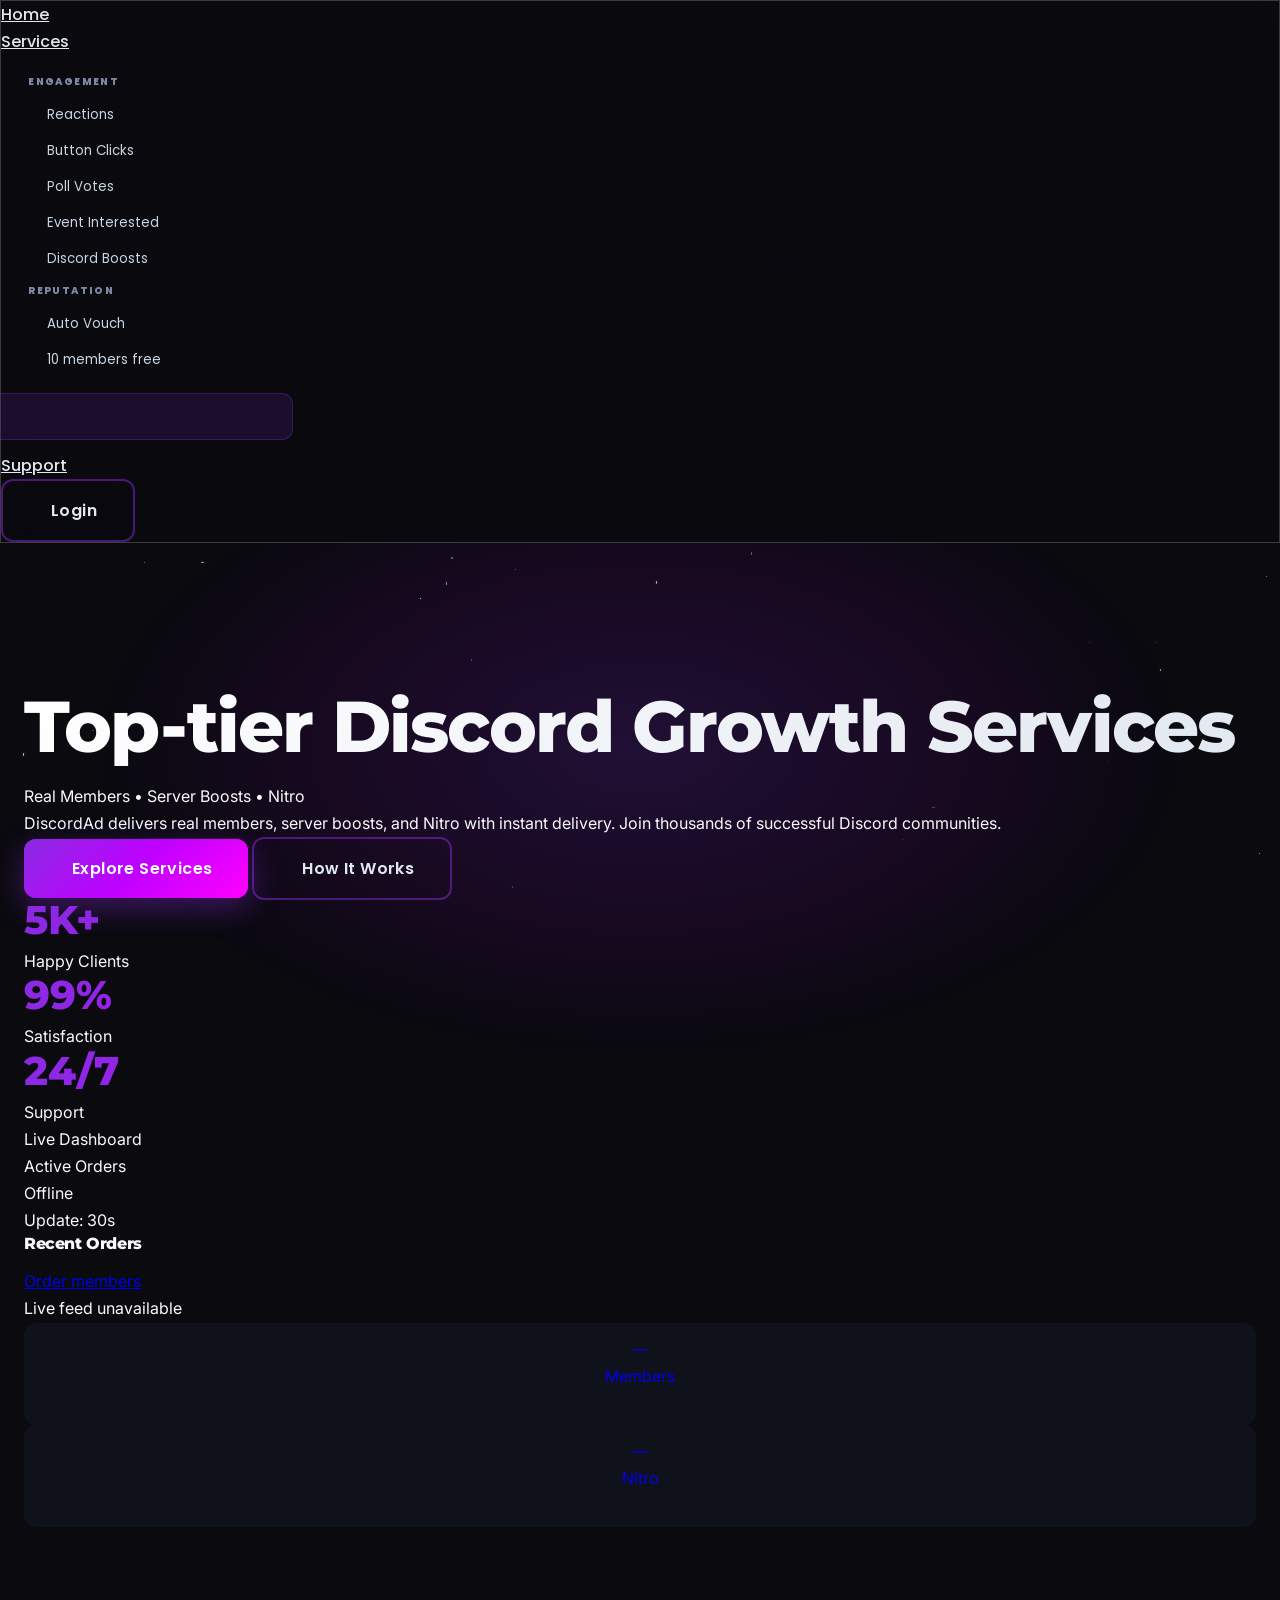
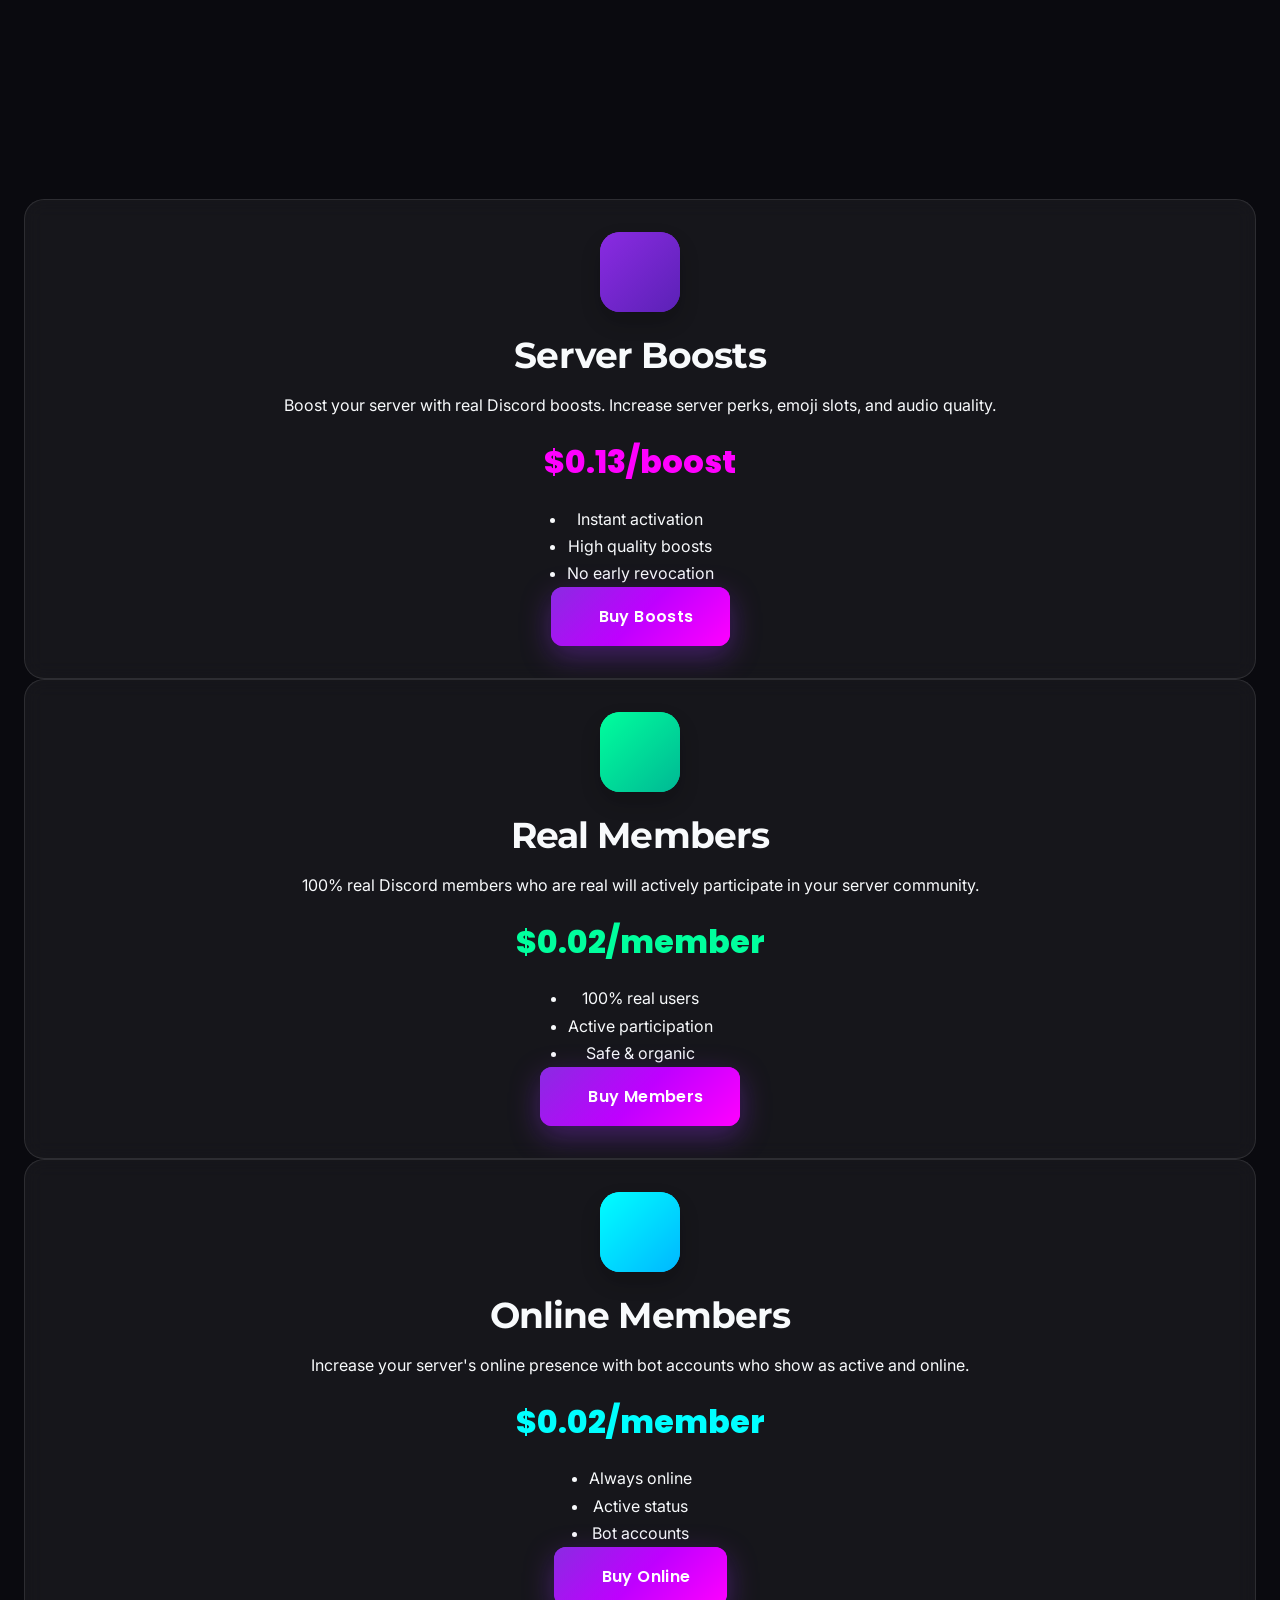
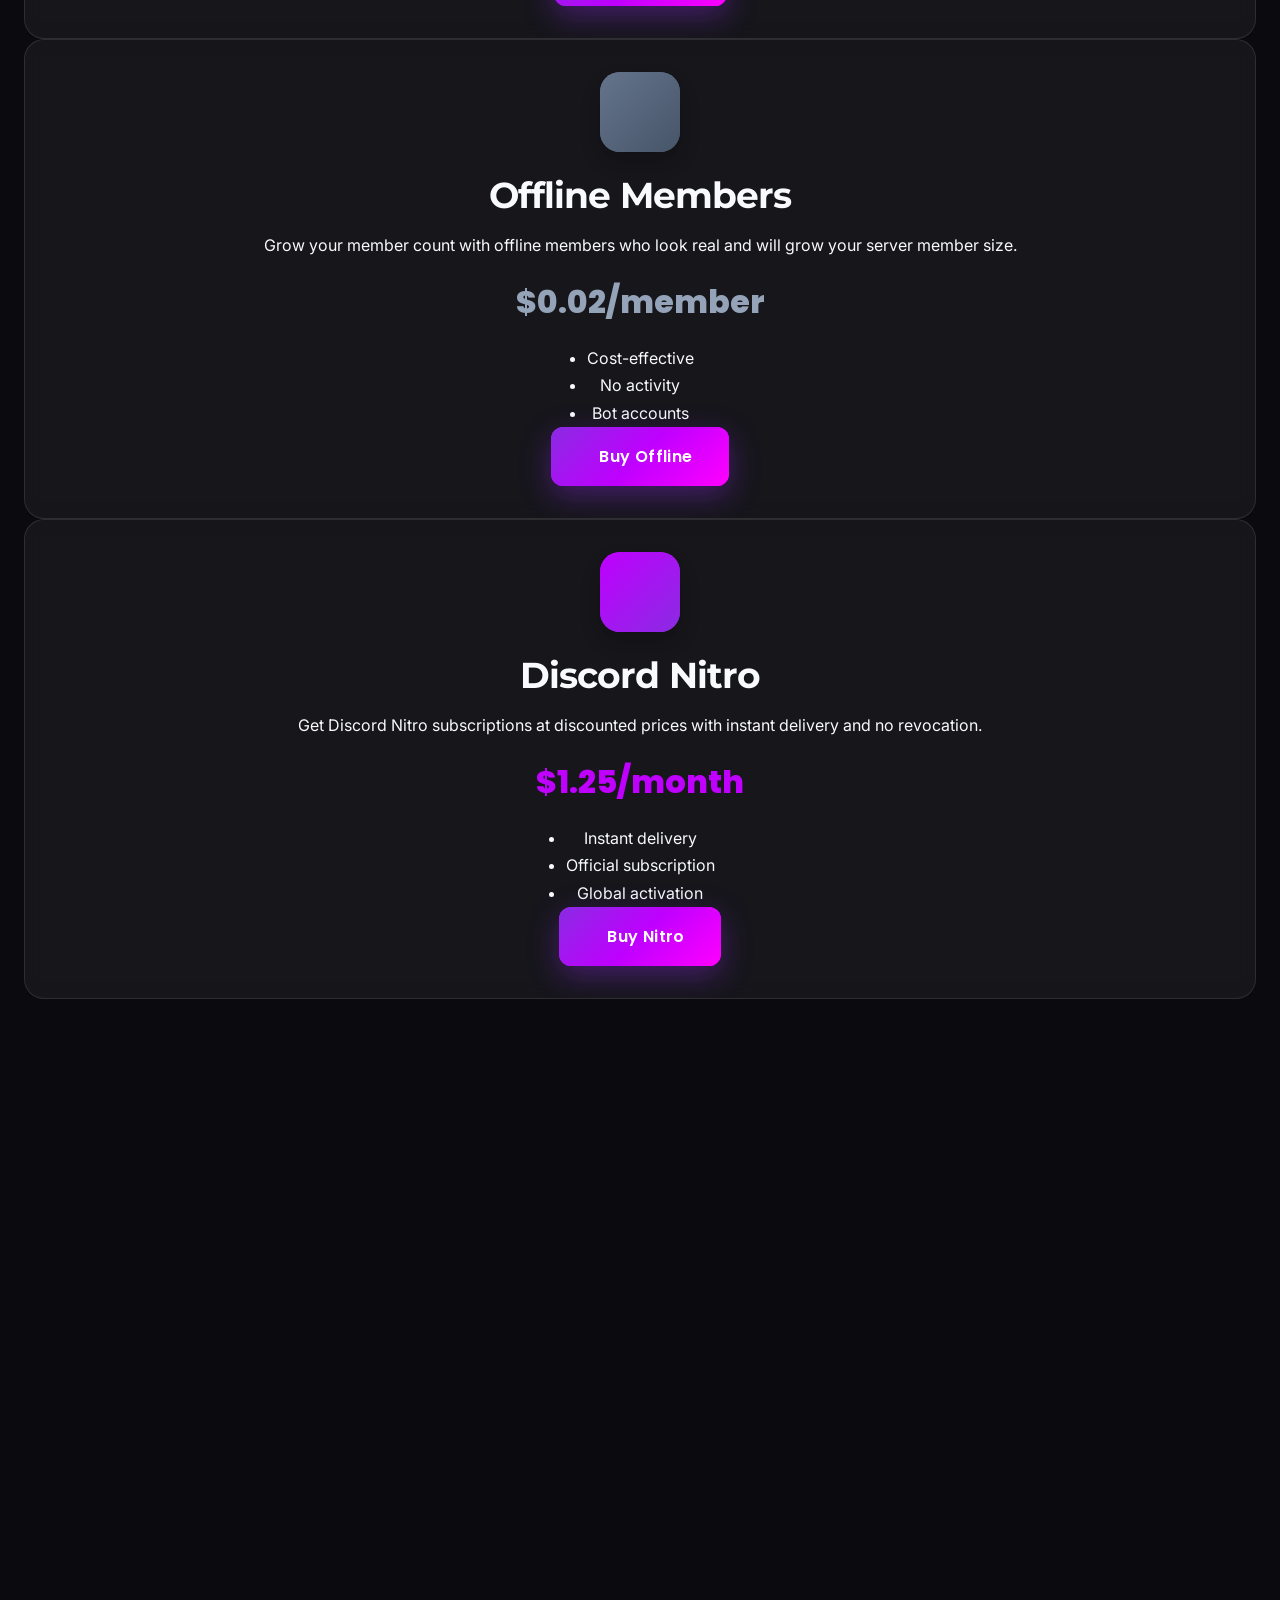
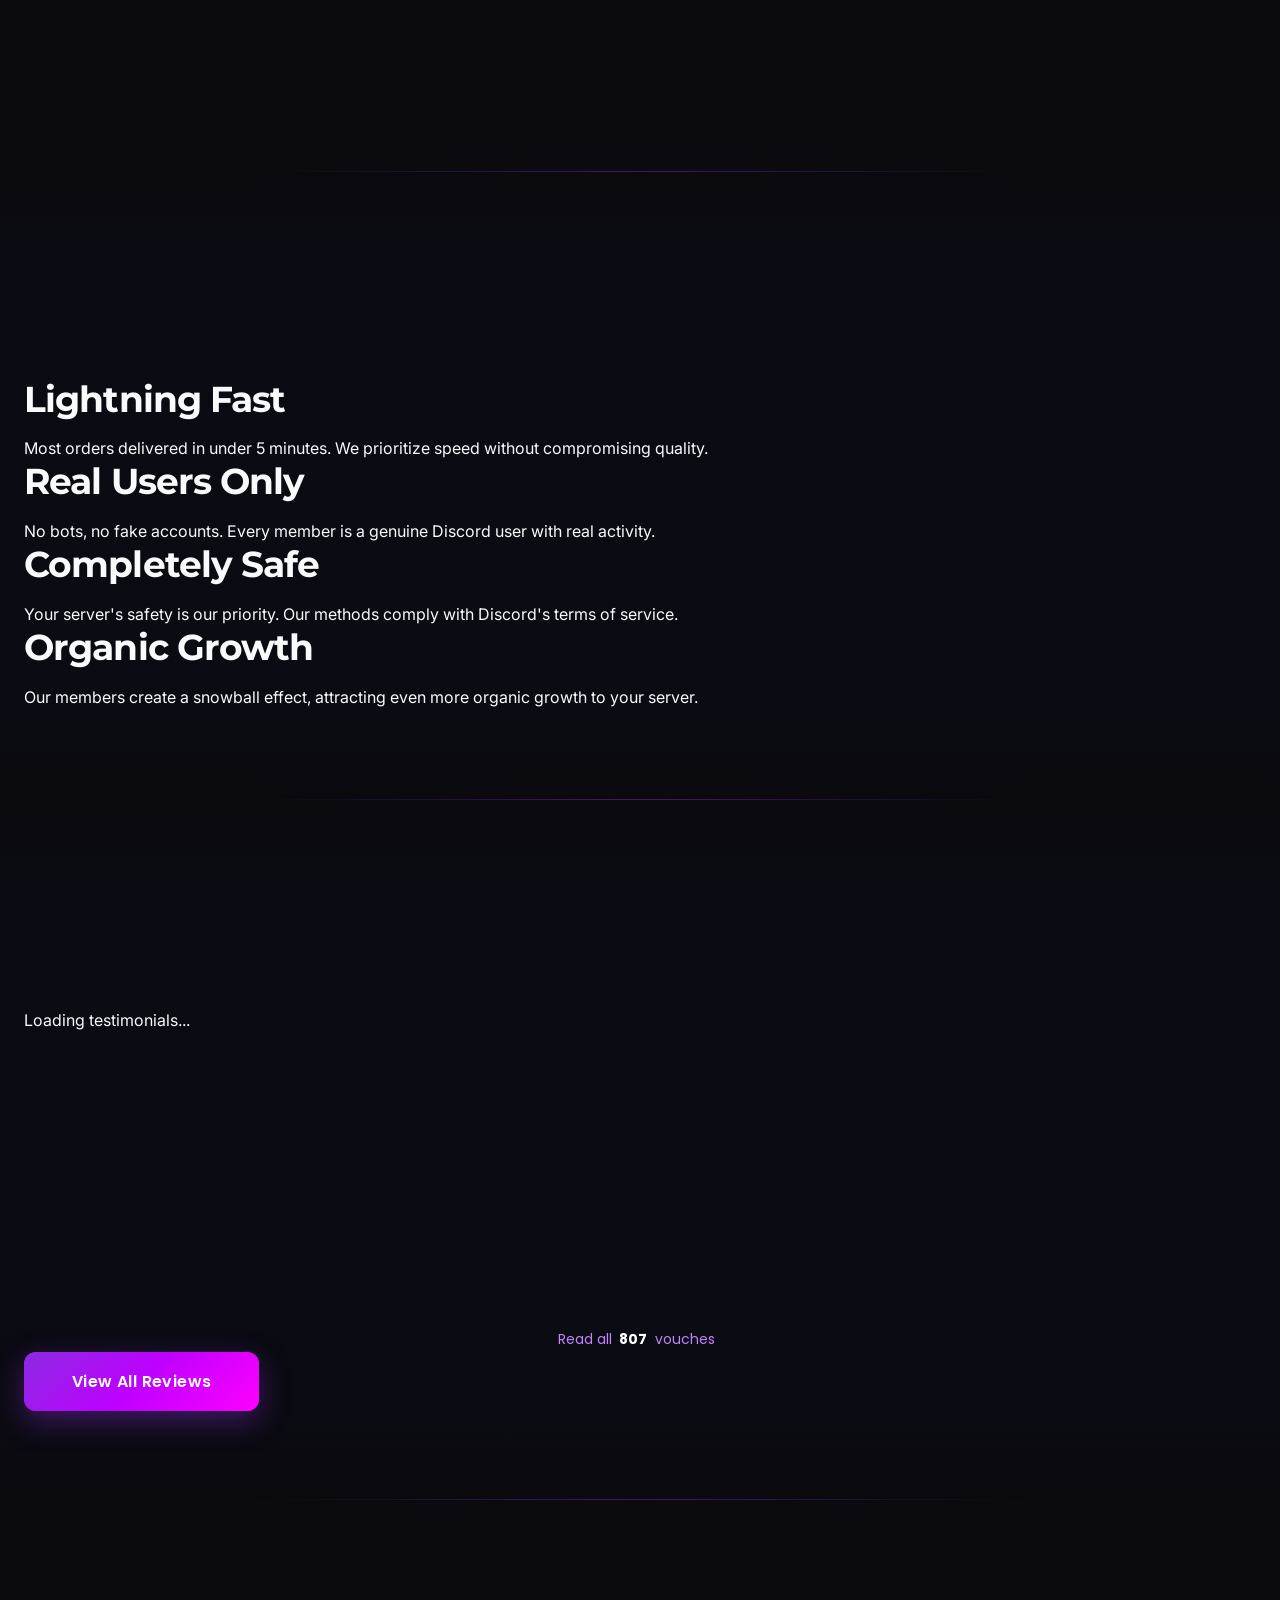
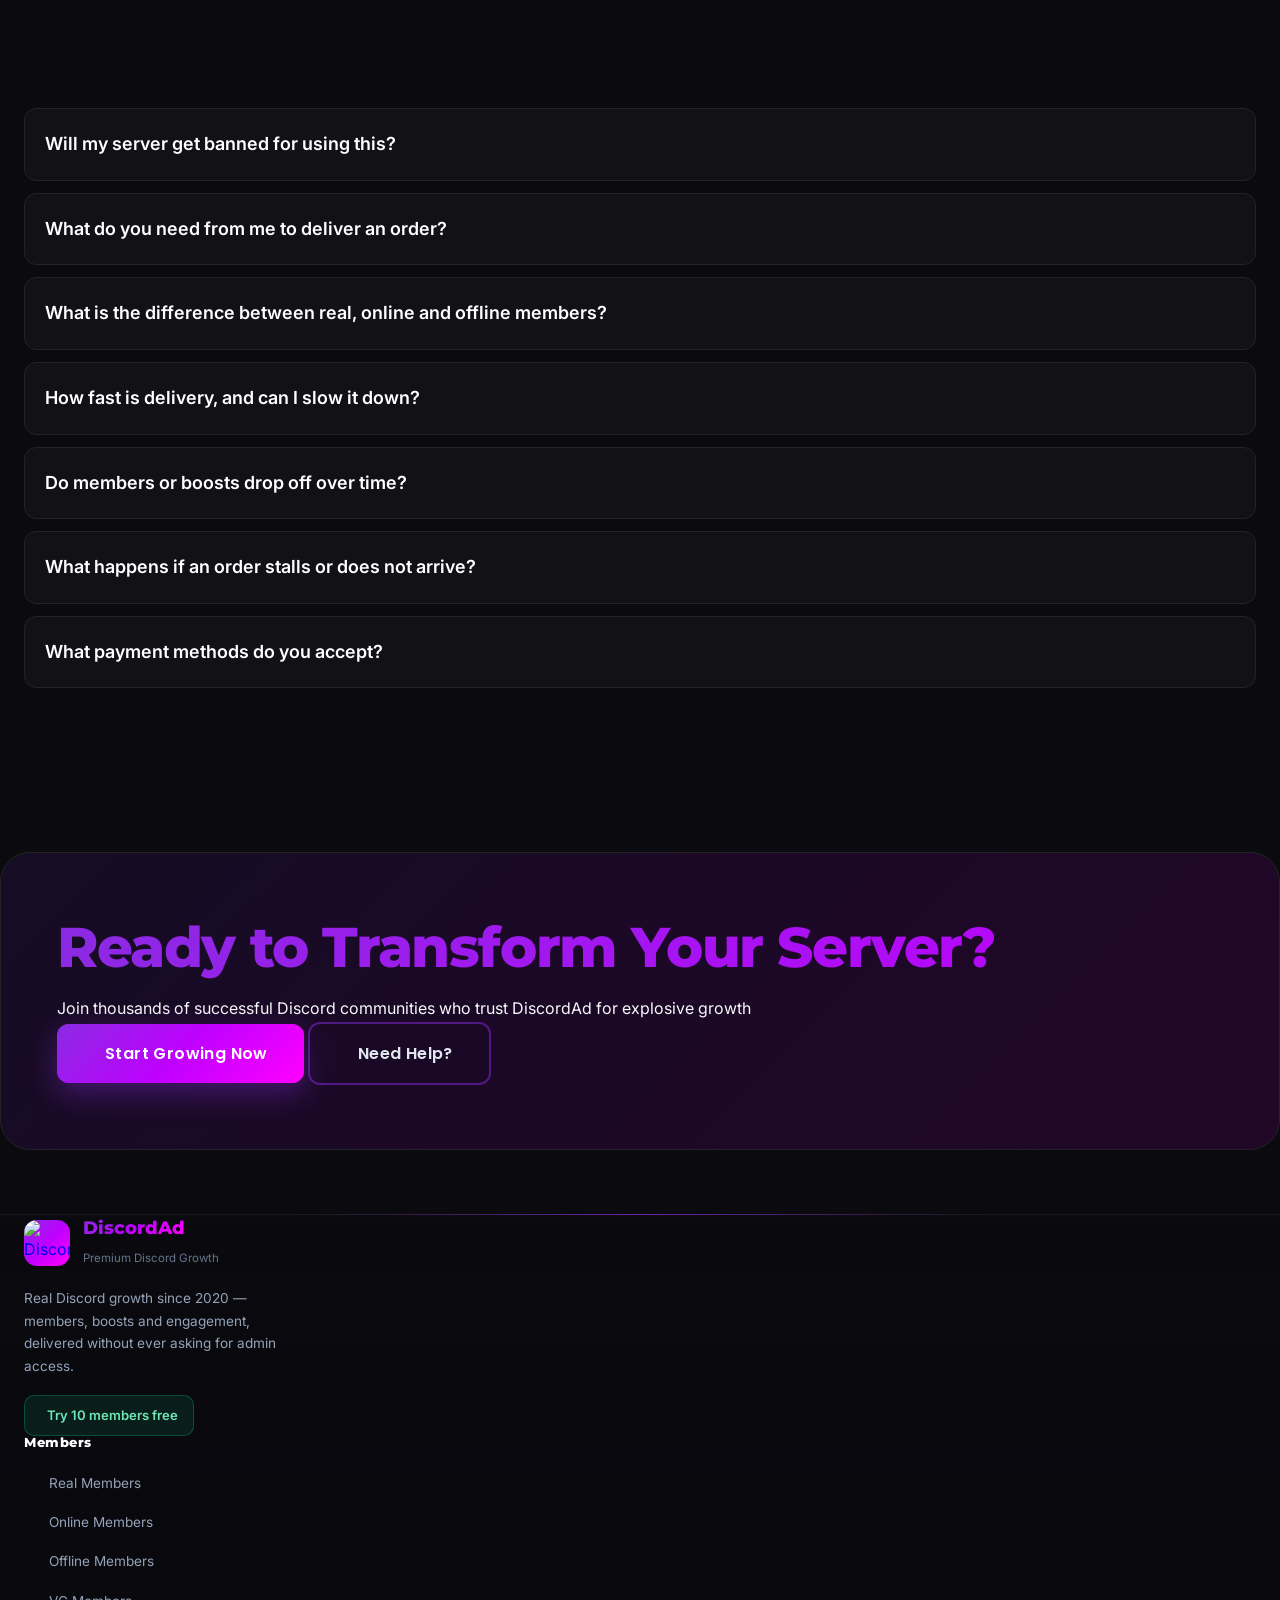
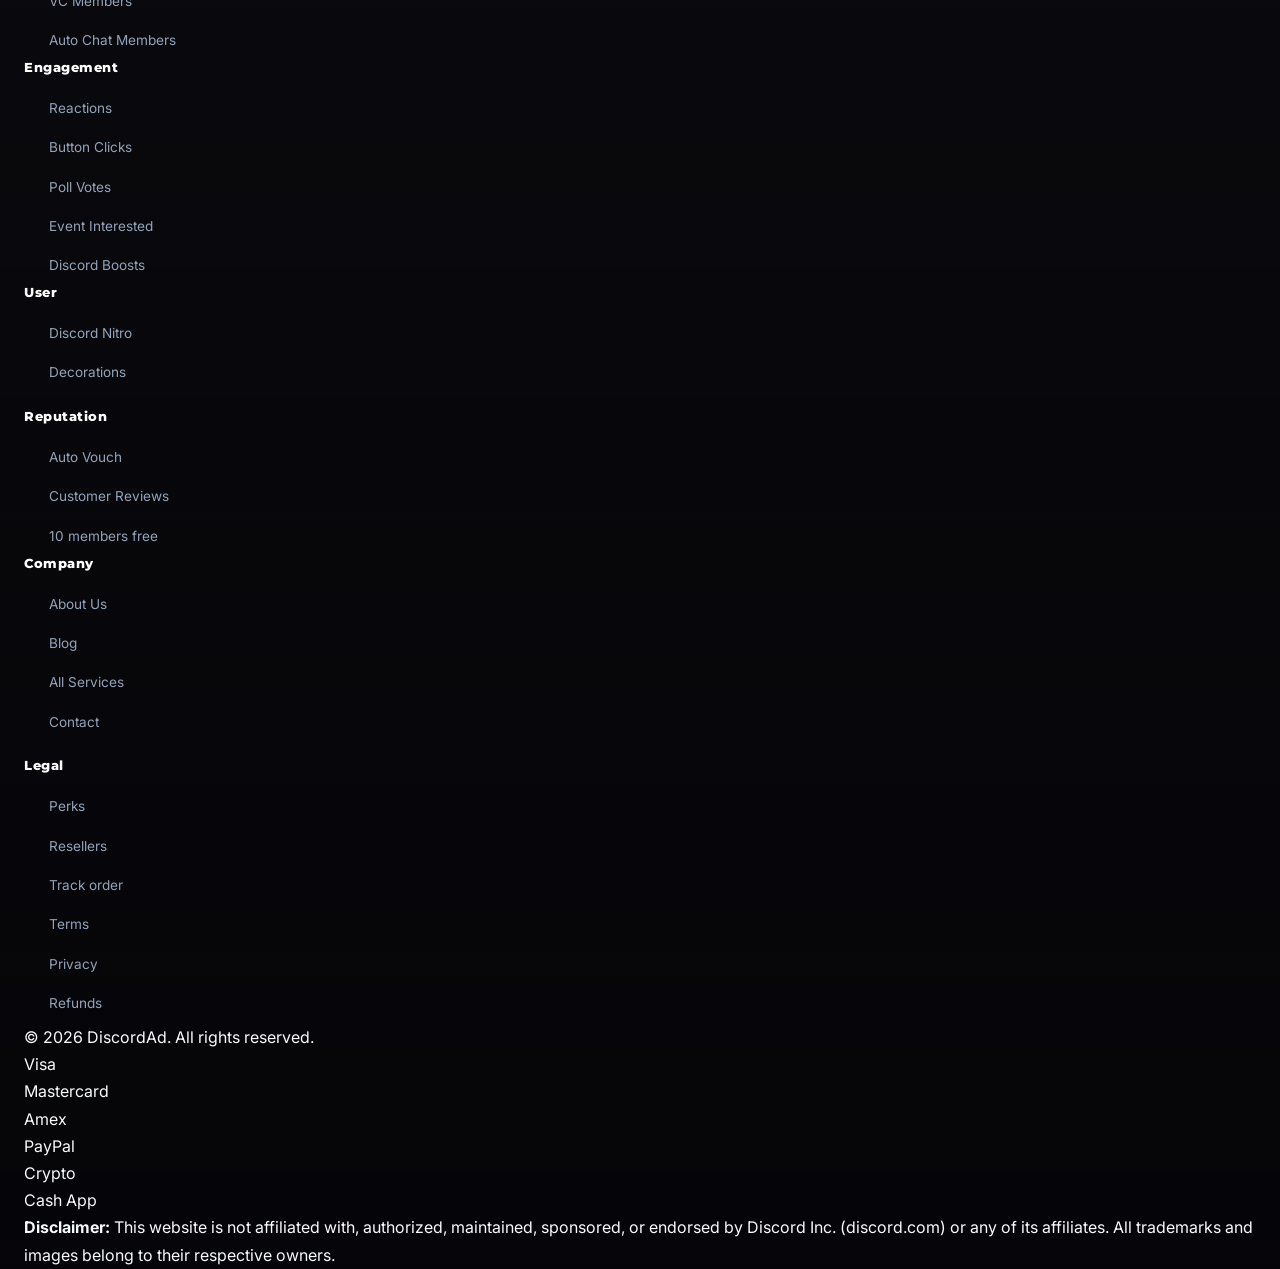
==== index.html @ 53bce49e "Add files via upload" ====
<!DOCTYPE html><html lang="en" class="scroll-smooth reveal-ready"><head>
    <!-- Character Encoding & Viewport -->
    <meta charset="utf-8">
    <meta name="viewport" content="width=device-width, initial-scale=1.0, maximum-scale=5.0">
    <meta http-equiv="X-UA-Compatible" content="IE=edge">

    <!-- Primary Meta Tags for Maximum SEO -->
    <title>Buy Discord Members &amp; Boosts | Real &amp; Active | DiscordAd.com</title>
    <meta name="description" content="Buy real Discord members, server boosts, online and offline members and Nitro. Delivered fast, no admin access needed, from $0.01 per member.">
    <meta name="keywords" content="buy discord members, discord boosts, discord nitro, online discord members, offline discord members, real discord members, discord server growth">
    <meta name="author" content="DiscordAd - Discord Growth Experts">
    <meta name="robots" content="index, follow, max-image-preview:large, max-snippet:-1, max-video-preview:-1">

    <!-- Canonical URL & Alternate URLs -->
    <link rel="canonical" href="https://discordad.com/">
    <link rel="alternate" hreflang="x-default" href="https://discordad.com/">
    <link rel="alternate" hreflang="en" href="https://discordad.com/">

    <!-- Structured Data / Schema.org -->
    <script async="" src="js/gtm.js"></script><script type="application/ld+json">
        [{
                "@context": "https://schema.org",
                "@type": "Brand",
                "name": "DiscordAd",
                "description": "Discord growth service provider offering real Discord members, server boosts, and Nitro",
                "url": "https://discordad.com/",
                "logo": "https://discordad.com/images/logo.png?v=discordad-7hAosCzykC",
                "areaServed": "Worldwide"
            },
            {
                "@context": "https://schema.org",
                "@type": "WebSite",
                "name": "DiscordAd",
                "url": "https://discordad.com/"
            },
            {
                "@context": "https://schema.org",
                "@type": "Organization",
                "name": "DiscordAd",
                "url": "https://discordad.com/",
                "logo": "https://discordad.com/images/logo.png?v=discordad-7hAosCzykC",
                "sameAs": [
                    "https://twitter.com/discordad_",
                    "https://discordad.com/support"
                ]
            }
        ]
    </script>

    <script type="application/ld+json">
        {
            "@context": "https://schema.org",
            "@type": "ItemList",
            "itemListElement": [{
                    "@type": "ListItem",
                    "position": 1,
                    "item": {
                        "@type": "Service",
                        "name": "Discord Server Boosts",
                        "url": "https://discordad.com/buy-discord-boosts",
                        "description": "Boost your Discord server with real Discord boosts. Increase server perks, emoji slots, and audio quality.",
                        "offers": {
                            "@type": "Offer",
                            "price": "0.13",
                            "priceCurrency": "USD"
                        }
                    }
                },
                {
                    "@type": "ListItem",
                    "position": 2,
                    "item": {
                        "@type": "Service",
                        "name": "Real Discord Members",
                        "url": "https://discordad.com/buy-real-members",
                        "description": "Buy 100% real Discord members who actively participate in your server community.",
                        "offers": {
                            "@type": "Offer",
                            "price": "0.02",
                            "priceCurrency": "USD"
                        }
                    }
                },
                {
                    "@type": "ListItem",
                    "position": 3,
                    "item": {
                        "@type": "Service",
                        "name": "Discord Online Members",
                        "url": "https://discordad.com/buy-online-members",
                        "description": "Increase your Discord server's online presence with accounts showing as active and online.",
                        "offers": {
                            "@type": "Offer",
                            "price": "0.02",
                            "priceCurrency": "USD"
                        }
                    }
                },
                {
                    "@type": "ListItem",
                    "position": 4,
                    "item": {
                        "@type": "Service",
                        "name": "Discord Offline Members",
                        "url": "https://discordad.com/buy-offline-members",
                        "description": "Grow your Discord server member count with offline members.",
                        "offers": {
                            "@type": "Offer",
                            "price": "0.02",
                            "priceCurrency": "USD"
                        }
                    }
                },
                {
                    "@type": "ListItem",
                    "position": 5,
                    "item": {
                        "@type": "Service",
                        "name": "Discord Nitro",
                        "url": "https://discordad.com/buy-discord-nitro",
                        "description": "Get Discord Nitro subscriptions at discounted prices with instant delivery.",
                        "offers": {
                            "@type": "Offer",
                            "price": "1.25",
                            "priceCurrency": "USD"
                        }
                    }
                }
            ]
        }
    </script>

    <!-- Breadcrumb Schema -->
    <script type="application/ld+json">
        {
            "@context": "https://schema.org",
            "@type": "BreadcrumbList",
            "itemListElement": [{
                    "@type": "ListItem",
                    "position": 1,
                    "name": "Home",
                    "item": "https://discordad.com/"
                },
                {
                    "@type": "ListItem",
                    "position": 2,
                    "name": "Discord Services",
                    "item": "https://discordad.com/#services"
                }
            ]
        }
    </script>

    <!-- FAQ Schema -->
    <script type="application/ld+json">
        {
            "@context": "https://schema.org",
            "@type": "FAQPage",
            "mainEntity": [
                {
                    "@type": "Question",
                    "name": "Will my server get banned for using this?",
                    "acceptedAnswer": {
                        "@type": "Answer",
                        "text": "We have never had a customer's server actioned as a result of an order. Members and boosts are delivered through your public invite - we never need admin rights, a bot in your server, or your account credentials. If you want to be extra careful, use the custom join rate on member orders so arrivals are gradual rather than a sudden spike."
                    }
                },
                {
                    "@type": "Question",
                    "name": "What do you need from me to deliver an order?",
                    "acceptedAnswer": {
                        "@type": "Answer",
                        "text": "Only your public invite link, and for Nitro an account to deliver to. We never ask for your password, your token, admin permissions, or server ownership - and you should refuse anyone selling Discord growth who does. Set your invite to never expire with unlimited uses so delivery is not interrupted."
                    }
                },
                {
                    "@type": "Question",
                    "name": "What is the difference between real, online and offline members?",
                    "acceptedAnswer": {
                        "@type": "Answer",
                        "text": "Real members are genuine Discord accounts that join and can participate. Online and offline members are presence accounts that raise your visible member and online counts - they make a server look established but they will not chat. Pick real members if you want engagement; pick online or offline if you only need the counts to look healthy."
                    }
                },
                {
                    "@type": "Question",
                    "name": "How fast is delivery, and can I slow it down?",
                    "acceptedAnswer": {
                        "@type": "Answer",
                        "text": "Orders start within minutes of payment confirmation. Members arrive as fast as possible by default, but you can set a custom join rate at checkout - for example 50 members every 15 minutes - to spread it over hours or days. Boosts and Nitro activate as soon as the order is processed."
                    }
                },
                {
                    "@type": "Question",
                    "name": "Do members or boosts drop off over time?",
                    "acceptedAnswer": {
                        "@type": "Answer",
                        "text": "Some drop-off is normal for every growth service, and anyone promising zero is not being straight with you. If you see a significant drop shortly after delivery, contact support and we will look at it. Monthly subscriptions exist for this reason: a steady top-up keeps your counts climbing rather than sliding back."
                    }
                },
                {
                    "@type": "Question",
                    "name": "What happens if an order stalls or does not arrive?",
                    "acceptedAnswer": {
                        "@type": "Answer",
                        "text": "You can track progress from your dashboard at any time. The most common cause is the invite link expiring, hitting its use limit, or the server going private mid-delivery. If an order genuinely stops on our side, contact support and we will restart the remaining balance or refund the undelivered portion."
                    }
                },
                {
                    "@type": "Question",
                    "name": "What payment methods do you accept?",
                    "acceptedAnswer": {
                        "@type": "Answer",
                        "text": "Credit and debit cards, PayPal, Cash App, and a range of cryptocurrencies. Payments are handled by the payment provider - we never see or store your card details."
                    }
                }
            ]
        }
    </script>

    <!-- Open Graph / Social Media Meta Tags -->
    <meta property="og:title" content="Buy Discord Members &amp; Boosts - Real &amp; Active | DiscordAd.com">
    <meta property="og:description" content="DiscordAd: Buy real Discord members, server boosts, online/offline members &amp; Nitro. Instant delivery, 100% real users, cheapest prices.">
    <meta property="og:url" content="https://discordad.com/">
    <meta property="og:type" content="website">
    <meta property="og:image" content="images/social-preview.gif">
    <meta property="og:image:width" content="1200">
    <meta property="og:image:height" content="630">
    <meta property="og:image:alt" content="DiscordAd - Discord Growth Services">
    <meta property="og:site_name" content="DiscordAd">
    <meta property="og:locale" content="en_US">

    <!-- Twitter Card -->
    <meta name="twitter:card" content="summary_large_image">

    <meta name="twitter:site" content="@discordad_">
    <meta name="twitter:creator" content="@discordad_">

    <meta name="twitter:title" content="Buy Discord Members &amp; Boosts - Real &amp; Active | DiscordAd">
    <meta name="twitter:description" content="DiscordAd: Buy real Discord members, server boosts, online/offline members &amp; Nitro. Instant delivery, 100% real users.">
    <meta name="twitter:image" content="images/social-preview.gif">
    <meta name="twitter:image:alt" content="DiscordAd Services">

    <!-- Favicon & App Icons -->
    <link rel="apple-touch-icon" sizes="180x180" href="images/apple-touch-icon.png">
    <link rel="icon" type="image/png" sizes="32x32" href="images/favicon-32x32.png">
    <link rel="icon" type="image/png" sizes="192x192" href="images/android-chrome-192x192.png">
    <link rel="icon" type="image/png" sizes="512x512" href="images/android-chrome-512x512.png">
    <link rel="shortcut icon" href="images/favicon.ico">
    <link rel="icon" type="image/png" sizes="16x16" href="images/favicon-16x16.png">
    <link rel="manifest" href="site.webmanifest">
    <meta name="theme-color" content="#8a2be2">
    <meta name="msapplication-TileColor" content="#8a2be2">

    <!-- Preload Critical Resources -->
    <link rel="preload" href="images/logo.png" as="image">
    <link rel="preload" href="https://fonts.googleapis.com/css2?family=Poppins:wght@300;400;500;600;700;800&amp;family=Montserrat:wght@700;800;900&amp;family=Inter:wght@400;500;600;700&amp;display=swap" as="style">
    <link rel="preload" href="css/all.min.css" as="style">

    <!-- Google Fonts with Custom Fonts -->
    <link href="https://fonts.googleapis.com/css2?family=Poppins:wght@300;400;500;600;700;800&amp;family=Montserrat:wght@700;800;900&amp;family=Inter:wght@400;500;600;700&amp;display=swap" rel="stylesheet">
    <link rel="stylesheet" href="css/all.min.css">

    <!-- VouchVault Integration -->
    <link rel="stylesheet" href="css/vouches.css">

    <!-- Google Analytics -->
    <script async="" src="https://www.googletagmanager.com/gtag/js?id=G-7GVG4RE2WG"></script>
    <script>
        window.dataLayer = window.dataLayer || [];

        function gtag() {
            dataLayer.push(arguments);
        }
        gtag('js', new Date());
        gtag('config', 'G-7GVG4RE2WG', {
            'anonymize_ip': true
        });
    </script>

    <!-- Google Tag Manager -->
    <script>
        (function (w, d, s, l, i) {
            w[l] = w[l] || [];
            w[l].push({
                'gtm.start': new Date().getTime(),
                event: 'gtm.js'
            });
            var f = d.getElementsByTagName(s)[0],
                j = d.createElement(s),
                dl = l != 'dataLayer' ? '&l=' + l : '';
            j.async = true;
            j.src =
                'https://www.googletagmanager.com/gtm.js?id=' + i + dl;
            f.parentNode.insertBefore(j, f);
        })(window, document, 'script', 'dataLayer', 'GTM-KB6F6BGW');
    </script>

    <!-- Tailwind CSS -->
    <link rel="stylesheet" href="css/tw.css">

    <!-- Custom CSS -->
    <style>
        /* ---- Mobile polish ----
           The ribbon needs its card to clip it; without !important the card's
           own overflow rule further down the sheet wins and it hangs past the
           right edge of a phone screen. */
        .plan-card.popular,
        .offer-card.popular,
        .pricing-card.popular,
        .card.popular { overflow: hidden !important; }

        @media (max-width: 640px) {
            /* Footer links measured 23px tall. 44 is the smallest a thumb hits
               reliably, and they sit in a dense column where a miss lands on
               the neighbouring link rather than nothing. */
            footer .foot-list a,
            footer .foot-legal a,
            .footer .foot-list a {
                display: flex; align-items: center;
                min-height: 44px; padding-top: 0.15rem; padding-bottom: 0.15rem;
            }
            /* Small dismiss controls, e.g. the live order popup. */
            [class*="-close"], [id*="-close"] { min-width: 44px; min-height: 44px; }
        }

        /* ---- Mobile overflow ----
           Things that sat inside the layout on a desktop but pushed past the
           edge of a phone viewport. */

        /* The "Popular" ribbon is deliberately positioned at right: -34px so it
           can lie diagonally across the card corner. The card has to clip it,
           or on a narrow screen it hangs off the side of the page. */
        .plan-card.popular,
        .offer-card.popular,
        .pricing-card.popular { overflow: hidden; }

        @media (max-width: 640px) {
            /* The embed sizes its own slides from the container width and the
               data-visible count, which an inline script drops to 1 on a phone.
               Capping the slide with max-width fought that arithmetic and left a
               203px card floating in a 293px container, so the slide is left
               alone and only the container is constrained. */
            #vouchesContainer { overflow-x: hidden; max-width: 100%; }
            #vouchesContainer .vv-carousel-viewport { margin: 0 auto; }

            /* Their carousel arrows measure 34px. 44 is the smallest a thumb
               hits reliably — the same figure used for the menu toggle. */
            #vouchesContainer button { min-width: 44px; min-height: 44px; }
        }

        /* Tap target. The bare icon measured 15x28, which is well under the
           44px minimum and sits in the corner of a floating bar. */
        #mobile-menu-toggle {
            display: none;
            width: 44px; height: 44px;
            align-items: center; justify-content: center;
            background: none; border: 0; cursor: pointer;
            margin: -8px -10px -8px 0;   /* keeps the bar the same height */
        }
        @media (max-width: 1023px) { #mobile-menu-toggle { display: inline-flex; } }

        :root {
            --primary: #8a2be2;
            --primary-dark: #5b21b6;
            --accent: #ff00ff;
            --accent-light: #ff66ff;
            --neon-blue: #00ffff;
            --neon-purple: #bf00ff;
            --neon-green: #00ff9d;
            --dark: #0a0a0f;
            --darker: #050508;
            --light: #f8fafc;
            --gradient-purple: linear-gradient(135deg, #8a2be2 0%, #5b21b6 50%, #7c3aed 100%);
            --gradient-neon: linear-gradient(135deg, #8a2be2 0%, #bf00ff 50%, #ff00ff 100%);
            --gradient-rainbow: linear-gradient(135deg, #8a2be2 0%, #ff00ff 25%, #00ffff 50%, #00ff9d 75%, #8a2be2 100%);
        }

        * {
            margin: 0;
            padding: 0;
            box-sizing: border-box;
        }

        html {
            scroll-behavior: smooth;
            -webkit-text-size-adjust: 100%;
            background: var(--dark);
        }

        /* VouchVault Custom Styling */
        #vouchesContainer {
            min-height: 400px;
            position: relative;
        }

        #vouchesContainer .vv-container {
            background: transparent !important;
            border: none !important;
        }

        #vouchesContainer .vv-card {
            background: rgba(15, 23, 42, 0.7) !important;
            backdrop-filter: blur(10px) !important;
            border: 1px solid rgba(138, 43, 226, 0.3) !important;
            border-radius: 16px !important;
            padding: 24px !important;
            transition: all 0.3s ease !important;
        }

        /* Space background stars ONLY */
        #space-background .star {
            position: absolute;
            border-radius: 50%;
            animation: star-twinkle 3s ease-in-out infinite alternate;
            box-shadow: 0 0 3px rgba(255, 255, 255, 0.5);
        }

        @keyframes star-twinkle {
            0% {
                opacity: 0.3;
                transform: scale(1);
                box-shadow: 0 0 3px rgba(255, 255, 255, 0.3);
            }

            50% {
                opacity: 0.7;
                box-shadow: 0 0 6px rgba(255, 255, 255, 0.6);
            }

            100% {
                opacity: 1;
                transform: scale(1.1);
                box-shadow: 0 0 10px rgba(255, 255, 255, 0.8);
            }
        }

        /* Shooting star animation - keep these as is */
        @keyframes shooting-star {
            0% {
                transform: rotate(var(--angle, 30deg)) translateX(0);
                opacity: 0;
            }

            10% {
                opacity: 1;
            }

            90% {
                opacity: 1;
            }

            100% {
                transform: rotate(var(--angle, 30deg)) translateX(100vw);
                opacity: 0;
            }
        }

        @keyframes sparkle-fade {
            0% {
                opacity: 0;
                transform: scale(0) rotate(0deg);
            }

            50% {
                opacity: 1;
                transform: scale(1.2) rotate(180deg);
            }

            100% {
                opacity: 0;
                transform: scale(0.5) rotate(360deg);
            }
        }

        #vouchesContainer .vv-card:hover {
            transform: translateY(-5px) !important;
            border-color: rgba(138, 43, 226, 0.5) !important;
            box-shadow: 0 20px 40px rgba(0, 0, 0, 0.3), 0 0 60px rgba(138, 43, 226, 0.2) !important;
            animation: none !important;
        }

        #vouchesContainer .vv-user-info {
            border-bottom: 1px solid rgba(255, 255, 255, 0.1) !important;
            padding-bottom: 16px !important;
            margin-bottom: 16px !important;
        }

        #vouchesContainer .vv-avatar {
            border: 2px solid rgba(138, 43, 226, 0.5) !important;
            box-shadow: 0 0 20px rgba(138, 43, 226, 0.3) !important;
        }

        #vouchesContainer .vv-username {
            color: #f8fafc !important;
            font-family: 'Poppins', sans-serif !important;
            font-weight: 600 !important;
        }

        #vouchesContainer .vv-date {
            color: #94a3b8 !important;
            font-family: 'Inter', sans-serif !important;
        }

        #vouchesContainer .vv-rating {
            color: #ffd700 !important;
        }

        #vouchesContainer .vv-rating i {
            text-shadow: 0 0 10px rgba(255, 215, 0, 0.3) !important;
        }

        #vouchesContainer .vv-content {
            color: #cbd5e1 !important;
            font-family: 'Inter', sans-serif !important;
            line-height: 1.6 !important;
            font-size: 15px !important;
        }

        #vouchesContainer .vv-proof {
            background: rgba(138, 43, 226, 0.1) !important;
            border: 1px solid rgba(138, 43, 226, 0.3) !important;
            border-radius: 8px !important;
            padding: 8px 12px !important;
            margin-top: 16px !important;
        }

        #vouchesContainer .vv-proof span {
            color: #8a2be2 !important;
            font-weight: 600 !important;
        }

        #vouchesContainer .vv-proof:hover {
            background: rgba(138, 43, 226, 0.2) !important;
            border-color: rgba(138, 43, 226, 0.5) !important;
        }

        #vouchesContainer .vv-nav-prev,
        #vouchesContainer .vv-nav-next {
            background: rgba(15, 23, 42, 0.8) !important;
            backdrop-filter: blur(10px) !important;
            border: 1px solid rgba(138, 43, 226, 0.3) !important;
            border-radius: 50% !important;
            width: 48px !important;
            height: 48px !important;
            transition: all 0.3s ease !important;
        }

        #vouchesContainer .vv-nav-prev:hover,
        #vouchesContainer .vv-nav-next:hover {
            background: rgba(138, 43, 226, 0.2) !important;
            border-color: rgba(138, 43, 226, 0.5) !important;
            transform: scale(1.1) !important;
        }

        #vouchesContainer .vv-nav-prev::before,
        #vouchesContainer .vv-nav-next::before {
            color: #8a2be2 !important;
            font-size: 20px !important;
        }

        #vouchesContainer .vv-dots .vv-dot {
            background: rgba(255, 255, 255, 0.2) !important;
            border: none !important;
        }

        #vouchesContainer .vv-dots .vv-dot.active {
            background: linear-gradient(135deg, #8a2be2 0%, #bf00ff 100%) !important;
            transform: scale(1.2) !important;
        }

        /* Loading Animation */
        @keyframes shimmer-loading {
            0% {
                background-position: -200px 0;
            }

            100% {
                background-position: calc(200px + 100%) 0;
            }
        }

        .vv-loading-skeleton {
            background: linear-gradient(90deg, rgba(255, 255, 255, 0.1) 25%, rgba(255, 255, 255, 0.2) 50%, rgba(255, 255, 255, 0.1) 75%) !important;
            background-size: 200px 100% !important;
            animation: shimmer-loading 1.5s infinite !important;
            border-radius: 8px !important;
        }

        /* body must stay transparent: the starfield and gradient sit at negative
           z-index, and because body is not a stacking context that puts them
           *behind* body's own background. An opaque colour here hides both. */
        body {
            font-family: 'Inter', -apple-system, BlinkMacSystemFont, 'Segoe UI', sans-serif;
            background: transparent;
            color: var(--light);
            overflow-x: hidden;
            line-height: 1.7;
            position: relative;
        }

        /* Starfield / shooting stars backdrop.
           NOTE: this block previously opened with `-->` instead of `*/`, which
           swallowed the selector and left the declarations orphaned, killing
           the whole rule. */
        #space-background {
            position: fixed;
            top: 0;
            left: 0;
            width: 100vw;
            height: 100vh;
            z-index: -1;
            overflow: hidden;
            pointer-events: none;
        }

        #space-background * {
            overflow: visible !important;
            max-width: 100vw !important;
            max-height: 100vh !important;
        }

        /* FAQ Styles - FIXED */
        .faq-item {
            border: 1px solid rgba(255, 255, 255, 0.1);
            border-radius: 12px;
            margin-bottom: 12px;
            overflow: hidden;
            transition: all 0.3s ease;
        }

        .faq-item.active {
            border-color: rgba(138, 43, 226, 0.5) !important;
            background: rgba(138, 43, 226, 0.05);
            box-shadow: 0 0 20px rgba(138, 43, 226, 0.1);
        }

        .faq-item.active .faq-question {
            color: #8a2be2;
        }

        .faq-question {
            width: 100%;
            padding: 20px;
            display: flex;
            justify-content: space-between;
            align-items: center;
            gap: 1rem;
            cursor: pointer;
            background: rgba(255, 255, 255, 0.03);
            transition: background 0.3s ease, color 0.3s ease;
            /* rendered as a <button> — reset UA styles */
            border: none;
            text-align: left;
            font: inherit;
            color: inherit;
        }

        .faq-question:focus-visible {
            outline: 2px solid var(--neon-purple);
            outline-offset: -2px;
        }

        .faq-question:hover {
            background: rgba(255, 255, 255, 0.05);
        }

        .faq-question span {
            font-size: 18px;
            font-weight: 600;
            color: white;
        }

        .faq-question i {
            transition: transform 0.3s ease;
            font-size: 16px;
            color: #8a2be2;
        }

        .faq-item.active .faq-question i {
            transform: rotate(180deg);
        }

        .faq-answer {
            max-height: 0;
            overflow: hidden;
            transition: max-height 0.3s ease-out;
            background: rgba(255, 255, 255, 0.02);
        }

        .faq-answer div {
            padding: 0 20px 20px;
        }

        .faq-answer p {
            color: #cbd5e1;
            line-height: 1.6;
        }
        .faq-item.active .faq-answer {
            max-height: 500px !important;
        }
        /* Payment Icons */
        .payment-icon {
            transition: all 0.3s ease;
            filter: drop-shadow(0 0 8px currentColor);
        }

        .payment-icon:hover {
            transform: translateY(-3px) scale(1.1);
            filter: drop-shadow(0 0 15px currentColor);
        }

        @keyframes payment-glow {

            0%,
            100% {
                filter: drop-shadow(0 0 5px currentColor);
            }

            50% {
                filter: drop-shadow(0 0 12px currentColor);
            }
        }

        /* Add these to your existing styles */

        @keyframes shooting-star {
            0% {
                transform: rotate(var(--angle, 30deg)) translateX(0);
                opacity: 0;
            }

            10% {
                opacity: 1;
            }

            90% {
                opacity: 1;
            }

            100% {
                transform: rotate(var(--angle, 30deg)) translateX(100vw);
                opacity: 0;
            }
        }

        @keyframes sparkle-fade {
            0% {
                opacity: 0;
                transform: scale(0);
            }

            50% {
                opacity: 1;
                transform: scale(1.2);
            }

            100% {
                opacity: 0;
                transform: scale(0.5);
            }
        }

        /* Keep only this basic container styling: */
        #vouchesContainer {
            min-height: 300px;
            position: relative;
            z-index: 1;
        }

        #vouchesContainer:empty::before {
            content: 'Loading testimonials...';
            display: block;
            text-align: center;
            padding: 2rem;
            color: #8a2be2;
            font-style: italic;
        }

        /* Make sure VouchVault items are visible */
        #vouchesContainer * {
            box-sizing: border-box !important;
        }

        /* Removed the site-wide animated gradient so the backdrop matches
           buy.ejs: a flat dark canvas with the starfield over it, plus a single
           static glow behind the hero (below). Keeping the element harmless in
           case markup elsewhere still references it. */
        .animated-gradient {
            display: none;
        }

        /* Custom Container */
        .container {
            width: 100%;
            max-width: 1280px;
            margin: 0 auto;
            padding: 0 1.5rem;
        }

        @media (min-width: 1536px) {
            .container {
                max-width: 1536px;
            }
        }

        /* Typography
           NOTE: scoped with `body` on purpose. The Tailwind Play CDN injects its
           preflight <style> into <head> at runtime, so it lands after this block
           and its `h1..h6 { font-size: inherit }` reset would otherwise win on
           source order — which is why every .section-title rendered at 16px. */
        body h1,
        body h2,
        body h3,
        body h4,
        body h5,
        body h6 {
            font-family: 'Montserrat', sans-serif;
            font-weight: 800;
            line-height: 1.1;
            margin-bottom: 1rem;
            letter-spacing: -0.025em;
        }

        body h1 {
            font-size: clamp(2.75rem, 6vw, 4.5rem);
            background: linear-gradient(135deg, #ffffff 0%, #e2e8f0 100%);
            -webkit-background-clip: text;
            background-clip: text;
            color: transparent;
        }

        body h2 {
            font-size: clamp(2rem, 4.5vw, 3.5rem);
            background: var(--gradient-neon);
            -webkit-background-clip: text;
            background-clip: text;
            color: transparent;
            background-size: 200% auto;
            animation: gradient-x 6s ease infinite;
        }

        body h3 {
            font-size: clamp(1.5rem, 3vw, 2.25rem);
            font-weight: 700;
            color: #f8fafc;
        }

        .section-title {
            position: relative;
            display: inline-block;
            margin-bottom: 2rem;
        }

        .section-title::after {
            content: '';
            position: absolute;
            bottom: -10px;
            left: 0;
            width: 60px;
            height: 4px;
            background: var(--gradient-neon);
            border-radius: 2px;
            animation: gradient-x 3s ease infinite;
            background-size: 200% 100%;
        }

        .gradient-text {
            background: var(--gradient-neon);
            -webkit-background-clip: text;
            background-clip: text;
            color: transparent;
            background-size: 200% auto;
            animation: gradient-x 3s ease infinite;
        }

        /* Buttons */
        .btn {
            display: inline-flex;
            align-items: center;
            justify-content: center;
            gap: 0.75rem;
            padding: 1rem 2.25rem;
            border-radius: 12px;
            font-family: 'Poppins', sans-serif;
            font-weight: 600;
            font-size: 1rem;
            text-decoration: none;
            transition: all 0.4s cubic-bezier(0.4, 0, 0.2, 1);
            border: none;
            cursor: pointer;
            position: relative;
            overflow: hidden;
            z-index: 1;
            letter-spacing: 0.025em;
        }

        .btn::before {
            content: '';
            position: absolute;
            top: 0;
            left: 0;
            width: 100%;
            height: 100%;
            background: inherit;
            z-index: -1;
            transition: transform 0.4s cubic-bezier(0.4, 0, 0.2, 1);
        }

        .btn:hover {
            transform: translateY(-3px) scale(1.05);
            animation: none;
        }

        .btn-primary {
            background: var(--gradient-neon);
            color: white;
            box-shadow: 0 10px 30px rgba(138, 43, 226, 0.4);
        }

        .btn-primary:hover {
            box-shadow: 0 20px 40px rgba(138, 43, 226, 0.6);
        }

        .btn-secondary {
            background: transparent;
            color: #e2e8f0;
            border: 2px solid rgba(138, 43, 226, 0.5);
            backdrop-filter: blur(10px);
        }

        .btn-secondary:hover {
            background: rgba(138, 43, 226, 0.1);
            border-color: var(--primary);
            animation: none;
        }

        .btn-glow {
            animation: pulse-glow 2s infinite;
        }

        /* Cards */
        .card {
            background: rgba(255, 255, 255, 0.05);
            backdrop-filter: blur(10px);
            border-radius: 20px;
            border: 1px solid rgba(255, 255, 255, 0.1);
            padding: 2rem;
            transition: all 0.4s cubic-bezier(0.4, 0, 0.2, 1);
            position: relative;
            overflow: hidden;
        }

        .card::before {
            content: '';
            position: absolute;
            top: 0;
            left: 0;
            width: 100%;
            height: 100%;
            background: linear-gradient(135deg, rgba(138, 43, 226, 0.1), rgba(255, 0, 255, 0.05));
            z-index: -1;
            opacity: 0;
            transition: opacity 0.4s ease;
        }

        .card:hover {
            transform: translateY(-10px) scale(1.02);
            border-color: rgba(138, 43, 226, 0.3);
            box-shadow: 0 20px 40px rgba(0, 0, 0, 0.2), 0 0 60px rgba(138, 43, 226, 0.2);
            animation: none;
        }

        .card:hover::before {
            opacity: 1;
        }

        /* Service Cards */
        .service-card {
            height: 100%;
            text-align: center;
            display: flex;
            flex-direction: column;
            align-items: center;
        }

        .service-card .card-icon {
            width: 80px;
            height: 80px;
            border-radius: 20px;
            display: flex;
            align-items: center;
            justify-content: center;
            margin: 0 auto 1.5rem auto;
            font-size: 2rem;
            color: white;
            box-shadow: 0 10px 20px rgba(0, 0, 0, 0.2);
            position: relative;
            overflow: hidden;
        }

        .service-card .card-icon::before {
            content: '';
            position: absolute;
            top: 0;
            left: 0;
            right: 0;
            bottom: 0;
            background: inherit;
            z-index: -1;
        }

        .service-card .price {
            font-family: 'Poppins', sans-serif;
            font-weight: 800;
            font-size: 2rem;
            margin: 1rem 0;
            background-size: 200% auto;
            animation: gradient-x 3s ease infinite;
            -webkit-background-clip: text;
            background-clip: text;
        }

        /* Specific Service Icons */
        .boost-icon {
            background: linear-gradient(135deg, #8a2be2 0%, #5b21b6 100%);
        }

        .members-icon {
            background: linear-gradient(135deg, #00ff9d 0%, #00b894 100%);
        }

        .online-icon {
            background: linear-gradient(135deg, #00ffff 0%, #00b7ff 100%);
        }

        .offline-icon {
            background: linear-gradient(135deg, #64748b 0%, #475569 100%);
        }

        .nitro-icon {
            background: linear-gradient(135deg, #bf00ff 0%, #8a2be2 100%);
        }

        /* Specific Price Colors */
        .boost-price {
            color: #ff00ff;
        }

        .members-price {
            color: #00ff9d;
        }

        .online-price {
            color: #00ffff;
        }

        .offline-price {
            color: #94a3b8;
        }

        .nitro-price {
            color: #bf00ff;
        }

        /* Navigation */
        .floating-nav {
            backdrop-filter: blur(20px);
            background: rgba(10, 10, 15, 0.75);
            border: 1px solid rgba(255, 255, 255, 0.2);
            transition: all 0.3s ease;
        }

        .floating-nav:hover {
            animation: none;
            transform: translateY(-2px);
            box-shadow: 0 20px 40px rgba(0, 0, 0, 0.3);
        }

        .nav-link {
            position: relative;
            color: #e2e8f0;
            font-family: 'Poppins', sans-serif;
            font-weight: 500;
            transition: all 0.3s ease;
        }

        .nav-link::after {
            content: '';
            position: absolute;
            bottom: -5px;
            left: 50%;
            transform: translateX(-50%);
            width: 0;
            height: 2px;
            background: var(--gradient-neon);
            transition: width 0.3s ease;
        }

        .nav-link:hover {
            color: white;
            transform: translateY(-2px);
        }

        .nav-link:hover::after {
            width: 80%;
        }

        /* Hero Section */
        .hero {
            position: relative;
            overflow: hidden;
            padding-top: 9rem;
            padding-bottom: 4rem;
        }

        /* Soft purple glow behind the hero, matching buy.ejs */
        .hero::before {
            content: '';
            position: absolute;
            top: -10%;
            left: 50%;
            transform: translateX(-50%);
            width: min(1100px, 120%);
            height: 620px;
            background: radial-gradient(ellipse at center,
                rgba(138, 43, 226, 0.18) 0%,
                rgba(191, 0, 255, 0.08) 40%,
                transparent 70%);
            pointer-events: none;
            z-index: 0;
        }

        .hero > .container {
            position: relative;
            z-index: 1;
        }

        .hero-content {
            position: relative;
            z-index: 10;
        }

        .hero-badge {
            display: inline-block;
            background: var(--gradient-rainbow);
            background-size: 200% 100%;
            padding: 0.75rem 1.5rem;
            border-radius: 50px;
            font-family: 'Poppins', sans-serif;
            font-weight: 700;
            font-size: 0.875rem;
            margin-bottom: 2rem;
            animation: rainbow 8s linear infinite;
            box-shadow: 0 5px 15px rgba(0, 0, 0, 0.3);
        }

        /* Stats */
        .stat-item {
            text-align: center;
            padding: 1.5rem;
            border-radius: 16px;
            background: rgba(255, 255, 255, 0.03);
            border: 1px solid rgba(255, 255, 255, 0.05);
            transition: all 0.3s ease;
            animation-delay: calc(var(--delay) * 1s);
        }

        .stat-item:hover {
            background: rgba(138, 43, 226, 0.05);
            border-color: rgba(138, 43, 226, 0.2);
            transform: translateY(-5px) scale(1.05);
            animation: none;
        }

        .stat-number {
            font-family: 'Montserrat', sans-serif;
            font-size: 2.5rem;
            font-weight: 800;
            background: var(--gradient-neon);
            -webkit-background-clip: text;
            background-clip: text;
            color: transparent;
            line-height: 1;
            margin-bottom: 0.5rem;
        }

        .stat-label {
            font-size: 0.875rem;
            color: #94a3b8;
            font-weight: 500;
            display: block;
        }

        /* ---- Scroll reveal ----
           `reveal-ready` is set on <html> by an inline script, so if JS never
           runs the content stays visible rather than stuck at opacity 0.

           These are animations rather than transitions on purpose: the final
           keyframe sets *only* opacity, because with `forwards` fill a
           `transform` there would persist and outrank the :hover transforms on
           .btn and .card, killing every hover lift. */
        .reveal-ready .fade-in,
        .reveal-ready .slide-up {
            opacity: 0;
        }

        .reveal-ready .fade-in.in-view {
            animation: reveal-fade 0.6s ease-out forwards;
        }

        .reveal-ready .slide-up.in-view {
            animation: reveal-up 0.6s cubic-bezier(0.4, 0, 0.2, 1) forwards;
        }

        .reveal-ready .delay-1.in-view { animation-delay: 0.1s; }
        .reveal-ready .delay-2.in-view { animation-delay: 0.2s; }
        .reveal-ready .delay-3.in-view { animation-delay: 0.3s; }
        .reveal-ready .delay-4.in-view { animation-delay: 0.4s; }

        @keyframes reveal-fade {
            from { opacity: 0; transform: translateY(14px); }
            99%  { opacity: 1; transform: translateY(0); }
            to   { opacity: 1; }
        }

        @keyframes reveal-up {
            from { opacity: 0; transform: translateY(26px); }
            99%  { opacity: 1; transform: translateY(0); }
            to   { opacity: 1; }
        }

        /* ---- Section rhythm & transitions ----
           Backgrounds are translucent so the starfield stays visible through the
           page; the old sections used opaque dark gradients that covered it.
           Each band fades out at its edges instead of butting against the next
           with a hard seam. */
        .section {
            position: relative;
            padding: 5.5rem 0;
            scroll-margin-top: 6rem;
        }

        @media (max-width: 768px) {
            .section {
                padding: 3.5rem 0;
            }
        }

        .section-tinted {
            background: linear-gradient(180deg,
                rgba(10, 10, 15, 0) 0%,
                rgba(12, 12, 20, 0.72) 12%,
                rgba(12, 12, 20, 0.72) 88%,
                rgba(10, 10, 15, 0) 100%);
        }

        .section + .section::before {
            content: '';
            position: absolute;
            top: 0;
            left: 50%;
            transform: translateX(-50%);
            width: min(760px, 88%);
            height: 1px;
            background: linear-gradient(90deg,
                transparent 0%,
                rgba(138, 43, 226, 0.45) 50%,
                transparent 100%);
            pointer-events: none;
        }

        .hero + .section::before {
            display: none;
        }

        /* ---- Mobile menu ---- */
        .mobile-menu {
            position: fixed;
            inset: 0;
            z-index: 60;
            background: rgba(5, 5, 8, 0.75);
            backdrop-filter: blur(6px);
            opacity: 0;
            transition: opacity 0.25s ease;
        }

        .mobile-menu.open {
            opacity: 1;
        }

        .mobile-menu-panel {
            position: absolute;
            top: 0;
            right: 0;
            width: min(20rem, 86vw);
            height: 100%;
            overflow-y: auto;
            padding: 5.5rem 1.25rem 2rem;
            background: linear-gradient(160deg, rgba(24, 18, 42, 0.98), rgba(10, 10, 16, 0.99));
            border-left: 1px solid rgba(138, 43, 226, 0.3);
            box-shadow: -20px 0 50px rgba(0, 0, 0, 0.5);
            transform: translateX(100%);
            transition: transform 0.3s cubic-bezier(0.22, 1, 0.36, 1);
        }

        .mobile-menu.open .mobile-menu-panel {
            transform: translateX(0);
        }

        .mobile-menu-heading {
            text-transform: uppercase;
            letter-spacing: 0.14em;
            font-size: 0.62rem;
            font-weight: 700;
            color: #64748b;
            font-family: 'Poppins', sans-serif;
            margin: 1.25rem 0 0.4rem 0.75rem;
        }

        .mobile-menu-link {
            display: flex;
            align-items: center;
            gap: 0.85rem;
            padding: 0.8rem 0.75rem;
            border-radius: 10px;
            color: #e2e8f0;
            text-decoration: none;
            font-family: 'Poppins', sans-serif;
            font-size: 0.95rem;
            transition: background 0.2s ease, color 0.2s ease;
        }

        .mobile-menu-link:hover,
        .mobile-menu-link:focus-visible {
            background: rgba(138, 43, 226, 0.16);
            color: white;
        }

        .mobile-menu-link i {
            width: 1.2rem;
            text-align: center;
        }

        /* Shooting star streak */
        @keyframes home-shooting-star {
            0% {
                transform: rotate(45deg) translateX(0) scaleX(0.2);
                opacity: 0;
            }
            12% {
                opacity: 1;
                transform: rotate(45deg) translateX(60px) scaleX(1);
            }
            80% {
                opacity: 1;
            }
            100% {
                transform: rotate(45deg) translateX(620px) scaleX(0.85);
                opacity: 0;
            }
        }

        /* ---- Reduced motion ---- */
        @media (prefers-reduced-motion: reduce) {
            *,
            *::before,
            *::after {
                animation-duration: 0.001ms !important;
                animation-iteration-count: 1 !important;
                transition-duration: 0.001ms !important;
                scroll-behavior: auto !important;
            }

            /* opacity only — a transform here would outrank the :hover lifts */
            .reveal-ready .fade-in,
            .reveal-ready .slide-up {
                opacity: 1;
            }
        }

        /* Dashboard Card */
        .dashboard-card {
            transition: all 0.3s ease;
        }

        .dashboard-card:hover {
            animation: none;
            transform: translateY(-5px);
        }

        .service-metric {
            animation-delay: calc(var(--delay) * 1s);
            transition: all 0.3s ease;
        }

        .service-metric:hover {
            animation: none;
            transform: translateY(-3px) scale(1.05);
        }

        /* Features */
        .feature-icon {
            transition: transform 0.35s cubic-bezier(0.4, 0, 0.2, 1),
                        box-shadow 0.35s ease;
        }

        .group:hover .feature-icon,
        .feature-icon:hover {
            transform: translateY(-6px) scale(1.08);
            box-shadow: 0 16px 32px rgba(0, 0, 0, 0.35);
        }

        /* CTA Section */
        .cta-section {
            position: relative;
            overflow: hidden;
            border-radius: 30px;
            margin: 4rem 0;
            padding: 4rem 2rem;
            background: var(--gradient-dark);
            border: 1px solid rgba(255, 255, 255, 0.1);
        }

        .cta-section:hover {
            animation: none;
            transform: translateY(-5px);
        }

        .cta-section::before {
            content: '';
            position: absolute;
            top: 0;
            left: 0;
            right: 0;
            bottom: 0;
            background: var(--gradient-neon);
            opacity: 0.1;
            z-index: -1;
        }

        /* Trust Badges */
        /* ---- Trust badges under the services grid ---- */
        .trust-badge {
            position: relative;
            display: flex;
            flex-direction: column;
            align-items: center;
            text-align: center;
            gap: 0.35rem;
            padding: 1.75rem 1.25rem;
            border-radius: 18px;
            background: rgba(255, 255, 255, 0.035);
            border: 1px solid rgba(255, 255, 255, 0.08);
            backdrop-filter: blur(10px);
            overflow: hidden;
            transition: transform 0.35s cubic-bezier(0.4, 0, 0.2, 1),
                        border-color 0.35s ease,
                        box-shadow 0.35s ease;
        }

        /* Accent wash that fades in on hover */
        .trust-badge::before {
            content: '';
            position: absolute;
            inset: 0;
            background: radial-gradient(circle at 50% 0%,
                var(--badge-tint, rgba(138, 43, 226, 0.22)) 0%,
                transparent 70%);
            opacity: 0;
            transition: opacity 0.35s ease;
            pointer-events: none;
        }

        .trust-badge:hover {
            transform: translateY(-6px);
            border-color: var(--badge-border, rgba(138, 43, 226, 0.45));
            box-shadow: 0 18px 36px rgba(0, 0, 0, 0.35),
                        0 0 34px var(--badge-tint, rgba(138, 43, 226, 0.18));
        }

        .trust-badge:hover::before {
            opacity: 1;
        }

        .trust-badge-icon {
            width: 52px;
            height: 52px;
            border-radius: 15px;
            display: flex;
            align-items: center;
            justify-content: center;
            font-size: 1.25rem;
            margin-bottom: 0.6rem;
            background: var(--badge-tint, rgba(138, 43, 226, 0.16));
            border: 1px solid var(--badge-border, rgba(138, 43, 226, 0.3));
            color: var(--badge-color, #a78bfa);
            transition: transform 0.35s cubic-bezier(0.4, 0, 0.2, 1);
        }

        .trust-badge:hover .trust-badge-icon {
            transform: translateY(-3px) scale(1.08);
        }

        .trust-badge-title {
            font-family: 'Montserrat', sans-serif;
            font-size: 1.15rem;
            font-weight: 800;
            color: white;
            line-height: 1.2;
        }

        .trust-badge-sub {
            font-size: 0.78rem;
            color: #94a3b8;
            font-family: 'Poppins', sans-serif;
            line-height: 1.45;
        }

        /* ---- Hero price anchor ---- */
        .price-anchor {
            display: inline-flex;
            flex-wrap: wrap;
            align-items: baseline;
            justify-content: center;
            gap: 0.5rem;
            padding: 0.7rem 1.1rem;
            margin-bottom: 1.75rem;
            border-radius: 14px;
            background: rgba(255, 255, 255, 0.04);
            border: 1px solid rgba(138, 43, 226, 0.28);
            backdrop-filter: blur(10px);
        }

        @media (min-width: 1024px) {
            .price-anchor {
                justify-content: flex-start;
            }
        }

        .price-anchor-from {
            font-size: 0.78rem;
            color: #94a3b8;
            font-family: 'Poppins', sans-serif;
            text-transform: uppercase;
            letter-spacing: 0.1em;
        }

        .price-anchor-value {
            font-family: 'Montserrat', sans-serif;
            font-size: 1.65rem;
            font-weight: 800;
            line-height: 1;
            background: var(--gradient-neon);
            background-size: 200% auto;
            -webkit-background-clip: text;
            background-clip: text;
            color: transparent;
        }

        .price-anchor-unit {
            font-size: 0.85rem;
            color: #cbd5e1;
            font-family: 'Poppins', sans-serif;
        }

        .price-anchor-sep {
            width: 1px;
            align-self: stretch;
            background: rgba(255, 255, 255, 0.12);
        }

        .price-anchor-alt {
            font-size: 0.8rem;
            color: #94a3b8;
            font-family: 'Poppins', sans-serif;
        }

        .price-anchor-alt strong {
            color: #e2e8f0;
            font-weight: 600;
        }

        @media (max-width: 475px) {
            .price-anchor-sep {
                display: none;
            }
        }

        /* ---- Dashboard: clickable metric tiles & feed rows ---- */
        .metric-tile {
            position: relative;
            display: block;
            text-align: center;
            padding: 0.75rem;
            border-radius: 12px;
            background: rgba(30, 41, 59, 0.3);
            border: 1px solid transparent;
            text-decoration: none;
            transition: background 0.25s ease, border-color 0.25s ease, transform 0.25s ease;
        }

        .metric-tile:hover {
            background: rgba(30, 41, 59, 0.6);
            border-color: rgba(138, 43, 226, 0.35);
            transform: translateY(-2px);
        }

        .metric-tile-cta {
            display: block;
            margin-top: 0.3rem;
            font-size: 0.62rem;
            font-weight: 600;
            color: #a78bfa;
            font-family: 'Poppins', sans-serif;
            opacity: 0;
            transition: opacity 0.25s ease;
        }

        .metric-tile:hover .metric-tile-cta {
            opacity: 1;
        }

        .feed-row {
            text-decoration: none;
            border-radius: 8px;
            transition: background 0.2s ease;
        }

        .feed-row:hover {
            background: rgba(255, 255, 255, 0.04);
        }

        .feed-row-cta {
            opacity: 0;
            transition: opacity 0.2s ease;
        }

        .feed-row:hover .feed-row-cta {
            opacity: 1;
        }

        /* ---- Footer (matches buy.ejs) ---- */
        .footer {
            position: relative;
            margin-top: 4rem;
            background: linear-gradient(180deg, rgba(15, 23, 42, 0) 0%, rgba(5, 5, 8, 0.85) 100%);
            border-top: 1px solid rgba(255, 255, 255, 0.08);
        }

        .footer::before {
            content: '';
            position: absolute;
            top: -1px;
            left: 50%;
            transform: translateX(-50%);
            width: min(680px, 90%);
            height: 1px;
            background: linear-gradient(90deg,
                transparent 0%,
                rgba(138, 43, 226, 0.7) 50%,
                transparent 100%);
        }

        .footer a {
            text-decoration: none;
        }

        .footer-links a {
            color: #94a3b8;
            display: inline-flex;
            align-items: center;
            gap: 0.5rem;
            transition: color 0.25s ease, transform 0.25s ease;
        }

        .footer-links a:hover {
            color: white;
            transform: translateX(4px);
        }

        /* Payment method icons: desaturated until hovered */
        .footer .payment-method i {
            filter: grayscale(100%) brightness(1.7);
            transition: filter 0.3s ease, transform 0.3s ease;
        }

        .footer .payment-method:hover i {
            filter: none;
            transform: translateY(-3px);
        }

        /* Loading Bar */
        .loading-bar {
            position: fixed;
            top: 0;
            left: 0;
            width: 0;
            height: 3px;
            background: var(--gradient-neon);
            z-index: 9999;
            transition: width 0.3s ease;
        }

        /* Custom Animations */
        @keyframes slide-up {
            0% {
                opacity: 0;
                transform: translateY(10px);
            }

            100% {
                opacity: 1;
                transform: translateY(0);
            }
        }

        .animate-slide-up {
            animation: slide-up 0.3s ease-out;
        }

        .refresh-pulse {
            animation: pulse 0.5s ease-in-out;
        }

        @keyframes pulse {

            0%,
            100% {
                opacity: 1;
            }

            50% {
                opacity: 0.7;
            }
        }

        /* Responsive */
        @media (max-width: 768px) {
            .container {
                padding: 0 1rem;
            }

            h1 {
                font-size: clamp(2rem, 5vw, 3rem);
            }

            h2 {
                font-size: clamp(1.75rem, 4vw, 2.5rem);
            }

            .btn {
                padding: 0.875rem 1.75rem;
            }

            .hero {
                padding-top: 6rem;
                padding-bottom: 3rem;
            }

            .service-card .card-icon {
                width: 64px;
                height: 64px;
                font-size: 1.5rem;
            }

            .stat-item {
                padding: 1rem;
            }

            .stat-number {
                font-size: 2rem;
            }
        }

        /* Custom Scrollbar */
        ::-webkit-scrollbar {
            width: 12px;
        }

        ::-webkit-scrollbar-track {
            background: var(--darker);
        }

        ::-webkit-scrollbar-thumb {
            background: var(--gradient-neon);
            border-radius: 6px;
        }

        ::-webkit-scrollbar-thumb:hover {
            background: var(--gradient-rainbow);

        }

        /* Selection */
        ::selection {
            background: rgba(138, 43, 226, 0.5);
            color: white;
            text-shadow: 0 0 10px rgba(255, 255, 255, 0.5);
        }

        /* Add to your existing CSS */
        .typewriter-text {
            overflow: hidden;
            border-right: 2px solid transparent;
            white-space: nowrap;
            animation:
                typing 3.5s steps(40, end),
                blink-caret .75s step-end infinite;
        }

        @keyframes typing {
            from {
                width: 0
            }

            to {
                width: 100%
            }
        }

        @keyframes blink-caret {

            from,
            to {
                border-color: transparent
            }

            50% {
                border-color: #8a2be2;
            }
        }

        .animate-text-glow {
            animation: text-glow 2s ease-in-out infinite;
        }

        .animate-count {
            font-variant-numeric: tabular-nums;
        }

        /* Floating animation for particles */
        @keyframes float {

            0%,
            100% {
                transform: translateY(0) translateX(0);
            }

            33% {
                transform: translateY(-10px) translateX(5px);
            }

            66% {
                transform: translateY(5px) translateX(-5px);
            }
        }
        @keyframes twinkle {
            0%, 100% { opacity: 0.3; }
            50% { opacity: 1; }
        }

        /* Duplicate of the rule above; kept only to avoid surprises if something
           depends on it. z-index must stay -1 — at 0 the starfield paints over
           non-positioned page content instead of sitting behind it. */
        #space-background {
            position: fixed;
            top: 0;
            left: 0;
            width: 100%;
            height: 100%;
            pointer-events: none;
            z-index: -1;
            overflow: hidden;
        }

        /* Enhanced button glow */
        @keyframes pulse-glow {

            0%,
            100% {
                box-shadow: 0 0 20px rgba(138, 43, 226, 0.5),
                    0 0 40px rgba(138, 43, 226, 0.3);
            }

            50% {
                box-shadow: 0 0 30px rgba(138, 43, 226, 0.8),
                    0 0 60px rgba(138, 43, 226, 0.5);
            }
        }

        /* Ensure proper content visibility for crawlers */
        .sr-only {
            position: absolute;
            width: 1px;
            height: 1px;
            padding: 0;
            margin: -1px;
            overflow: hidden;
            clip: rect(0, 0, 0, 0);
            white-space: nowrap;
            border: 0;
        }
    
        /* ---- Services mega-menu ---- */
        .mega-link:hover { background: rgba(255,255,255,0.07); color: #fff; }
        .mega-all:hover { background: rgba(138, 43, 226,0.24); }

        .mobile-group-head {
            padding: 0.9rem 0.25rem 0.35rem;
            font-size: 0.62rem;
            letter-spacing: 0.14em;
            text-transform: uppercase;
            color: #7c8aa5;
            font-weight: 800;
        }

        /* ---- Footer columns ---- */
        .foot-head {
            font-family: 'Montserrat', sans-serif;
            font-weight: 800;
            font-size: 0.8rem;
            letter-spacing: 0.04em;
            color: #fff;
            margin-bottom: 0.9rem;
        }
        .foot-head + .foot-list { margin-top: 0; }
        .foot-list { list-style: none; margin: 0 0 1.6rem; padding: 0; }
        .foot-list:last-child { margin-bottom: 0; }
        .foot-list li { margin: 0 0 0.55rem; }
        .foot-list a {
            display: inline-flex;
            align-items: center;
            gap: 0.55rem;
            color: #94a3b8;
            font-size: 0.85rem;
            text-decoration: none;
            transition: color 0.2s ease, transform 0.2s ease;
        }
        .foot-list a:hover { color: #fff; transform: translateX(3px); }
        .foot-list i { width: 1rem; text-align: center; font-size: 0.82rem; flex-shrink: 0; }

        /* ---- Footer brand ---- */
        .foot-brand { display: flex; align-items: center; gap: 0.8rem; text-decoration: none; margin-bottom: 1.1rem; }
        .foot-logo {
            width: 46px; height: 46px; flex-shrink: 0;
            border-radius: 13px; overflow: hidden;
            background: var(--gradient-neon, linear-gradient(135deg,#8a2be2,#bf00ff));
        }
        .foot-logo img { width: 100%; height: 100%; object-fit: cover; display: block; }
        .foot-name {
            font-family: 'Montserrat', sans-serif; font-weight: 800; font-size: 1.15rem; line-height: 1.1;
            background: var(--gradient-neon, linear-gradient(135deg,#8a2be2,#bf00ff));
            -webkit-background-clip: text; background-clip: text; color: transparent;
        }
        .foot-tag { color: #64748b; font-size: 0.72rem; white-space: nowrap; }
        .foot-blurb { color: #94a3b8; font-size: 0.85rem; line-height: 1.65; max-width: 17rem; margin-bottom: 1.15rem; }
        .foot-cta {
            display: inline-flex; align-items: center; gap: 0.5rem;
            padding: 0.5rem 0.9rem; border-radius: 10px;
            background: rgba(16,185,129,0.12); border: 1px solid rgba(16,185,129,0.3);
            color: #6ee7b7; font-size: 0.82rem; font-weight: 600; text-decoration: none;
            transition: background 0.2s ease;
        }
        .foot-cta:hover { background: rgba(16,185,129,0.2); }
</style>
</head>

<body class="font-sans">
    <script>
        // Opt in to scroll-reveal only when JS is running, so reveal targets can
        // never be left stranded at opacity: 0.
        document.documentElement.classList.add('reveal-ready');
    </script>

    <!-- Google Tag Manager (noscript) -->
    <noscript><iframe src="https://www.googletagmanager.com/ns.html?id=GTM-KB6F6BGW" height="0" width="0"
            style="display:none;visibility:hidden"></iframe></noscript>

    <!-- Loading Bar -->
    <div class="loading-bar"></div>

    <!-- Background Elements -->
    <div id="space-background"><div class="star" style="position: absolute; width: 2.15445px; height: 0.159843px; background: white; border-radius: 50%; left: 66.8314%; top: 13.7383%; opacity: 0.394833; animation: 4.64495s ease 0s infinite normal none running twinkle;"></div><div class="star" style="position: absolute; width: 1.17419px; height: 0.146106px; background: white; border-radius: 50%; left: 58.1599%; top: 10.7362%; opacity: 0.473157; animation: 3.13135s ease 0s infinite normal none running twinkle;"></div><div class="star" style="position: absolute; width: 2.83782px; height: 2.85357px; background: white; border-radius: 50%; left: 77.2256%; top: 18.1938%; opacity: 0.511376; animation: 7.99281s ease 0s infinite normal none running twinkle;"></div><div class="star" style="position: absolute; width: 2.69872px; height: 2.72759px; background: white; border-radius: 50%; left: 17.5597%; top: 5.41221%; opacity: 0.034341; animation: 6.20218s ease 0s infinite normal none running twinkle;"></div><div class="star" style="position: absolute; width: 2.00751px; height: 0.178191px; background: white; border-radius: 50%; left: 90.2035%; top: 71.3713%; opacity: 0.1001; animation: 7.89085s ease 0s infinite normal none running twinkle;"></div><div class="star" style="position: absolute; width: 0.329px; height: 1.63546px; background: white; border-radius: 50%; left: 57.8771%; top: 24.3251%; opacity: 0.0166686; animation: 6.53978s ease 0s infinite normal none running twinkle;"></div><div class="star" style="position: absolute; width: 0.239513px; height: 1.70881px; background: white; border-radius: 50%; left: 90.6639%; top: 74.3796%; opacity: 0.509059; animation: 7.75259s ease 0s infinite normal none running twinkle;"></div><div class="star" style="position: absolute; width: 0.778485px; height: 2.90439px; background: white; border-radius: 50%; left: 51.261%; top: 64.5884%; opacity: 0.773068; animation: 3.16112s ease 0s infinite normal none running twinkle;"></div><div class="star" style="position: absolute; width: 0.785068px; height: 2.45074px; background: white; border-radius: 50%; left: 10.741%; top: 30.7493%; opacity: 0.450944; animation: 6.167s ease 0s infinite normal none running twinkle;"></div><div class="star" style="position: absolute; width: 1.70497px; height: 2.4851px; background: white; border-radius: 50%; left: 38.0366%; top: 11.9126%; opacity: 0.470045; animation: 7.75067s ease 0s infinite normal none running twinkle;"></div><div class="star" style="position: absolute; width: 2.59432px; height: 2.08767px; background: white; border-radius: 50%; left: 79.2909%; top: 16.3985%; opacity: 0.0758615; animation: 5.26967s ease 0s infinite normal none running twinkle;"></div><div class="star" style="position: absolute; width: 2.41522px; height: 2.19059px; background: white; border-radius: 50%; left: 70.8679%; top: 17.7555%; opacity: 0.272661; animation: 6.71529s ease 0s infinite normal none running twinkle;"></div><div class="star" style="position: absolute; width: 1.63115px; height: 1.59215px; background: white; border-radius: 50%; left: 98.8892%; top: 63.9612%; opacity: 0.687829; animation: 3.88405s ease 0s infinite normal none running twinkle;"></div><div class="star" style="position: absolute; width: 0.121651px; height: 1.47215px; background: white; border-radius: 50%; left: 50.0544%; top: 28.34%; opacity: 0.906185; animation: 4.52482s ease 0s infinite normal none running twinkle;"></div><div class="star" style="position: absolute; width: 1.67133px; height: 0.67204px; background: white; border-radius: 50%; left: 6.44847%; top: 7.36285%; opacity: 0.0743835; animation: 5.38188s ease 0s infinite normal none running twinkle;"></div><div class="star" style="position: absolute; width: 0.984245px; height: 0.808884px; background: white; border-radius: 50%; left: 11.2122%; top: 62.4419%; opacity: 0.611003; animation: 6.98348s ease 0s infinite normal none running twinkle;"></div><div class="star" style="position: absolute; width: 2.53606px; height: 0.194698px; background: white; border-radius: 50%; left: 72.8135%; top: 89.6257%; opacity: 0.233027; animation: 4.69042s ease 0s infinite normal none running twinkle;"></div><div class="star" style="position: absolute; width: 1.50982px; height: 1.16583px; background: white; border-radius: 50%; left: 70.4786%; top: 93.217%; opacity: 0.0870213; animation: 4.53804s ease 0s infinite normal none running twinkle;"></div><div class="star" style="position: absolute; width: 1.7864px; height: 0.190521px; background: white; border-radius: 50%; left: 53.1345%; top: 92.6049%; opacity: 0.0377535; animation: 3.30385s ease 0s infinite normal none running twinkle;"></div><div class="star" style="position: absolute; width: 0.864691px; height: 1.77409px; background: white; border-radius: 50%; left: 37.6266%; top: 37.8309%; opacity: 0.892471; animation: 4.31297s ease 0s infinite normal none running twinkle;"></div><div class="star" style="position: absolute; width: 1.33058px; height: 2.87453px; background: white; border-radius: 50%; left: 58.6435%; top: 61.3429%; opacity: 0.359226; animation: 3.96045s ease 0s infinite normal none running twinkle;"></div><div class="star" style="position: absolute; width: 0.349183px; height: 1.42352px; background: white; border-radius: 50%; left: 98.349%; top: 94.785%; opacity: 0.516631; animation: 4.51731s ease 0s infinite normal none running twinkle;"></div><div class="star" style="position: absolute; width: 2.94974px; height: 0.0424534px; background: white; border-radius: 50%; left: 9.44133%; top: 64.8613%; opacity: 0.127675; animation: 3.34847s ease 0s infinite normal none running twinkle;"></div><div class="star" style="position: absolute; width: 0.973766px; height: 2.56361px; background: white; border-radius: 50%; left: 1.78093%; top: 83.6907%; opacity: 0.770222; animation: 7.54759s ease 0s infinite normal none running twinkle;"></div><div class="star" style="position: absolute; width: 1.02191px; height: 0.757567px; background: white; border-radius: 50%; left: 5.56305%; top: 70.1151%; opacity: 0.0722052; animation: 6.46692s ease 0s infinite normal none running twinkle;"></div><div class="star" style="position: absolute; width: 1.67498px; height: 0.800989px; background: white; border-radius: 50%; left: 38.4562%; top: 8.35577%; opacity: 0.708442; animation: 7.74067s ease 0s infinite normal none running twinkle;"></div><div class="star" style="position: absolute; width: 1.20732px; height: 2.16983px; background: white; border-radius: 50%; left: 39.998%; top: 98.399%; opacity: 0.26907; animation: 5.87151s ease 0s infinite normal none running twinkle;"></div><div class="star" style="position: absolute; width: 2.13046px; height: 1.53472px; background: white; border-radius: 50%; left: 81.1074%; top: 16.5201%; opacity: 0.648587; animation: 3.95616s ease 0s infinite normal none running twinkle;"></div><div class="star" style="position: absolute; width: 2.47244px; height: 0.849577px; background: white; border-radius: 50%; left: 45.1052%; top: 18.5962%; opacity: 0.583454; animation: 3.14867s ease 0s infinite normal none running twinkle;"></div><div class="star" style="position: absolute; width: 2.42727px; height: 2.06303px; background: white; border-radius: 50%; left: 61.1262%; top: 29.4751%; opacity: 0.921402; animation: 4.21438s ease 0s infinite normal none running twinkle;"></div><div class="star" style="position: absolute; width: 0.196154px; height: 0.656597px; background: white; border-radius: 50%; left: 27.903%; top: 34.9378%; opacity: 0.460086; animation: 7.83653s ease 0s infinite normal none running twinkle;"></div><div class="star" style="position: absolute; width: 1.39524px; height: 2.8753px; background: white; border-radius: 50%; left: 31.4537%; top: 10.8991%; opacity: 0.685339; animation: 6.40908s ease 0s infinite normal none running twinkle;"></div><div class="star" style="position: absolute; width: 1.84862px; height: 0.0854804px; background: white; border-radius: 50%; left: 85.0465%; top: 71.2822%; opacity: 0.208787; animation: 3.73475s ease 0s infinite normal none running twinkle;"></div><div class="star" style="position: absolute; width: 2.02874px; height: 1.25388px; background: white; border-radius: 50%; left: 7.15929%; top: 81.1385%; opacity: 0.267053; animation: 7.73289s ease 0s infinite normal none running twinkle;"></div><div class="star" style="position: absolute; width: 0.806114px; height: 1.64616px; background: white; border-radius: 50%; left: 61.3754%; top: 22.0124%; opacity: 0.200461; animation: 6.43375s ease 0s infinite normal none running twinkle;"></div><div class="star" style="position: absolute; width: 0.164733px; height: 2.98491px; background: white; border-radius: 50%; left: 86.9148%; top: 20.1634%; opacity: 0.483598; animation: 6.44741s ease 0s infinite normal none running twinkle;"></div><div class="star" style="position: absolute; width: 2.30819px; height: 0.98386px; background: white; border-radius: 50%; left: 15.7333%; top: 62.4986%; opacity: 0.777682; animation: 4.46608s ease 0s infinite normal none running twinkle;"></div><div class="star" style="position: absolute; width: 1.41115px; height: 1.77117px; background: white; border-radius: 50%; left: 54.8844%; top: 59.4024%; opacity: 0.583567; animation: 6.28687s ease 0s infinite normal none running twinkle;"></div><div class="star" style="position: absolute; width: 0.599052px; height: 2.24511px; background: white; border-radius: 50%; left: 72.7516%; top: 42.6741%; opacity: 0.571743; animation: 6.45302s ease 0s infinite normal none running twinkle;"></div><div class="star" style="position: absolute; width: 0.257654px; height: 1.36306px; background: white; border-radius: 50%; left: 40.2115%; top: 63.2096%; opacity: 0.290849; animation: 4.67694s ease 0s infinite normal none running twinkle;"></div><div class="star" style="position: absolute; width: 2.79377px; height: 2.7799px; background: white; border-radius: 50%; left: 10.1158%; top: 98.1114%; opacity: 0.158059; animation: 3.23395s ease 0s infinite normal none running twinkle;"></div><div class="star" style="position: absolute; width: 2.72161px; height: 2.49822px; background: white; border-radius: 50%; left: 68.8682%; top: 33.4588%; opacity: 0.794813; animation: 4.11854s ease 0s infinite normal none running twinkle;"></div><div class="star" style="position: absolute; width: 2.09848px; height: 1.0094px; background: white; border-radius: 50%; left: 38.0481%; top: 21.3358%; opacity: 0.727472; animation: 7.85963s ease 0s infinite normal none running twinkle;"></div><div class="star" style="position: absolute; width: 0.977884px; height: 2.9036px; background: white; border-radius: 50%; left: 86.5765%; top: 84.3974%; opacity: 0.0785369; animation: 5.80877s ease 0s infinite normal none running twinkle;"></div><div class="star" style="position: absolute; width: 1.89162px; height: 2.22161px; background: white; border-radius: 50%; left: 35.2451%; top: 61.839%; opacity: 0.400503; animation: 5.37055s ease 0s infinite normal none running twinkle;"></div><div class="star" style="position: absolute; width: 1.44411px; height: 0.961687px; background: white; border-radius: 50%; left: 32.785%; top: 66.4384%; opacity: 0.815385; animation: 5.75362s ease 0s infinite normal none running twinkle;"></div><div class="star" style="position: absolute; width: 2.66858px; height: 0.43475px; background: white; border-radius: 50%; left: 33.7455%; top: 16.375%; opacity: 0.589649; animation: 4.2301s ease 0s infinite normal none running twinkle;"></div><div class="star" style="position: absolute; width: 0.265165px; height: 2.97371px; background: white; border-radius: 50%; left: 34.8649%; top: 64.7115%; opacity: 0.514966; animation: 4.33595s ease 0s infinite normal none running twinkle;"></div><div class="star" style="position: absolute; width: 0.524457px; height: 2.72931px; background: white; border-radius: 50%; left: 36.7811%; top: 73.1784%; opacity: 0.285257; animation: 7.49224s ease 0s infinite normal none running twinkle;"></div><div class="star" style="position: absolute; width: 2.15439px; height: 2.40636px; background: white; border-radius: 50%; left: 91.6024%; top: 44.9247%; opacity: 0.877416; animation: 7.50099s ease 0s infinite normal none running twinkle;"></div></div>
    <div class="animated-gradient"></div>

    <link rel="stylesheet" href="css/all.min.css">
    <link rel="stylesheet" href="css/brands.min.css">

    <!-- Floating Navigation -->
    <div class="fixed top-6 left-1/2 transform -translate-x-1/2 z-50 floating-nav rounded-full px-6 py-3 shadow-2xl">
        <div class="flex items-center gap-6">
            <!-- Desktop Navigation -->
            <div class="hidden lg:flex items-center gap-1">
                <a href="/" class="nav-link flex items-center gap-2 px-5 py-2 rounded-full hover:bg-white/5 transition-all duration-300">
                    <i class="fas fa-home text-gray-300"></i> Home
                </a>

                <div class="relative group">
                    <a href="/services" class="nav-link flex items-center gap-2 px-5 py-2 rounded-full hover:bg-white/5 transition-all duration-300">
                        <i class="fas fa-rocket text-gray-300"></i> Services <i class="fas fa-chevron-down text-xs mt-1 text-gray-400"></i>
                    </a>
                    <div class="absolute top-full left-1/2 mt-3 bg-dark-900/95 backdrop-blur-xl border border-white/20 rounded-2xl shadow-2xl opacity-0 invisible group-hover:opacity-100 group-hover:visible transition-all duration-300 z-50" style="width:min(38rem,92vw);transform:translateX(-50%);max-height:80vh;overflow-y:auto;">
        <div style="display:grid;grid-template-columns:1fr 1fr;gap:0.4rem 1.5rem;padding:1.15rem 1.25rem 0.9rem;">

                    <div>
                        <div style="display:flex;align-items:center;gap:0.45rem;padding:0 0.5rem 0.4rem;font-size:0.62rem;letter-spacing:0.14em;text-transform:uppercase;color:#7c8aa5;font-weight:800;font-family:Poppins,sans-serif;"><i class="fas fa-users" style="color:#8a2be2;font-size:0.7rem;"></i> Members</div>
                        <a href="/buy-real-members" class="mega-link" style="display:flex;align-items:center;gap:0.6rem;padding:0.42rem 0.5rem;border-radius:9px;color:#cbd5e1;text-decoration:none;font-size:0.83rem;font-family:Poppins,sans-serif;transition:background 0.18s ease,color 0.18s ease;"><i class="fas fa-users" style="color:#4ade80;width:1rem;text-align:center;font-size:0.8rem;"></i> Real Members</a>
                        <a href="/buy-online-members" class="mega-link" style="display:flex;align-items:center;gap:0.6rem;padding:0.42rem 0.5rem;border-radius:9px;color:#cbd5e1;text-decoration:none;font-size:0.83rem;font-family:Poppins,sans-serif;transition:background 0.18s ease,color 0.18s ease;"><i class="fas fa-wifi" style="color:#22d3ee;width:1rem;text-align:center;font-size:0.8rem;"></i> Online Members</a>
                        <a href="/buy-offline-members" class="mega-link" style="display:flex;align-items:center;gap:0.6rem;padding:0.42rem 0.5rem;border-radius:9px;color:#cbd5e1;text-decoration:none;font-size:0.83rem;font-family:Poppins,sans-serif;transition:background 0.18s ease,color 0.18s ease;"><i class="fas fa-moon" style="color:#94a3b8;width:1rem;text-align:center;font-size:0.8rem;"></i> Offline Members</a>
                        <a href="/buy-vc-members" class="mega-link" style="display:flex;align-items:center;gap:0.6rem;padding:0.42rem 0.5rem;border-radius:9px;color:#cbd5e1;text-decoration:none;font-size:0.83rem;font-family:Poppins,sans-serif;transition:background 0.18s ease,color 0.18s ease;"><i class="fas fa-microphone" style="color:#5eead4;width:1rem;text-align:center;font-size:0.8rem;"></i> VC Members</a>
                        <a href="/buy-auto-chat-members" class="mega-link" style="display:flex;align-items:center;gap:0.6rem;padding:0.42rem 0.5rem;border-radius:9px;color:#cbd5e1;text-decoration:none;font-size:0.83rem;font-family:Poppins,sans-serif;transition:background 0.18s ease,color 0.18s ease;"><i class="fas fa-comments" style="color:#c4b5fd;width:1rem;text-align:center;font-size:0.8rem;"></i> Auto Chat Members</a>
                    </div>

                    <div>
                        <div style="display:flex;align-items:center;gap:0.45rem;padding:0 0.5rem 0.4rem;font-size:0.62rem;letter-spacing:0.14em;text-transform:uppercase;color:#7c8aa5;font-weight:800;font-family:Poppins,sans-serif;"><i class="fas fa-bolt" style="color:#8a2be2;font-size:0.7rem;"></i> Engagement</div>
                        <a href="/buy-discord-reactions" class="mega-link" style="display:flex;align-items:center;gap:0.6rem;padding:0.42rem 0.5rem;border-radius:9px;color:#cbd5e1;text-decoration:none;font-size:0.83rem;font-family:Poppins,sans-serif;transition:background 0.18s ease,color 0.18s ease;"><i class="fas fa-thumbs-up" style="color:#fcd34d;width:1rem;text-align:center;font-size:0.8rem;"></i> Reactions</a>
                        <a href="/buy-discord-button-clicks" class="mega-link" style="display:flex;align-items:center;gap:0.6rem;padding:0.42rem 0.5rem;border-radius:9px;color:#cbd5e1;text-decoration:none;font-size:0.83rem;font-family:Poppins,sans-serif;transition:background 0.18s ease,color 0.18s ease;"><i class="fas fa-hand-pointer" style="color:#93c5fd;width:1rem;text-align:center;font-size:0.8rem;"></i> Button Clicks</a>
                        <a href="/buy-discord-poll-votes" class="mega-link" style="display:flex;align-items:center;gap:0.6rem;padding:0.42rem 0.5rem;border-radius:9px;color:#cbd5e1;text-decoration:none;font-size:0.83rem;font-family:Poppins,sans-serif;transition:background 0.18s ease,color 0.18s ease;"><i class="fas fa-square-poll-vertical" style="color:#d8b4fe;width:1rem;text-align:center;font-size:0.8rem;"></i> Poll Votes</a>
                        <a href="/buy-discord-event-interested" class="mega-link" style="display:flex;align-items:center;gap:0.6rem;padding:0.42rem 0.5rem;border-radius:9px;color:#cbd5e1;text-decoration:none;font-size:0.83rem;font-family:Poppins,sans-serif;transition:background 0.18s ease,color 0.18s ease;"><i class="fas fa-calendar-check" style="color:#6ee7b7;width:1rem;text-align:center;font-size:0.8rem;"></i> Event Interested</a>
                        <a href="/buy-discord-boosts" class="mega-link" style="display:flex;align-items:center;gap:0.6rem;padding:0.42rem 0.5rem;border-radius:9px;color:#cbd5e1;text-decoration:none;font-size:0.83rem;font-family:Poppins,sans-serif;transition:background 0.18s ease,color 0.18s ease;"><i class="fas fa-bolt" style="color:#fbbf24;width:1rem;text-align:center;font-size:0.8rem;"></i> Discord Boosts</a>
                    </div>

                    <div>
                        <div style="display:flex;align-items:center;gap:0.45rem;padding:0 0.5rem 0.4rem;font-size:0.62rem;letter-spacing:0.14em;text-transform:uppercase;color:#7c8aa5;font-weight:800;font-family:Poppins,sans-serif;"><i class="fas fa-user" style="color:#8a2be2;font-size:0.7rem;"></i> User</div>
                        <a href="/buy-discord-nitro" class="mega-link" style="display:flex;align-items:center;gap:0.6rem;padding:0.42rem 0.5rem;border-radius:9px;color:#cbd5e1;text-decoration:none;font-size:0.83rem;font-family:Poppins,sans-serif;transition:background 0.18s ease,color 0.18s ease;"><i class="fas fa-gift" style="color:#c084fc;width:1rem;text-align:center;font-size:0.8rem;"></i> Discord Nitro</a>
                        <a href="/buy-discord-decorations" class="mega-link" style="display:flex;align-items:center;gap:0.6rem;padding:0.42rem 0.5rem;border-radius:9px;color:#cbd5e1;text-decoration:none;font-size:0.83rem;font-family:Poppins,sans-serif;transition:background 0.18s ease,color 0.18s ease;"><i class="fas fa-wand-magic-sparkles" style="color:#f9a8d4;width:1rem;text-align:center;font-size:0.8rem;"></i> Decorations</a>
                    </div>

                    <div>
                        <div style="display:flex;align-items:center;gap:0.45rem;padding:0 0.5rem 0.4rem;font-size:0.62rem;letter-spacing:0.14em;text-transform:uppercase;color:#7c8aa5;font-weight:800;font-family:Poppins,sans-serif;"><i class="fas fa-star" style="color:#8a2be2;font-size:0.7rem;"></i> Reputation</div>
                        <a href="/buy-auto-vouch" class="mega-link" style="display:flex;align-items:center;gap:0.6rem;padding:0.42rem 0.5rem;border-radius:9px;color:#cbd5e1;text-decoration:none;font-size:0.83rem;font-family:Poppins,sans-serif;transition:background 0.18s ease,color 0.18s ease;"><i class="fas fa-star" style="color:#fcd34d;width:1rem;text-align:center;font-size:0.8rem;"></i> Auto Vouch</a>
                        <a href="/free-discord-members" class="mega-link" style="display:flex;align-items:center;gap:0.6rem;padding:0.42rem 0.5rem;border-radius:9px;color:#cbd5e1;text-decoration:none;font-size:0.83rem;font-family:Poppins,sans-serif;transition:background 0.18s ease,color 0.18s ease;"><i class="fas fa-gift" style="color:#34d399;width:1rem;text-align:center;font-size:0.8rem;"></i> 10 members free</a>
                    </div>
        </div>
        <a href="/services" class="mega-all" style="display:flex;align-items:center;justify-content:space-between;gap:0.5rem;margin:0 0.75rem 0.75rem;padding:0.7rem 0.85rem;border-radius:11px;background:rgba(138, 43, 226,0.14);border:1px solid rgba(138, 43, 226,0.3);color:#e2e8f0;text-decoration:none;font-size:0.83rem;font-weight:600;font-family:Poppins,sans-serif;">
            <span><i class="fas fa-grip text-primary-400" style="margin-right:0.5rem;"></i> View all services &amp; pricing</span>
            <i class="fas fa-arrow-right" style="font-size:0.7rem;color:#a78bfa;"></i>
        </a>
    </div>
                </div>

                <a href="/support" class="nav-link flex items-center gap-2 px-5 py-2 rounded-full hover:bg-white/5 transition-all duration-300">
                    <i class="fas fa-headset text-gray-300"></i> Support
                </a>
            </div>

            <!-- Auth Buttons -->
            <div class="flex items-center gap-2 border-l border-white/10 pl-4">
                
                <a href="/login" class="btn btn-secondary px-4 py-2 rounded-full text-sm font-medium bg-white/5 hover:bg-white/10 border border-white/10 hidden sm:flex">
                    <i class="fas fa-sign-in-alt mr-2"></i> Login
                </a>
                
            </div>

            <!-- Mobile Menu Button -->
            <button id="mobile-menu-toggle" type="button" aria-expanded="false" aria-controls="mobile-menu" aria-label="Open menu" class="lg:hidden text-xl text-white hover:text-primary-400 transition-colors">
                <i class="fas fa-bars" aria-hidden="true"></i>
            </button>
        </div>
    </div>

    <!-- Mobile menu. The toggle button existed but had no handler and no panel,
         so below 1024px there was no navigation at all. -->
    
    <div id="mobile-menu" class="mobile-menu" hidden="">
        <nav class="mobile-menu-panel" aria-label="Mobile navigation">
            <a href="/" class="mobile-menu-link"><i class="fas fa-home text-gray-300"></i> Home</a>
            <p class="mobile-menu-heading">Services</p>
            <div class="mobile-group-head">Members</div>
            <a href="/buy-real-members" class="mobile-menu-link"><i class="fas fa-users" style="color:#4ade80;"></i> Real Members</a>
            <a href="/buy-online-members" class="mobile-menu-link"><i class="fas fa-wifi" style="color:#22d3ee;"></i> Online Members</a>
            <a href="/buy-offline-members" class="mobile-menu-link"><i class="fas fa-moon" style="color:#94a3b8;"></i> Offline Members</a>
            <a href="/buy-vc-members" class="mobile-menu-link"><i class="fas fa-microphone" style="color:#5eead4;"></i> VC Members</a>
            <a href="/buy-auto-chat-members" class="mobile-menu-link"><i class="fas fa-comments" style="color:#c4b5fd;"></i> Auto Chat Members</a>
            <div class="mobile-group-head">Engagement</div>
            <a href="/buy-discord-reactions" class="mobile-menu-link"><i class="fas fa-thumbs-up" style="color:#fcd34d;"></i> Reactions</a>
            <a href="/buy-discord-button-clicks" class="mobile-menu-link"><i class="fas fa-hand-pointer" style="color:#93c5fd;"></i> Button Clicks</a>
            <a href="/buy-discord-poll-votes" class="mobile-menu-link"><i class="fas fa-square-poll-vertical" style="color:#d8b4fe;"></i> Poll Votes</a>
            <a href="/buy-discord-event-interested" class="mobile-menu-link"><i class="fas fa-calendar-check" style="color:#6ee7b7;"></i> Event Interested</a>
            <a href="/buy-discord-boosts" class="mobile-menu-link"><i class="fas fa-bolt" style="color:#fbbf24;"></i> Discord Boosts</a>
            <div class="mobile-group-head">User</div>
            <a href="/buy-discord-nitro" class="mobile-menu-link"><i class="fas fa-gift" style="color:#c084fc;"></i> Discord Nitro</a>
            <a href="/buy-discord-decorations" class="mobile-menu-link"><i class="fas fa-wand-magic-sparkles" style="color:#f9a8d4;"></i> Decorations</a>
            <div class="mobile-group-head">Reputation</div>
            <a href="/buy-auto-vouch" class="mobile-menu-link"><i class="fas fa-star" style="color:#fcd34d;"></i> Auto Vouch</a>
            <a href="/free-discord-members" class="mobile-menu-link"><i class="fas fa-gift" style="color:#34d399;"></i> 10 members free</a>
            <a href="/services" class="mobile-menu-link"><i class="fas fa-ellipsis-h text-primary-400"></i> All services</a>
            <p class="mobile-menu-heading">More</p>
            <a href="/support" class="mobile-menu-link"><i class="fas fa-headset text-gray-300"></i> Support</a>
            
                <a href="/login" class="mobile-menu-link"><i class="fas fa-sign-in-alt text-gray-300"></i> Login</a>
            
        </nav>
    </div>

    <!-- Main Content -->
    <main id="main-content">
        <!-- Hero Section - Clean & Fixed -->
        <section class="hero relative overflow-hidden">
            <div class="container mx-auto px-4 relative z-10">
                <div class="grid lg:grid-cols-2 gap-8 items-center">
                    <div class="text-center lg:text-left fade-in in-view">
                        <!-- Clean H1 with proper encoding -->
                        <div class="mb-10">
                            <!-- Main H1 - Clean & Bold -->
                            <h1 class="text-5xl md:text-6xl lg:text-7xl font-bold mb-4 leading-[1.1]">
                                <span class="block bg-gradient-to-r from-white to-primary-300 bg-clip-text text-transparent">
                                    Top-tier Discord
                                </span>
                                <span class="block bg-gradient-to-r from-primary-400 to-accent-500 bg-clip-text text-transparent mt-2">
                                    Growth Services
                                </span>
                            </h1>

                            <!-- Clean Subtitle -->
                            <p class="text-2xl md:text-3xl text-gray-300 mb-6 font-medium">
                                Real Members • Server Boosts • Nitro
                            </p>
                        </div>

                        <!-- Clean Description -->
                        <p class="text-lg text-gray-300 mb-8 max-w-2xl mx-auto lg:mx-0 font-poppins">
                            DiscordAd delivers <span class="text-primary-300 font-semibold">real members</span>,
                            <span class="text-accent-300 font-semibold">server boosts</span>, and
                            <span class="text-purple-300 font-semibold">Nitro</span> with instant delivery.
                            Join thousands of successful Discord communities.
                        </p>

                        <!-- Clean CTA Buttons -->
                        <div class="flex flex-wrap gap-4 mb-10 justify-center lg:justify-start">
                            <a href="/services" class="btn btn-primary btn-glow">
                                <i class="fas fa-rocket"></i> Explore Services
                            </a>
                            <a href="#services" class="btn btn-secondary">
                                <i class="fas fa-play-circle"></i> How It Works
                            </a>
                        </div>

                        <!-- Clean Stats - No boxes -->
                        <div class="grid grid-cols-3 gap-6 max-w-md mx-auto lg:mx-0">
                            <div class="text-center group" style="--delay: 0.1">
                                <div class="stat-number mb-2">5K+</div>
                                <div class="text-sm text-gray-400 font-medium">Happy Clients</div>
                            </div>
                            <div class="text-center group" style="--delay: 0.2">
                                <div class="stat-number mb-2">99%</div>
                                <div class="text-sm text-gray-400 font-medium">Satisfaction</div>
                            </div>
                            <div class="text-center group" style="--delay: 0.3">
                                <div class="stat-number mb-2">24/7</div>
                                <div class="text-sm text-gray-400 font-medium">Support</div>
                            </div>
                        </div>
                    </div>

                    <!-- Dashboard - Cleaned Up -->
                    <div class="dashboard-card relative bg-gradient-dark rounded-3xl p-6 border border-white/10 shadow-2xl overflow-hidden">
                        <div class="absolute inset-0 bg-gradient-neon opacity-5"></div>

                        <div class="relative">
                            <!-- Dashboard Header -->
                            <div class="flex items-center justify-between mb-6">
                                <div class="flex items-center gap-3">
                                    <div class="w-10 h-10 rounded-lg bg-gradient-neon flex items-center justify-center">
                                        <i class="fab fa-discord text-white"></i>
                                    </div>
                                    <div>
                                        <div class="font-bold text-white">Live Dashboard</div>
                                        <div class="text-sm text-gray-400">Active Orders</div>
                                    </div>
                                </div>
                                <div class="text-right">
                                    <div class="text-success-400 font-bold text-sm animate-pulse" id="deliveryStatus">Offline</div>
                                    <div class="text-xs text-gray-400">Update: <span id="countdown">30s</span></div>
                                </div>
                            </div>

                            <!-- Live Orders -->
                            <div class="bg-dark-800/50 rounded-xl p-4 mb-4">
                                <div class="flex justify-between items-center mb-3">
                                    <h4 class="text-white font-semibold text-sm">Recent Orders</h4>
                                    <a href="/buy-real-members" class="text-xs text-primary-400 hover:text-primary-300 transition-colors">
                                        Order members <i class="fas fa-arrow-right text-[10px]"></i>
                                    </a>
                                </div>

                                <div class="h-24 overflow-hidden" id="orderFeed"><div class="flex items-center justify-center h-full text-xs text-gray-500">Live feed unavailable</div></div>
                            </div>

                            <!-- Service Metrics — each tile links to its product page.
                                 Boosts omitted: boost orders store no quantity, only a
                                 plan id, so there is no reliable total to show. -->
                            <div class="grid grid-cols-2 gap-4">
                                <a href="/buy-real-members" class="metric-tile">
                                    <div class="flex justify-center mb-2">
                                        <div class="w-8 h-8 rounded-lg bg-gradient-to-br from-green-500 to-emerald-500 flex items-center justify-center">
                                            <i class="fas fa-users text-white text-xs"></i>
                                        </div>
                                    </div>
                                    <div class="text-lg font-bold text-white" id="membersCount">—</div>
                                    <div class="text-xs text-gray-400">Members</div>
                                    <span class="metric-tile-cta">Buy <i class="fas fa-arrow-right"></i></span>
                                </a>

                                <a href="/buy-discord-nitro" class="metric-tile">
                                    <div class="flex justify-center mb-2">
                                        <div class="w-8 h-8 rounded-lg bg-gradient-to-br from-cyan-500 to-blue-500 flex items-center justify-center">
                                            <i class="fab fa-discord text-white text-xs"></i>
                                        </div>
                                    </div>
                                    <div class="text-lg font-bold text-white" id="nitroCount">—</div>
                                    <div class="text-xs text-gray-400">Nitro</div>
                                    <span class="metric-tile-cta">Buy <i class="fas fa-arrow-right"></i></span>
                                </a>
                            </div>
                        </div>
                    </div>
                </div>
            </div>
        </section>

        <!-- Services Section -->
        <section id="services" class="section section-plain">
            <div class="container mx-auto px-4">
                <div class="text-center mb-16 fade-in">
                    <h2 class="section-title inline-block">Premium Discord Services</h2>
                    <p class="text-xl text-gray-300 max-w-3xl mx-auto font-poppins">
                        Choose from our handcrafted Discord growth solutions. Each service is optimized for maximum
                        results.
                    </p>
                </div>

                <div class="grid sm:grid-cols-2 lg:grid-cols-3 xl:grid-cols-5 gap-6 mb-16">
                    <!-- Discord Boosts -->
                    <div class="service-card card group">
                        <div class="card-icon boost-icon">
                            <i class="fas fa-bolt"></i>
                        </div>
                        <h3 class="text-xl mb-3 font-bold">Server Boosts</h3>
                        <p class="text-gray-400 mb-4 text-sm font-poppins">
                            Boost your server with real Discord boosts. Increase server perks, emoji slots, and audio
                            quality.
                        </p>
                        <div class="price boost-price text-2xl font-bold">
                            $0.13<span class="text-sm text-gray-400">/boost</span>
                        </div>
                        <ul class="space-y-2 my-4">
                            <li class="flex items-center gap-2 text-sm text-gray-400">
                                <i class="fas fa-check text-success-400"></i>
                                <span>Instant activation</span>
                            </li>
                            <li class="flex items-center gap-2 text-sm text-gray-400">
                                <i class="fas fa-check text-success-400"></i>
                                <span>High quality boosts</span>
                            </li>
                            <li class="flex items-center gap-2 text-sm text-gray-400">
                                <i class="fas fa-check text-success-400"></i>
                                <span>No early revocation</span>
                            </li>
                        </ul>
                        <a href="/buy-discord-boosts" class="btn btn-primary w-full mt-4 text-sm whitespace-nowrap px-3 py-2">
                            <i class="fas fa-shopping-cart"></i> Buy Boosts
                        </a>
                    </div>

                    <!-- Real Discord Members -->
                    <div class="service-card card group">
                        <div class="card-icon members-icon">
                            <i class="fas fa-users"></i>
                        </div>
                        <h3 class="text-xl mb-3 font-bold">Real Members</h3>
                        <p class="text-gray-400 mb-4 text-sm font-poppins">
                            100% real Discord members who are real will actively participate in your server community.
                        </p>
                        <div class="price members-price text-2xl font-bold">
                            $0.02<span class="text-sm text-gray-400">/member</span>
                        </div>
                        <ul class="space-y-2 my-4">
                            <li class="flex items-center gap-2 text-sm text-gray-400">
                                <i class="fas fa-check text-success-400"></i>
                                <span>100% real users</span>
                            </li>
                            <li class="flex items-center gap-2 text-sm text-gray-400">
                                <i class="fas fa-check text-success-400"></i>
                                <span>Active participation</span>
                            </li>
                            <li class="flex items-center gap-2 text-sm text-gray-400">
                                <i class="fas fa-check text-success-400"></i>
                                <span>Safe &amp; organic</span>
                            </li>
                        </ul>
                        <a href="/buy-real-members" class="btn btn-primary w-full mt-4 text-sm whitespace-nowrap px-3 py-2">
                            <i class="fas fa-shopping-cart"></i> Buy Members
                        </a>
                    </div>

                    <!-- Online Members -->
                    <div class="service-card card group">
                        <div class="card-icon online-icon">
                            <i class="fas fa-wifi"></i>
                        </div>
                        <h3 class="text-xl mb-3 font-bold">Online Members</h3>
                        <p class="text-gray-400 mb-4 text-sm font-poppins">
                            Increase your server's online presence with bot accounts who show as active and online.
                        </p>
                        <div class="price online-price text-2xl font-bold">
                            $0.02<span class="text-sm text-gray-400">/member</span>
                        </div>
                        <ul class="space-y-2 my-4">
                            <li class="flex items-center gap-2 text-sm text-gray-400">
                                <i class="fas fa-check text-success-400"></i>
                                <span>Always online</span>
                            </li>
                            <li class="flex items-center gap-2 text-sm text-gray-400">
                                <i class="fas fa-check text-success-400"></i>
                                <span>Active status</span>
                            </li>
                            <li class="flex items-center gap-2 text-sm text-gray-400">
                                <i class="fas fa-check text-success-400"></i>
                                <span>Bot accounts</span>
                            </li>
                        </ul>
                        <a href="/buy-online-members" class="btn btn-primary w-full mt-4 text-sm whitespace-nowrap px-3 py-2">
                            <i class="fas fa-shopping-cart"></i> Buy Online
                        </a>
                    </div>

                    <!-- Offline Members -->
                    <div class="service-card card group">
                        <div class="card-icon offline-icon">
                            <i class="fas fa-moon"></i>
                        </div>
                        <h3 class="text-xl mb-3 font-bold">Offline Members</h3>
                        <p class="text-gray-400 mb-4 text-sm font-poppins">
                            Grow your member count with offline members who look real and will grow your server member
                            size.
                        </p>
                        <div class="price offline-price text-2xl font-bold">
                            $0.02<span class="text-sm text-gray-400">/member</span>
                        </div>
                        <ul class="space-y-2 my-4">
                            <li class="flex items-center gap-2 text-sm text-gray-400">
                                <i class="fas fa-check text-success-400"></i>
                                <span>Cost-effective</span>
                            </li>
                            <li class="flex items-center gap-2 text-sm text-gray-400">
                                <i class="fas fa-check text-success-400"></i>
                                <span>No activity</span>
                            </li>
                            <li class="flex items-center gap-2 text-sm text-gray-400">
                                <i class="fas fa-check text-success-400"></i>
                                <span>Bot accounts</span>
                            </li>
                        </ul>
                        <a href="/buy-offline-members" class="btn btn-primary w-full mt-4 text-sm whitespace-nowrap px-3 py-2">
                            <i class="fas fa-shopping-cart"></i> Buy Offline
                        </a>
                    </div>

                    <!-- Discord Nitro -->
                    <div class="service-card card group">
                        <div class="card-icon nitro-icon">
                            <i class="fab fa-discord"></i>
                        </div>
                        <h3 class="text-xl mb-3 font-bold">Discord Nitro</h3>
                        <p class="text-gray-400 mb-4 text-sm font-poppins">
                            Get Discord Nitro subscriptions at discounted prices with instant delivery and no
                            revocation.
                        </p>
                        <div class="price nitro-price text-2xl font-bold">
                            $1.25<span class="text-sm text-gray-400">/month</span>
                        </div>
                        <ul class="space-y-2 my-4">
                            <li class="flex items-center gap-2 text-sm text-gray-400">
                                <i class="fas fa-check text-success-400"></i>
                                <span>Instant delivery</span>
                            </li>
                            <li class="flex items-center gap-2 text-sm text-gray-400">
                                <i class="fas fa-check text-success-400"></i>
                                <span>Official subscription</span>
                            </li>
                            <li class="flex items-center gap-2 text-sm text-gray-400">
                                <i class="fas fa-check text-success-400"></i>
                                <span>Global activation</span>
                            </li>
                        </ul>
                        <a href="/buy-discord-nitro" class="btn btn-primary w-full mt-4 text-sm whitespace-nowrap px-3 py-2">
                            <i class="fas fa-shopping-cart"></i> Buy Nitro
                        </a>
                    </div>
                </div>

                <!-- Trust Badges -->
                <div class="grid grid-cols-2 md:grid-cols-4 gap-5 mt-12 fade-in">
                    <div class="trust-badge" style="--badge-tint: rgba(138, 43, 226,0.2); --badge-border: rgba(138, 43, 226,0.42); --badge-color:#a78bfa;">
                        <span class="trust-badge-icon"><i class="fas fa-bolt"></i></span>
                        <span class="trust-badge-title">Instant delivery</span>
                        <span class="trust-badge-sub">Orders start within minutes of payment</span>
                    </div>
                    <div class="trust-badge" style="--badge-tint: rgba(16,185,129,0.18); --badge-border: rgba(16,185,129,0.4); --badge-color:#34d399;">
                        <span class="trust-badge-icon"><i class="fas fa-user-shield"></i></span>
                        <span class="trust-badge-title">No access needed</span>
                        <span class="trust-badge-sub">Just your invite link — never admin or tokens</span>
                    </div>
                    <div class="trust-badge" style="--badge-tint: rgba(0,255,255,0.16); --badge-border: rgba(0,255,255,0.38); --badge-color:#67e8f9;">
                        <span class="trust-badge-icon"><i class="fas fa-headset"></i></span>
                        <span class="trust-badge-title">24/7 support</span>
                        <span class="trust-badge-sub">Real humans, any time zone</span>
                    </div>
                    <div class="trust-badge" style="--badge-tint: rgba(245,158,11,0.18); --badge-border: rgba(245,158,11,0.4); --badge-color:#fbbf24;">
                        <span class="trust-badge-icon"><i class="fas fa-rotate-left"></i></span>
                        <span class="trust-badge-title">Refund policy</span>
                        <span class="trust-badge-sub">Undelivered orders refunded, no hassle</span>
                    </div>
                </div>
            </div>
        </section>

        <!-- Features Section -->
        <section class="section section-tinted">
            <div class="container mx-auto px-4">
                <div class="text-center mb-16 fade-in">
                    <h2 class="section-title inline-block">Why DiscordAd Stands Out</h2>
                    <p class="text-xl text-gray-300 max-w-3xl mx-auto font-poppins">
                        We've built our reputation on transparency, quality, and exceptional results
                    </p>
                </div>

                <div class="grid md:grid-cols-2 lg:grid-cols-4 gap-8">
                    <div class="text-center group">
                        <div class="feature-icon w-20 h-20 rounded-2xl bg-gradient-neon flex items-center justify-center mx-auto mb-6">
                            <i class="fas fa-rocket text-2xl text-white"></i>
                        </div>
                        <h3 class="text-xl mb-3 font-bold">Lightning Fast</h3>
                        <p class="text-gray-400 font-poppins">Most orders delivered in under 5 minutes. We prioritize
                            speed without compromising quality.</p>
                    </div>

                    <div class="text-center group">
                        <div class="feature-icon w-20 h-20 rounded-2xl bg-gradient-to-br from-green-500 to-emerald-500 flex items-center justify-center mx-auto mb-6">
                            <i class="fas fa-user-check text-2xl text-white"></i>
                        </div>
                        <h3 class="text-xl mb-3 font-bold">Real Users Only</h3>
                        <p class="text-gray-400 font-poppins">No bots, no fake accounts. Every member is a genuine
                            Discord user with real activity.</p>
                    </div>

                    <div class="text-center group">
                        <div class="feature-icon w-20 h-20 rounded-2xl bg-gradient-to-br from-blue-500 to-cyan-500 flex items-center justify-center mx-auto mb-6">
                            <i class="fas fa-shield-alt text-2xl text-white"></i>
                        </div>
                        <h3 class="text-xl mb-3 font-bold">Completely Safe</h3>
                        <p class="text-gray-400 font-poppins">Your server's safety is our priority. Our methods comply
                            with Discord's terms of service.</p>
                    </div>

                    <div class="text-center group">
                        <div class="feature-icon w-20 h-20 rounded-2xl bg-gradient-to-br from-purple-500 to-pink-500 flex items-center justify-center mx-auto mb-6">
                            <i class="fas fa-chart-line text-2xl text-white"></i>
                        </div>
                        <h3 class="text-xl mb-3 font-bold">Organic Growth</h3>
                        <p class="text-gray-400 font-poppins">Our members create a snowball effect, attracting even more
                            organic growth to your server.</p>
                    </div>
                </div>
            </div>
        </section>

        <!-- Testimonials -->
        <section class="section section-tinted relative">
            <div class="container mx-auto px-4">
                <div class="text-center mb-12 fade-in">
                    <h2 class="section-title inline-block">Client Success Stories</h2>
                    <p class="text-xl text-gray-300 max-w-3xl mx-auto font-poppins">
                        Trusted by thousands of Discord communities worldwide
                    </p>
                </div>

                <div class="relative rounded-3xl overflow-hidden border border-white/10 bg-dark-800/30 backdrop-blur-sm p-6">
                    <div id="vouchesContainer" data-layout="carousel" data-visible="3" data-autoplay="true" data-interval="5000" data-show-avatar="true" data-show-date="true" data-show-rating="true" class="relative min-h-[270px]">

                        <div id="vouchesLoading" class="absolute inset-0 flex items-center justify-center">
                            <div class="text-center">
                                <div class="w-16 h-16 mx-auto mb-4">
                                    <div class="w-full h-full rounded-full border-4 border-primary-500/20 border-t-primary-500 animate-spin"></div>
                                </div>
                                <p class="text-gray-400 font-poppins">Loading testimonials...</p>
                            </div>
                        </div>
                    </div>
    <script>
        /* The vouch embed reads data-visible when it initialises. Three slides in
           a phone viewport leaves each about 200px with the outer two clipped,
           so narrow screens are switched to one. This runs during parsing,
           ahead of the embed's deferred script. */
        (function () {
            var c = document.getElementById('vouchesContainer');
            if (!c) return;
            function fit() {
                var w = window.innerWidth;
                c.setAttribute('data-visible', w < 640 ? '1' : (w < 1024 ? '2' : '3'));
            }
            fit();
        })();
    </script>
                    
                    
                        <p class="rev-allvouches" style="text-align:center; margin:1.1rem 0 0;">
                            <a href="/reviews" style="display:inline-flex; align-items:center; gap:0.45rem; color:#c084fc; font-size:0.87rem; text-decoration:none; font-family:'Poppins',sans-serif;">
                                Read all <strong style="color:#fff;">807</strong> vouches
                                <i class="fas fa-arrow-right" style="font-size:0.72rem;"></i>
                            </a>
                        </p>
                    


                    <div class="text-center mt-8">
                        <a href="https://vouches.discordad.com/DizcordAd" target="_blank" rel="noopener noreferrer" class="btn btn-primary inline-flex items-center gap-3 group">
                            <i class="fas fa-external-link-alt"></i>
                            View All Reviews
                            <i class="fas fa-arrow-right group-hover:translate-x-1 transition-transform"></i>
                        </a>
                    </div>
                </div>
            </div>
        </section>

        <!-- FAQ Section -->
        <section class="section section-plain relative">
            <div class="container mx-auto px-4">
                <div class="text-center mb-16 fade-in">
                    <h2 class="section-title inline-block">Frequently Asked Questions</h2>
                    <p class="text-xl text-gray-300 max-w-3xl mx-auto font-poppins">
                        Got questions? We've got answers. Check out our FAQ below.
                    </p>
                </div>

                <div class="max-w-4xl mx-auto">
                    <!-- FAQ Item 1 -->
                    <div class="faq-item">
                        <button type="button" class="faq-question" aria-expanded="false" aria-controls="faq-answer-0">
                            <span>Will my server get banned for using this?</span>
                            <i class="fas fa-chevron-down" aria-hidden="true"></i>
                        </button>
                        <div class="faq-answer" id="faq-answer-0" role="region">
                            <div>
                                <p>We have never had a customer's server actioned as a result of an order. Members and boosts are delivered through your public invite — we never need admin rights, a bot in your server, or your account credentials. If you want to be extra careful, use the custom join rate on member orders so arrivals are gradual rather than a sudden spike.</p>
                            </div>
                        </div>
                    </div>

                    <!-- FAQ Item 2 -->
                    <div class="faq-item">
                        <button type="button" class="faq-question" aria-expanded="false" aria-controls="faq-answer-1">
                            <span>What do you need from me to deliver an order?</span>
                            <i class="fas fa-chevron-down" aria-hidden="true"></i>
                        </button>
                        <div class="faq-answer" id="faq-answer-1" role="region">
                            <div>
                                <p>Only your public invite link, and for Nitro an account to deliver to. We never ask for your password, your token, admin permissions, or server ownership — and you should refuse anyone selling Discord growth who does. Set your invite to never expire with unlimited uses so delivery is not interrupted.</p>
                            </div>
                        </div>
                    </div>

                    <!-- FAQ Item 3 -->
                    <div class="faq-item">
                        <button type="button" class="faq-question" aria-expanded="false" aria-controls="faq-answer-2">
                            <span>What is the difference between real, online and offline members?</span>
                            <i class="fas fa-chevron-down" aria-hidden="true"></i>
                        </button>
                        <div class="faq-answer" id="faq-answer-2" role="region">
                            <div>
                                <p>Real members are genuine Discord accounts that join and can participate. Online and offline members are presence accounts that raise your visible member and online counts — they make a server look established but they will not chat. Pick real members if you want engagement; pick online or offline if you only need the counts to look healthy.</p>
                            </div>
                        </div>
                    </div>

                    <!-- FAQ Item 4 -->
                    <div class="faq-item">
                        <button type="button" class="faq-question" aria-expanded="false" aria-controls="faq-answer-3">
                            <span>How fast is delivery, and can I slow it down?</span>
                            <i class="fas fa-chevron-down" aria-hidden="true"></i>
                        </button>
                        <div class="faq-answer" id="faq-answer-3" role="region">
                            <div>
                                <p>Orders start within minutes of payment confirmation. Members arrive as fast as possible by default, but you can set a custom join rate at checkout — for example 50 members every 15 minutes — to spread it over hours or days. Boosts and Nitro activate as soon as the order is processed.</p>
                            </div>
                        </div>
                    </div>

                    <!-- FAQ Item 5 -->
                    <div class="faq-item">
                        <button type="button" class="faq-question" aria-expanded="false" aria-controls="faq-answer-4">
                            <span>Do members or boosts drop off over time?</span>
                            <i class="fas fa-chevron-down" aria-hidden="true"></i>
                        </button>
                        <div class="faq-answer" id="faq-answer-4" role="region">
                            <div>
                                <p>Some drop-off is normal for every growth service, and anyone promising zero is not being straight with you. If you see a significant drop shortly after delivery, contact support and we will look at it. Monthly subscriptions exist for this reason: a steady top-up keeps your counts climbing rather than sliding back.</p>
                            </div>
                        </div>
                    </div>

                    <!-- FAQ Item 6 -->
                    <div class="faq-item">
                        <button type="button" class="faq-question" aria-expanded="false" aria-controls="faq-answer-5">
                            <span>What happens if an order stalls or does not arrive?</span>
                            <i class="fas fa-chevron-down" aria-hidden="true"></i>
                        </button>
                        <div class="faq-answer" id="faq-answer-5" role="region">
                            <div>
                                <p>You can track progress from your dashboard at any time. The most common cause is the invite link expiring, hitting its use limit, or the server going private mid-delivery. If an order genuinely stops on our side, contact support and we will restart the remaining balance or refund the undelivered portion.</p>
                            </div>
                        </div>
                    </div>

                    <!-- FAQ Item 7 -->
                    <div class="faq-item">
                        <button type="button" class="faq-question" aria-expanded="false" aria-controls="faq-answer-6">
                            <span>What payment methods do you accept?</span>
                            <i class="fas fa-chevron-down" aria-hidden="true"></i>
                        </button>
                        <div class="faq-answer" id="faq-answer-6" role="region">
                            <div>
                                <p>Credit and debit cards, PayPal, Cash App, and a range of cryptocurrencies. Payments are handled by the payment provider — we never see or store your card details.</p>
                            </div>
                        </div>
                    </div>
                </div>
            </div>
        </section>

        <!-- CTA Section -->
        <section class="cta-section relative">
            <div class="container mx-auto px-4 text-center relative z-10">
                <h2 class="text-4xl md:text-5xl mb-6">Ready to Transform Your Server?</h2>
                <p class="text-xl text-gray-300 mb-8 max-w-2xl mx-auto font-poppins">
                    Join thousands of successful Discord communities who trust DiscordAd for explosive growth
                </p>
                <div class="flex flex-wrap gap-4 justify-center">
                    <a href="/services" class="btn btn-primary btn-glow">
                        <i class="fas fa-rocket"></i> Start Growing Now
                    </a>
                    <a href="/support" class="btn btn-secondary">
                        <i class="fas fa-question-circle"></i> Need Help?
                    </a>
                </div>
            </div>
        </section>

        <!-- Footer -->
        <footer class="footer pt-12 pb-8">
            <div class="container mx-auto px-4">
                <div class="grid grid-cols-2 md:grid-cols-3 lg:grid-cols-5 gap-8 mb-12">
                <div class="col-span-2 lg:col-span-1">
                    <a href="/" class="foot-brand">
                        <span class="foot-logo"><img src="images/transparent.png" alt="DiscordAd"></span>
                        <span>
                            <span class="foot-name">DiscordAd</span><br>
                            <span class="foot-tag">Premium Discord Growth</span>
                        </span>
                    </a>
                    <p class="foot-blurb">
                        Real Discord growth since 2020 — members, boosts and engagement,
                        delivered without ever asking for admin access.
                    </p>
                    <a href="/free-discord-members" class="foot-cta"><i class="fas fa-gift"></i> Try 10 members free</a>
                </div>

                <div>
                    <h3 class="foot-head">Members</h3>
                    <ul class="foot-list">
                        <li><a href="/buy-real-members"><i class="fas fa-users" style="color:#4ade80;"></i>Real Members</a></li>
                        <li><a href="/buy-online-members"><i class="fas fa-wifi" style="color:#22d3ee;"></i>Online Members</a></li>
                        <li><a href="/buy-offline-members"><i class="fas fa-moon" style="color:#94a3b8;"></i>Offline Members</a></li>
                        <li><a href="/buy-vc-members"><i class="fas fa-microphone" style="color:#5eead4;"></i>VC Members</a></li>
                        <li><a href="/buy-auto-chat-members"><i class="fas fa-comments" style="color:#c4b5fd;"></i>Auto Chat Members</a></li>
                    </ul>
                </div>

                <div>
                    <h3 class="foot-head">Engagement</h3>
                    <ul class="foot-list">
                        <li><a href="/buy-discord-reactions"><i class="fas fa-thumbs-up" style="color:#fcd34d;"></i>Reactions</a></li>
                        <li><a href="/buy-discord-button-clicks"><i class="fas fa-hand-pointer" style="color:#93c5fd;"></i>Button Clicks</a></li>
                        <li><a href="/buy-discord-poll-votes"><i class="fas fa-square-poll-vertical" style="color:#d8b4fe;"></i>Poll Votes</a></li>
                        <li><a href="/buy-discord-event-interested"><i class="fas fa-calendar-check" style="color:#6ee7b7;"></i>Event Interested</a></li>
                        <li><a href="/buy-discord-boosts"><i class="fas fa-bolt" style="color:#fbbf24;"></i>Discord Boosts</a></li>
                    </ul>
                </div>

                <div>
                    <h3 class="foot-head">User</h3>
                    <ul class="foot-list">
                        <li><a href="/buy-discord-nitro"><i class="fas fa-gift" style="color:#c084fc;"></i>Discord Nitro</a></li>
                        <li><a href="/buy-discord-decorations"><i class="fas fa-wand-magic-sparkles" style="color:#f9a8d4;"></i>Decorations</a></li>
                    </ul>
                    <h3 class="foot-head">Reputation</h3>
                    <ul class="foot-list">
                        <li><a href="/buy-auto-vouch"><i class="fas fa-star" style="color:#fcd34d;"></i>Auto Vouch</a></li>
                        <li><a href="/reviews"><i class="fas fa-star" style="color:#fbbf24;"></i>Customer Reviews</a></li>
                        <li><a href="/free-discord-members"><i class="fas fa-gift" style="color:#34d399;"></i>10 members free</a></li>
                    </ul>
                </div>

                <div>
                    <h3 class="foot-head">Company</h3>
                    <ul class="foot-list">
                        <li><a href="/about"><i class="fas fa-info-circle" style="color:#60a5fa;"></i>About Us</a></li>
                        <li><a href="/blog"><i class="fas fa-newspaper" style="color:#c084fc;"></i>Blog</a></li>
                        <li><a href="/services"><i class="fas fa-grip" style="color:#a78bfa;"></i>All Services</a></li>
                        <li><a href="/support"><i class="fas fa-headset" style="color:#f472b6;"></i>Contact</a></li>
                    </ul>

                    <h3 class="foot-head">Legal</h3>
                    <ul class="foot-list">
                        <li><a href="/perks"><i class="fas fa-star" style="color:#c084fc;"></i>Perks</a></li>
                        <li><a href="/reseller"><i class="fas fa-code" style="color:#60a5fa;"></i>Resellers</a></li>
                        <li><a href="/track"><i class="fas fa-magnifying-glass" style="color:#5eead4;"></i>Track order</a></li>
                        <li><a href="/terms"><i class="fas fa-file-contract" style="color:#fbbf24;"></i>Terms</a></li>
                        <li><a href="/privacy"><i class="fas fa-shield-alt" style="color:#34d399;"></i>Privacy</a></li>
                        <li><a href="/refund"><i class="fas fa-undo-alt" style="color:#f87171;"></i>Refunds</a></li>
                    </ul>
                </div>
            </div>

                <!-- Updated Copyright and Payment Information -->
                <div class="pt-8 border-t border-white/10">
                    <div class="flex flex-col items-center text-center space-y-6">
                        <!-- Copyright -->
                        <p class="text-gray-500 text-sm font-poppins">
                            © 2026 DiscordAd. All rights reserved.
                        </p>

                        <!-- Payment Methods (desaturated until hovered, matching buy.ejs) -->
                        <div class="flex flex-wrap justify-center items-center gap-4 md:gap-6">
                            <div class="payment-method flex flex-col items-center gap-1 group">
                                <i class="fab fa-cc-visa text-3xl" style="color: #1a1f71;"></i>
                                <span class="text-xs text-gray-400">Visa</span>
                            </div>
                            <div class="payment-method flex flex-col items-center gap-1 group">
                                <i class="fab fa-cc-mastercard text-3xl" style="color: #EB001B;"></i>
                                <span class="text-xs text-gray-400">Mastercard</span>
                            </div>
                            <div class="payment-method flex flex-col items-center gap-1 group">
                                <i class="fab fa-cc-amex text-3xl" style="color: #2E77BC;"></i>
                                <span class="text-xs text-gray-400">Amex</span>
                            </div>
                            <div class="payment-method flex flex-col items-center gap-1 group">
                                <i class="fab fa-cc-paypal text-3xl" style="color: #003087;"></i>
                                <span class="text-xs text-gray-400">PayPal</span>
                            </div>
                            <div class="payment-method flex flex-col items-center gap-1 group">
                                <i class="fab fa-bitcoin text-3xl" style="color: #F7931A;"></i>
                                <span class="text-xs text-gray-400">Crypto</span>
                            </div>
                            <div class="payment-method flex flex-col items-center gap-1 group">
                                <i class="fas fa-money-bill-wave text-3xl" style="color: #00D632;"></i>
                                <span class="text-xs text-gray-400">Cash App</span>
                            </div>
                        </div>

                        <!-- Disclaimer -->
                        <div class="max-w-3xl mx-auto">
                            <p class="text-xs text-gray-500 leading-relaxed">
                                <strong>Disclaimer:</strong> This website is not affiliated with, authorized,
                                maintained, sponsored, or endorsed by Discord Inc. (discord.com) or any of its
                                affiliates. All trademarks and images belong to their respective owners.
                            </p>
                        </div>
                    </div>
                </div>
            </div>
        </footer>

        <!-- JavaScript -->
<script>
    // Prevent multiple executions
    if (window.storefrontInitialized) {
        console.log('Already initialized, skipping...');
    } else {
        window.storefrontInitialized = true;

        // Store interval IDs for cleanup
        const intervals = [];

        document.addEventListener('DOMContentLoaded', function () {
            try {
                // FAQ Functionality
                function initializeFAQ() {
                    const faqItems = document.querySelectorAll('.faq-item');
                    if (!faqItems.length) return;

                    faqItems.forEach((item, index) => {
                        const question = item.querySelector('.faq-question');
                        const answer = item.querySelector('.faq-answer');
                        
                        if (!question || !answer) return;

                        // Wire the button to its panel for screen readers.
                        const panelId = 'faq-answer-' + index;
                        answer.id = panelId;
                        answer.setAttribute('role', 'region');
                        question.setAttribute('aria-controls', panelId);

                        question.addEventListener('click', () => {
                            const isActive = item.classList.contains('active');

                            // Close all FAQ items
                            faqItems.forEach(i => {
                                i.classList.remove('active');
                                const ans = i.querySelector('.faq-answer');
                                const q = i.querySelector('.faq-question');
                                if (ans) ans.style.maxHeight = '0px';
                                if (q) q.setAttribute('aria-expanded', 'false');
                            });

                            // Toggle current item
                            if (!isActive) {
                                item.classList.add('active');
                                // Set max-height to the scroll height for smooth animation
                                answer.style.maxHeight = answer.scrollHeight + 'px';
                                question.setAttribute('aria-expanded', 'true');
                            }
                        });
                    });
                }

                // Mobile menu: the toggle shipped with no handler and no panel.
                function initializeMobileMenu() {
                    const toggle = document.getElementById('mobile-menu-toggle');
                    const menu = document.getElementById('mobile-menu');
                    if (!toggle || !menu) return;

                    const icon = toggle.querySelector('i');
                    let open = false;

                    function setOpen(next) {
                        open = next;
                        toggle.setAttribute('aria-expanded', String(open));
                        toggle.setAttribute('aria-label', open ? 'Close menu' : 'Open menu');
                        if (icon) icon.className = open ? 'fas fa-times' : 'fas fa-bars';
                        document.body.style.overflow = open ? 'hidden' : '';

                        if (open) {
                            menu.hidden = false;
                            requestAnimationFrame(() => menu.classList.add('open'));
                        } else {
                            menu.classList.remove('open');
                            setTimeout(() => { if (!open) menu.hidden = true; }, 300);
                        }
                    }

                    toggle.addEventListener('click', () => setOpen(!open));

                    // Backdrop click closes; clicks inside the panel do not.
                    menu.addEventListener('click', (e) => {
                        if (e.target === menu) setOpen(false);
                    });

                    menu.querySelectorAll('a').forEach(a =>
                        a.addEventListener('click', () => setOpen(false)));

                    document.addEventListener('keydown', (e) => {
                        if (e.key === 'Escape' && open) setOpen(false);
                    });

                    // Leaving mobile width with the menu open would strand the scroll lock.
                    window.addEventListener('resize', () => {
                        if (open && window.innerWidth >= 1024) setOpen(false);
                    });
                }

                // Reveal elements as they scroll into view.
                function initializeReveal() {
                    const targets = document.querySelectorAll('.fade-in, .slide-up');
                    if (!targets.length) return;

                    const reduced = window.matchMedia('(prefers-reduced-motion: reduce)').matches;
                    if (reduced || !('IntersectionObserver' in window)) {
                        targets.forEach(el => el.classList.add('in-view'));
                        return;
                    }

                    const observer = new IntersectionObserver((entries) => {
                        entries.forEach(entry => {
                            if (entry.isIntersecting) {
                                entry.target.classList.add('in-view');
                                observer.unobserve(entry.target);
                            }
                        });
                    }, { rootMargin: '0px 0px -8% 0px', threshold: 0.05 });

                    targets.forEach(el => observer.observe(el));
                }

                // Periodically streak a shooting star across the backdrop.
                function initShootingStars(space) {
                    if (!space) return;
                    if (window.matchMedia('(prefers-reduced-motion: reduce)').matches) return;

                    function launch() {
                        const star = document.createElement('div');
                        star.className = 'shooting-star';

                        const length = Math.random() * 80 + 120;
                        const duration = Math.random() * 1.2 + 0.9;

                        star.style.cssText =
                            'position:absolute;height:2px;border-radius:50%;pointer-events:none;' +
                            'transform-origin:left center;' +
                            'background:linear-gradient(90deg, rgba(255,255,255,0) 0%, rgba(255,255,255,1) 10%, rgba(255,255,255,0.8) 30%, rgba(255,255,255,0) 100%);' +
                            'width:' + length + 'px;' +
                            'left:' + (Math.random() * 100 - 10) + '%;' +
                            'top:' + (Math.random() * 45 - 10) + '%;' +
                            'animation: home-shooting-star ' + duration + 's linear forwards;';

                        space.appendChild(star);
                        setTimeout(() => star.remove(), duration * 1000 + 100);
                    }

                    function schedule() {
                        const wait = Math.random() * 6000 + 3000;
                        const t = setTimeout(() => {
                            if (!document.hidden) launch();
                            schedule();
                        }, wait);
                        intervals.push(t);
                    }

                    setTimeout(launch, 1200);
                    schedule();
                }

                // Service Dashboard Functionality
                /* ---- Live dashboard (real data only) ----
                   This panel previously ran generateRandomOrder(), which invented
                   orders against a hardcoded list of server names with made-up
                   revenue, and updateMetrics(), which incremented the totals with
                   Math.random(). That is fabricated business data presented to
                   customers as live activity, so both are gone. It now renders
                   only what the API returns, and shows nothing when there is
                   nothing real to show. */
                function initializeServiceDashboard() {
                    const feed = document.getElementById('orderFeed');
                    const statusEl = document.getElementById('deliveryStatus');
                    const countdownEl = document.getElementById('countdown');

                    function timeAgo(iso) {
                        const secs = Math.floor((Date.now() - new Date(iso).getTime()) / 1000);
                        if (secs < 60) return 'just now';
                        const mins = Math.floor(secs / 60);
                        if (mins < 60) return mins + 'm ago';
                        const hrs = Math.floor(mins / 60);
                        if (hrs < 24) return hrs + 'h ago';
                        return Math.floor(hrs / 24) + 'd ago';
                    }

                    function escapeHtml(str) {
                        return String(str).replace(/[&<>"']/g, function (c) {
                            return { '&': '&', '<': '<', '>': '>', '"': '"', "'": ''' }[c];
                        });
                    }

                    function renderEmpty(message) {
                        if (!feed) return;
                        feed.innerHTML = '<div class="flex items-center justify-center h-full text-xs text-gray-500">'
                            + escapeHtml(message) + '</div>';
                    }

                    function renderOrders(orders) {
                        if (!feed) return;
                        feed.innerHTML = '';

                        orders.slice(0, 4).forEach(function (order) {
                            // Rows link through to the product they refer to.
                            const row = document.createElement('a');
                            row.href = '/buy-real-members';
                            row.className = 'feed-row flex items-center justify-between py-2 px-3 border-b border-white/5 last:border-b-0 animate-slide-up';

                            const subtitle = order.niche
                                ? escapeHtml(order.niche) + ' server'
                                : 'Discord server';

                            row.innerHTML =
                                '<div class="flex items-center gap-3">' +
                                    '<div class="w-8 h-8 rounded-lg flex items-center justify-center" style="background: #10b98120; border: 1px solid #10b98130">' +
                                        '<i class="fas fa-users text-xs" style="color: #10b981"></i>' +
                                    '</div>' +
                                    '<div>' +
                                        '<div class="text-sm font-medium text-white">' + Number(order.members).toLocaleString() + ' members</div>' +
                                        '<div class="text-xs text-gray-400">' + subtitle + '</div>' +
                                    '</div>' +
                                '</div>' +
                                '<div class="text-right">' +
                                    '<div class="text-xs text-gray-400">' + timeAgo(order.at) + '</div>' +
                                    '<div class="text-[10px] text-primary-400 feed-row-cta">Order yours</div>' +
                                '</div>';

                            feed.appendChild(row);
                        });
                    }

                    function loadOrders() {
                        return fetch('/api/recent-orders', { headers: { 'Accept': 'application/json' } })
                            .then(function (r) { return r.ok ? r.json() : { orders: [] }; })
                            .then(function (data) {
                                const orders = data.orders;
                                if (!orders || !orders.length) {
                                    renderEmpty('No recent orders to show');
                                    if (statusEl) statusEl.textContent = 'Idle';
                                    return;
                                }
                                renderOrders(orders);
                                if (statusEl) statusEl.textContent = 'Delivering';
                            })
                            .catch(function () {
                                renderEmpty('Live feed unavailable');
                                if (statusEl) statusEl.textContent = 'Offline';
                            });
                    }

                    // Real lifetime totals, formatted once. The old code ran
                    // parseInt("24.5K") === 24, so "989K members" became "1,309"
                    // within 30 seconds of page load.
                    function loadStats() {
                        const els = {
                            members: document.getElementById('membersCount'),
                            nitro: document.getElementById('nitroCount')
                        };

                        function format(n) {
                            if (n === null || n === undefined) return '--';
                            if (n >= 1000000) return (n / 1000000).toFixed(1).replace(/\.0$/, '') + 'M';
                            if (n >= 1000) return (n / 1000).toFixed(1).replace(/\.0$/, '') + 'K';
                            return String(n);
                        }

                        return fetch('/api/stats', { headers: { 'Accept': 'application/json' } })
                            .then(function (r) { return r.ok ? r.json() : null; })
                            .then(function (stats) {
                                if (!stats) return;
                                Object.keys(els).forEach(function (k) {
                                    if (els[k]) els[k].textContent = format(stats[k]);
                                });
                            })
                            .catch(function () { /* leave placeholders as-is */ });
                    }

                    let countdown = 30;
                    if (countdownEl) {
                        const t = setInterval(function () {
                            countdown--;
                            countdownEl.textContent = countdown + 's';
                            if (countdown <= 0) {
                                countdown = 30;
                                if (!document.hidden) loadOrders();
                            }
                        }, 1000);
                        intervals.push(t);
                    }

                    loadOrders();
                    loadStats();
                }

                function initSpaceBackground() {
                    const background = document.getElementById('space-background');
                    if (!background) return;
                    
                    // Clear any existing content
                    background.innerHTML = '';
                    
                    // LIMIT stars to prevent performance issues
                    const MAX_STARS = 50;
                    
                    for (let i = 0; i < MAX_STARS; i++) {
                        const star = document.createElement('div');
                        star.className = 'star';
                        star.style.cssText = `
                            position: absolute;
                            width: ${Math.random() * 3}px;
                            height: ${Math.random() * 3}px;
                            background: white;
                            border-radius: 50%;
                            left: ${Math.random() * 100}%;
                            top: ${Math.random() * 100}%;
                            opacity: ${Math.random()};
                            animation: twinkle ${Math.random() * 5 + 3}s infinite;
                        `;
                        background.appendChild(star);
                    }
                }

                // Initialize everything
                initSpaceBackground();
                initializeFAQ();
                initializeServiceDashboard();
                initializeReveal();
                initializeMobileMenu();
                initShootingStars(document.getElementById('space-background'));

                // Loading bar on scroll
                window.addEventListener('scroll', function () {
                    const loadingBar = document.querySelector('.loading-bar');
                    if (!loadingBar) return;

                    const scrollTop = window.scrollY;
                    const docHeight = document.documentElement.scrollHeight - window.innerHeight;
                    const scrollPercent = (scrollTop / docHeight) * 100;
                    loadingBar.style.width = `${scrollPercent}%`;
                });

                // Smooth scroll for anchor links
                document.querySelectorAll('a[href^="#"]').forEach(anchor => {
                    anchor.addEventListener('click', function (e) {
                        e.preventDefault();
                        const targetId = this.getAttribute('href');
                        if (targetId === '#') return;

                        const targetElement = document.querySelector(targetId);
                        if (targetElement) {
                            window.scrollTo({
                                top: targetElement.offsetTop - 100,
                                behavior: 'smooth'
                            });
                        }
                    });
                });
                

                console.log('✅ DiscordAd initialized successfully');

            } catch (error) {
                console.error('❌ Initialization error:', error);
            }
        });

        // Cleanup on page unload
        window.addEventListener('beforeunload', function () {
            intervals.forEach(interval => clearInterval(interval));
        });
    }
</script>
    <script>
      window.slug = "DizcordAd";
    </script>
    <script src="js/vouches.js" defer=""></script>


</main></body></html>
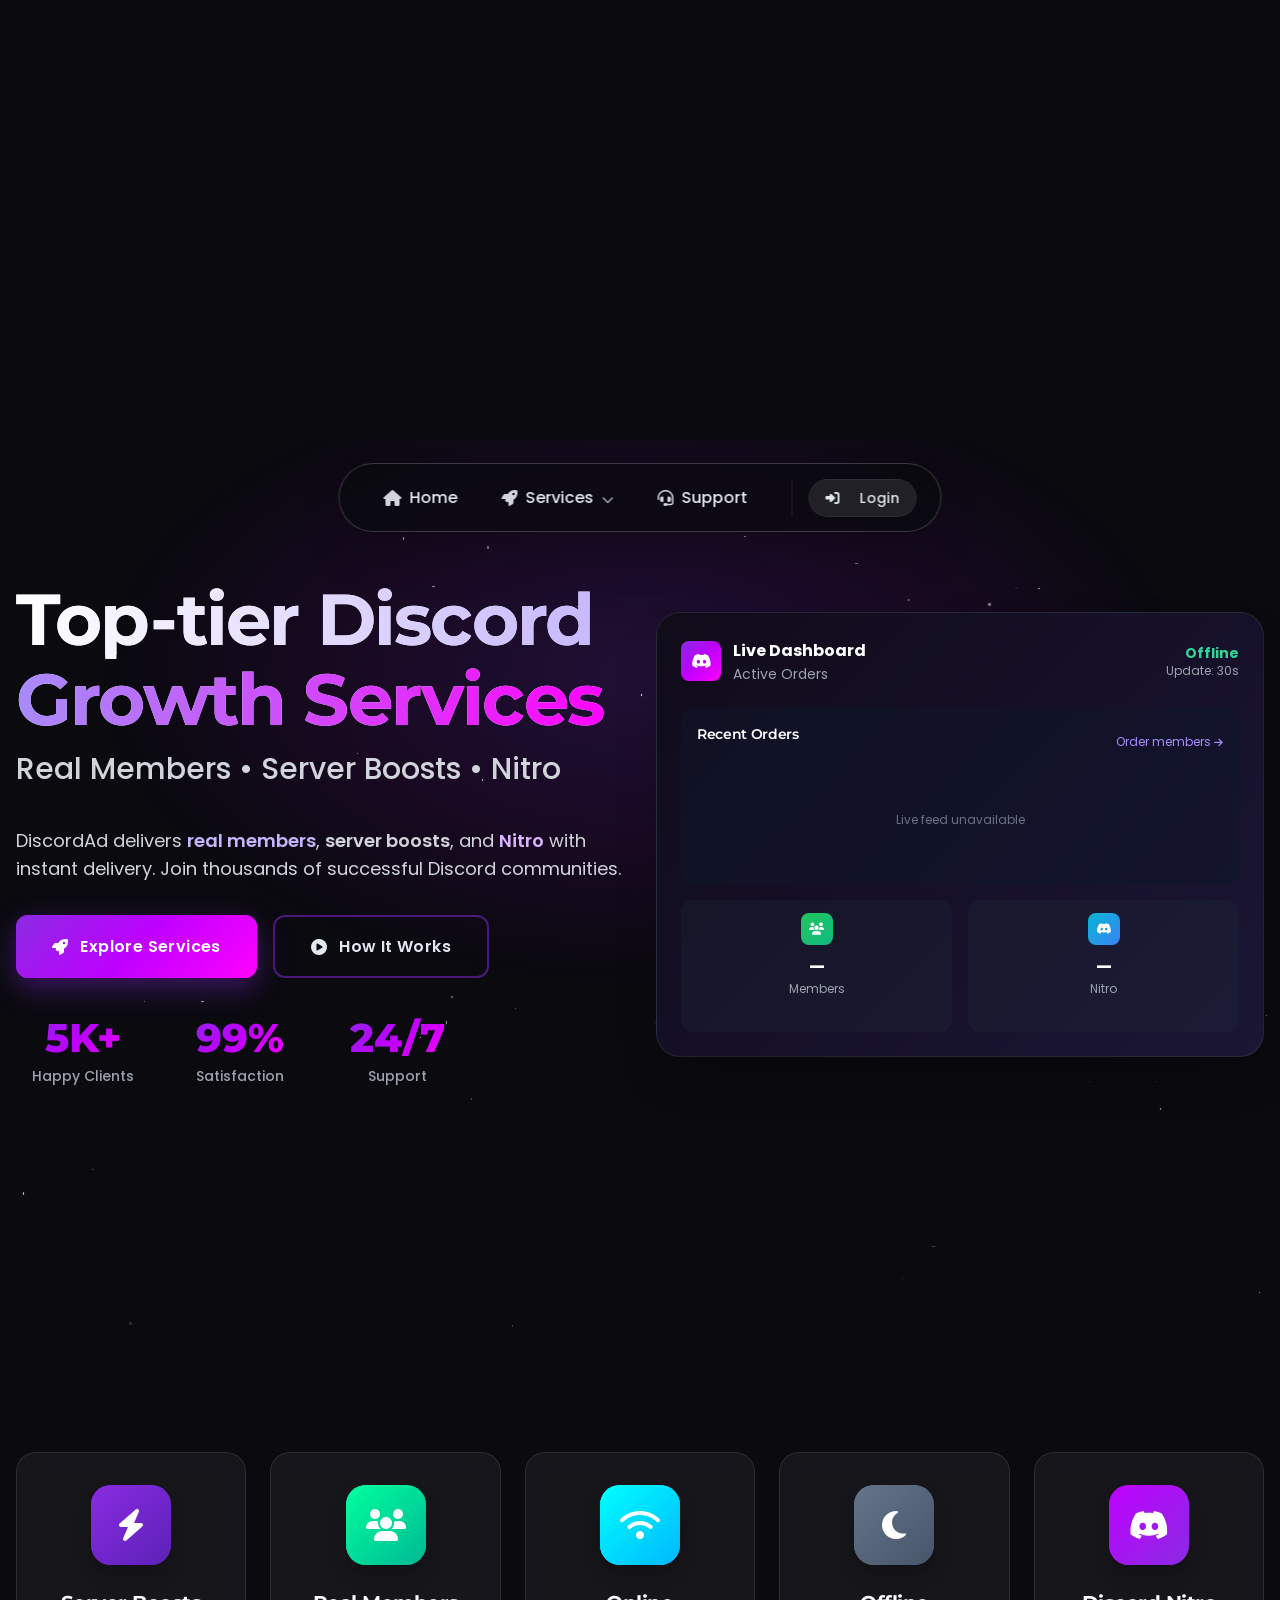
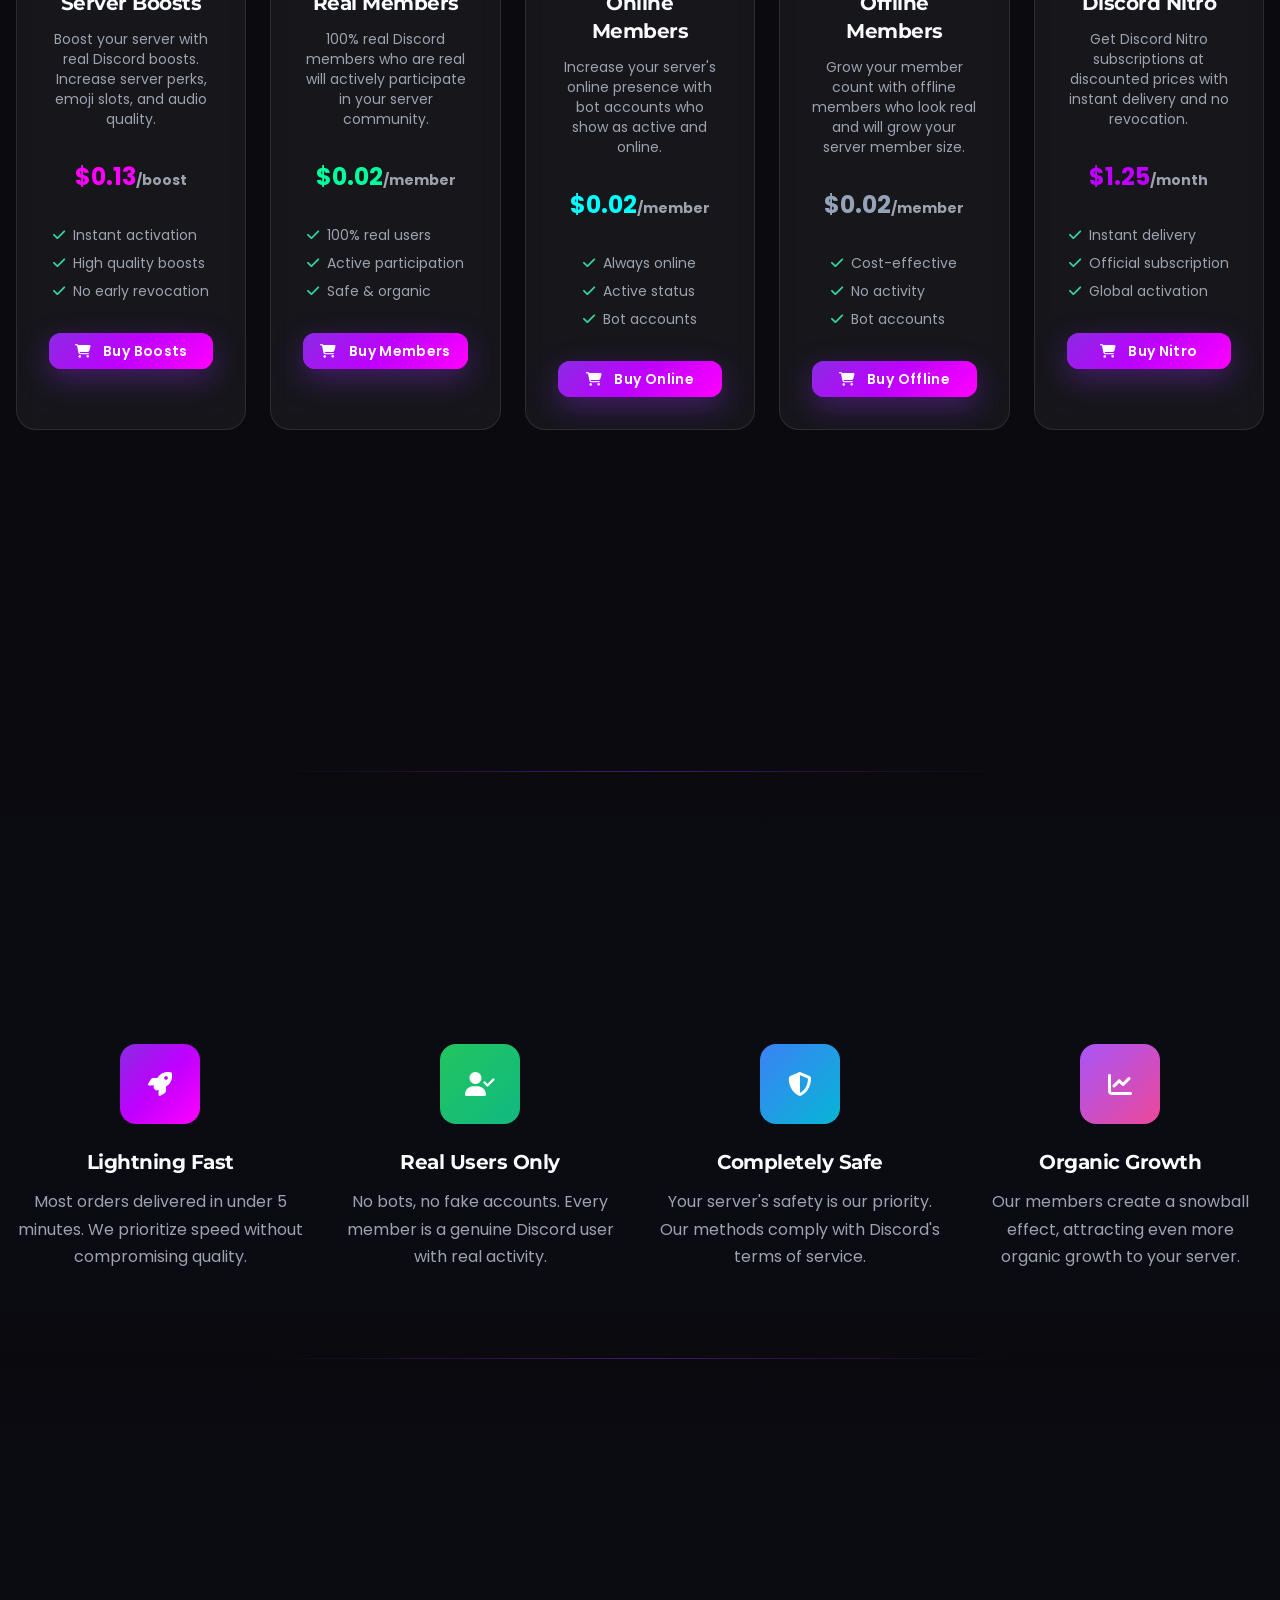
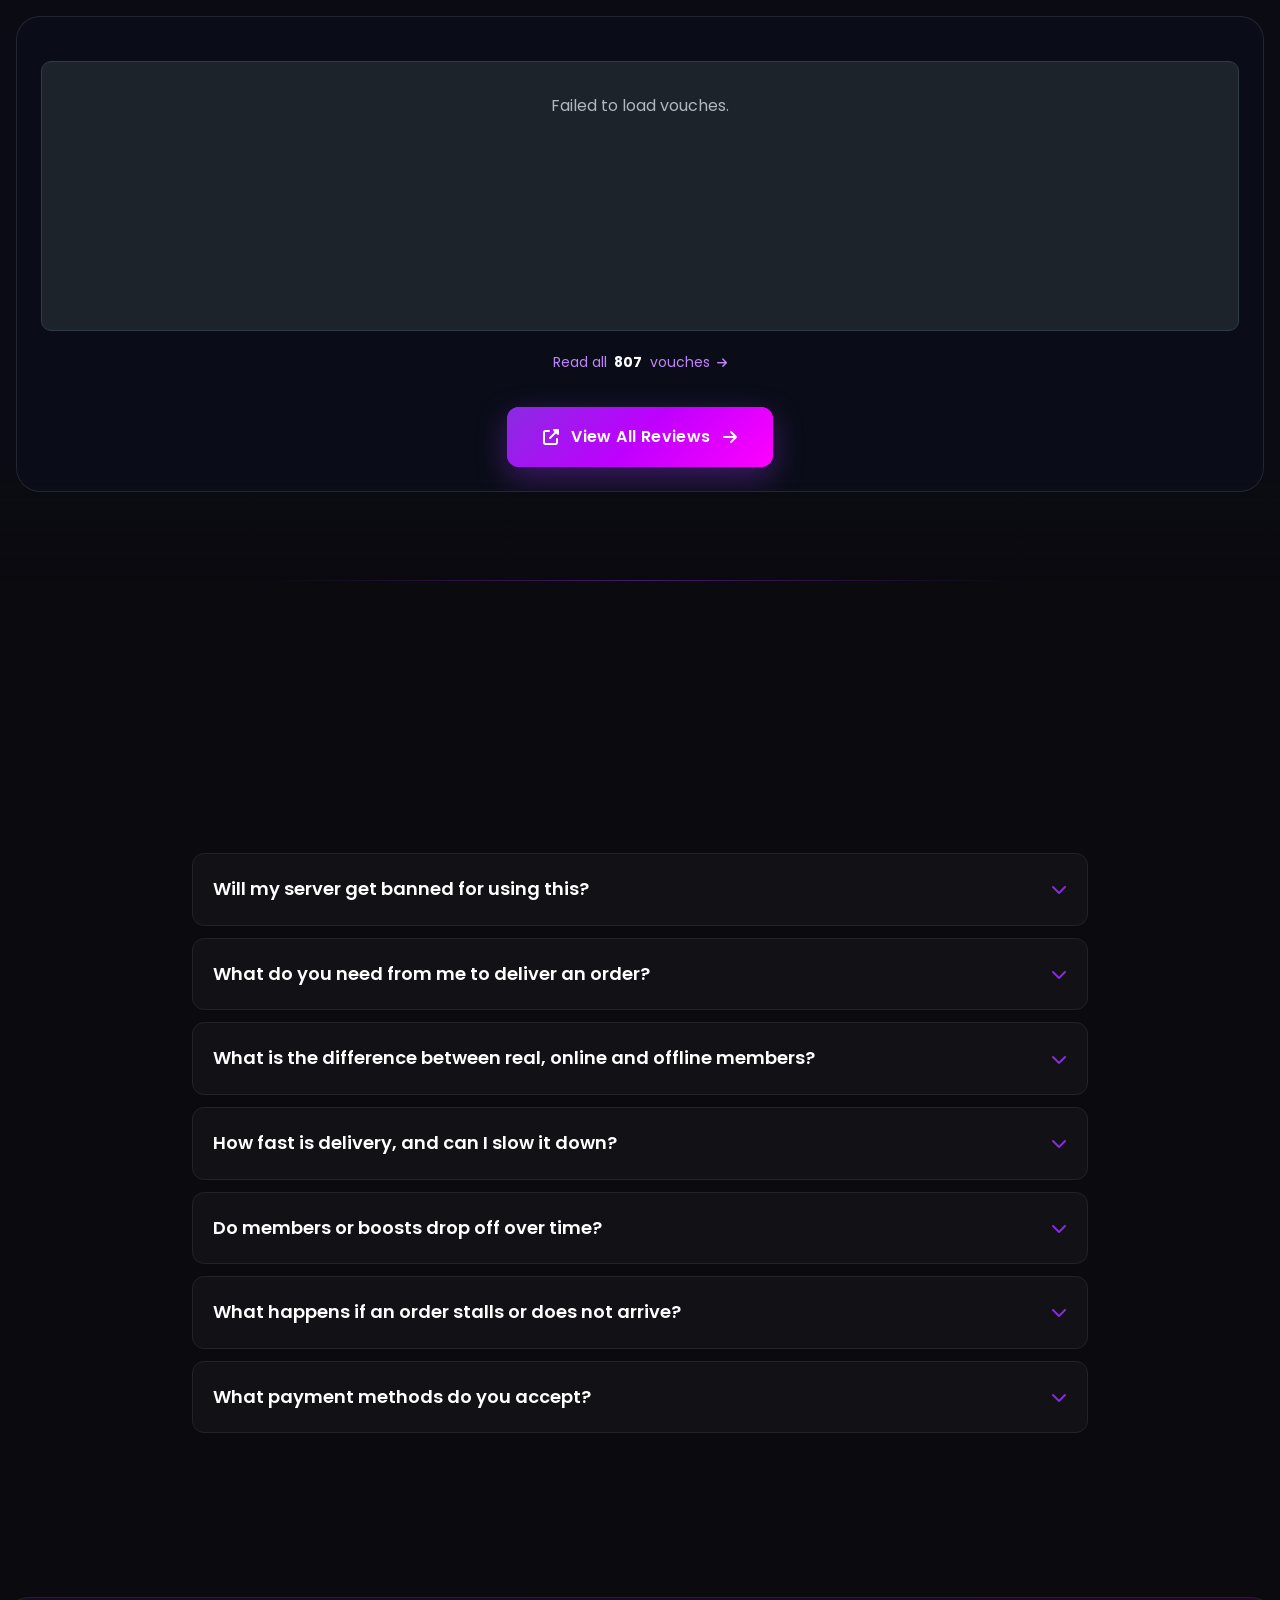
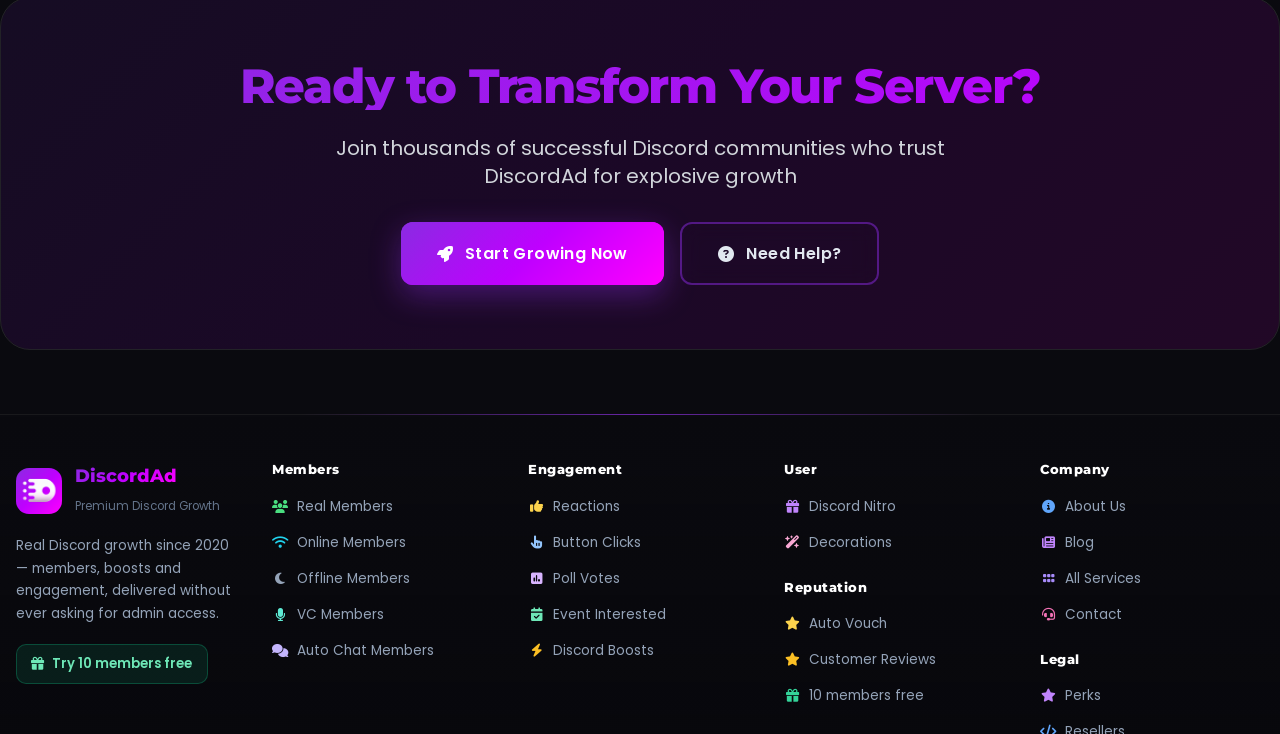
==== commit afd8cb29: "Update index.html" ====
--- a/index.html
+++ b/index.html
@@ -2047,7 +2047,7 @@
             <!-- Auth Buttons -->
             <div class="flex items-center gap-2 border-l border-white/10 pl-4">
                 
-                <a href="/login" class="btn btn-secondary px-4 py-2 rounded-full text-sm font-medium bg-white/5 hover:bg-white/10 border border-white/10 hidden sm:flex">
+                <a href="/67/login" class="btn btn-secondary px-4 py-2 rounded-full text-sm font-medium bg-white/5 hover:bg-white/10 border border-white/10 hidden sm:flex">
                     <i class="fas fa-sign-in-alt mr-2"></i> Login
                 </a>
                 
@@ -2089,7 +2089,7 @@
             <p class="mobile-menu-heading">More</p>
             <a href="/support" class="mobile-menu-link"><i class="fas fa-headset text-gray-300"></i> Support</a>
             
-                <a href="/login" class="mobile-menu-link"><i class="fas fa-sign-in-alt text-gray-300"></i> Login</a>
+                <a href="/67/login" class="mobile-menu-link"><i class="fas fa-sign-in-alt text-gray-300"></i> Login</a>
             
         </nav>
     </div>
@@ -3149,4 +3149,4 @@
     <script src="js/vouches.js" defer=""></script>
 
 
-</main></body></html>+</main></body></html>
--- a/css/vouches.css
+++ b/css/vouches.css
@@ -0,0 +1,177 @@
+/* VouchVault Embed Styles */
+
+#vouchesContainer,
+#vouchesContainer * {
+    box-sizing: border-box;
+}
+
+#vouchesContainer {
+    display: grid;
+    grid-template-columns: repeat(3, minmax(0, 1fr));
+    gap: 1rem;
+    margin-top: 20px;
+    padding: 10px;
+    background-color: #1d232a;
+    border-radius: 10px;
+    border: 1px solid #2f3b44;
+    max-width: 100%;
+    width: 100%;
+}
+
+@media (max-width: 1024px) {
+    #vouchesContainer {
+        grid-template-columns: repeat(2, minmax(0, 1fr));
+    }
+}
+
+@media (max-width: 768px) {
+    #vouchesContainer {
+        grid-template-columns: minmax(0, 1fr);
+    }
+}
+
+#vouchesContainer[data-vv-layout="carousel"] {
+    display: block;
+    position: relative;
+    grid-template-columns: none;
+    padding: 10px 44px;
+}
+
+.vv-carousel-viewport {
+    overflow: hidden;
+    width: 100%;
+}
+
+.vv-carousel-track {
+    display: flex;
+    transition: transform 0.45s ease;
+    will-change: transform;
+}
+
+.vv-carousel-slide {
+    flex: 0 0 auto;
+}
+
+.vv-carousel-btn {
+    position: absolute;
+    top: 50%;
+    transform: translateY(-50%);
+    width: 34px;
+    height: 34px;
+    border-radius: 50%;
+    border: 1px solid #2f3b44;
+    background: #242c37;
+    color: #f4f4f8;
+    font-size: 16px;
+    line-height: 1;
+    cursor: pointer;
+    display: flex;
+    align-items: center;
+    justify-content: center;
+    z-index: 2;
+    transition: background 0.2s ease, transform 0.2s ease;
+}
+
+.vv-carousel-btn:hover {
+    background: #30363d;
+}
+
+.vv-carousel-prev { left: 6px; }
+.vv-carousel-next { right: 6px; }
+
+.vouch {
+    background-color: #242c37;
+    padding: 20px;
+    border-radius: 10px;
+    color: #f4f4f8;
+    box-shadow: 0 4px 10px rgba(0, 0, 0, 0.2);
+    display: flex;
+    flex-direction: column;
+    gap: 10px;
+    position: relative;
+    width: 100%;
+    min-width: 0;
+    transition: transform 0.2s ease, box-shadow 0.2s ease;
+}
+
+.vouch:hover {
+    transform: translateY(-2px);
+    box-shadow: 0 6px 16px rgba(0, 0, 0, 0.3);
+}
+.vouch-header {
+    display: flex;
+    align-items: center;
+    gap: 10px;
+}
+
+.vouch-header .user-pfp {
+    width: 40px;
+    height: 40px;
+    border-radius: 50%;
+    object-fit: cover;
+    flex-shrink: 0;
+}
+
+.vouch-header .username {
+    font-size: 15px;
+    font-weight: bold;
+    color: #62FAE2;
+}
+
+.vouch-header .user-id {
+    font-size: 12px;
+    color: #b0b7be;
+}
+
+.vouch .rating {
+    display: flex;
+    gap: 2px;
+    font-size: 14px;
+}
+
+.vouch .message {
+    font-size: 14px;
+    color: #e6edf3;
+    margin: 0;
+    line-height: 1.5;
+    word-wrap: break-word;
+}
+
+.vouch .proof-link {
+    font-size: 12px;
+    color: #62FAE2;
+    text-decoration: none;
+    opacity: 0.8;
+    transition: opacity 0.2s;
+}
+
+.vouch .proof-link:hover {
+    opacity: 1;
+    text-decoration: underline;
+}
+
+
+.vouch .timestamp {
+    font-size: 12px;
+    color: #8b949e;
+    margin-top: auto;
+}
+
+
+#vouchesContainer::-webkit-scrollbar {
+    height: 6px;
+}
+
+#vouchesContainer::-webkit-scrollbar-track {
+    background: #161b22;
+    border-radius: 3px;
+}
+
+#vouchesContainer::-webkit-scrollbar-thumb {
+    background: #30363d;
+    border-radius: 3px;
+}
+
+#vouchesContainer::-webkit-scrollbar-thumb:hover {
+    background: #484f58;
+}
--- a/css/brands.min.css
+++ b/css/brands.min.css
@@ -0,0 +1,6 @@
+/*!
+ * Font Awesome Free 6.4.0 by @fontawesome - https://fontawesome.com
+ * License - https://fontawesome.com/license/free (Icons: CC BY 4.0, Fonts: SIL OFL 1.1, Code: MIT License)
+ * Copyright 2023 Fonticons, Inc.
+ */
+:host,:root{--fa-style-family-brands:"Font Awesome 6 Brands";--fa-font-brands:normal 400 1em/1 "Font Awesome 6 Brands"}@font-face{font-family:"Font Awesome 6 Brands";font-style:normal;font-weight:400;font-display:block;src:url(../fonts/fa-brands-400.woff2) format("woff2"),url(../fonts/fa-brands-400.ttf) format("truetype")}.fa-brands,.fab{font-weight:400}.fa-monero:before{content:"\f3d0"}.fa-hooli:before{content:"\f427"}.fa-yelp:before{content:"\f1e9"}.fa-cc-visa:before{content:"\f1f0"}.fa-lastfm:before{content:"\f202"}.fa-shopware:before{content:"\f5b5"}.fa-creative-commons-nc:before{content:"\f4e8"}.fa-aws:before{content:"\f375"}.fa-redhat:before{content:"\f7bc"}.fa-yoast:before{content:"\f2b1"}.fa-cloudflare:before{content:"\e07d"}.fa-ups:before{content:"\f7e0"}.fa-wpexplorer:before{content:"\f2de"}.fa-dyalog:before{content:"\f399"}.fa-bity:before{content:"\f37a"}.fa-stackpath:before{content:"\f842"}.fa-buysellads:before{content:"\f20d"}.fa-first-order:before{content:"\f2b0"}.fa-modx:before{content:"\f285"}.fa-guilded:before{content:"\e07e"}.fa-vnv:before{content:"\f40b"}.fa-js-square:before,.fa-square-js:before{content:"\f3b9"}.fa-microsoft:before{content:"\f3ca"}.fa-qq:before{content:"\f1d6"}.fa-orcid:before{content:"\f8d2"}.fa-java:before{content:"\f4e4"}.fa-invision:before{content:"\f7b0"}.fa-creative-commons-pd-alt:before{content:"\f4ed"}.fa-centercode:before{content:"\f380"}.fa-glide-g:before{content:"\f2a6"}.fa-drupal:before{content:"\f1a9"}.fa-hire-a-helper:before{content:"\f3b0"}.fa-creative-commons-by:before{content:"\f4e7"}.fa-unity:before{content:"\e049"}.fa-whmcs:before{content:"\f40d"}.fa-rocketchat:before{content:"\f3e8"}.fa-vk:before{content:"\f189"}.fa-untappd:before{content:"\f405"}.fa-mailchimp:before{content:"\f59e"}.fa-css3-alt:before{content:"\f38b"}.fa-reddit-square:before,.fa-square-reddit:before{content:"\f1a2"}.fa-vimeo-v:before{content:"\f27d"}.fa-contao:before{content:"\f26d"}.fa-square-font-awesome:before{content:"\e5ad"}.fa-deskpro:before{content:"\f38f"}.fa-sistrix:before{content:"\f3ee"}.fa-instagram-square:before,.fa-square-instagram:before{content:"\e055"}.fa-battle-net:before{content:"\f835"}.fa-the-red-yeti:before{content:"\f69d"}.fa-hacker-news-square:before,.fa-square-hacker-news:before{content:"\f3af"}.fa-edge:before{content:"\f282"}.fa-napster:before{content:"\f3d2"}.fa-snapchat-square:before,.fa-square-snapchat:before{content:"\f2ad"}.fa-google-plus-g:before{content:"\f0d5"}.fa-artstation:before{content:"\f77a"}.fa-markdown:before{content:"\f60f"}.fa-sourcetree:before{content:"\f7d3"}.fa-google-plus:before{content:"\f2b3"}.fa-diaspora:before{content:"\f791"}.fa-foursquare:before{content:"\f180"}.fa-stack-overflow:before{content:"\f16c"}.fa-github-alt:before{content:"\f113"}.fa-phoenix-squadron:before{content:"\f511"}.fa-pagelines:before{content:"\f18c"}.fa-algolia:before{content:"\f36c"}.fa-red-river:before{content:"\f3e3"}.fa-creative-commons-sa:before{content:"\f4ef"}.fa-safari:before{content:"\f267"}.fa-google:before{content:"\f1a0"}.fa-font-awesome-alt:before,.fa-square-font-awesome-stroke:before{content:"\f35c"}.fa-atlassian:before{content:"\f77b"}.fa-linkedin-in:before{content:"\f0e1"}.fa-digital-ocean:before{content:"\f391"}.fa-nimblr:before{content:"\f5a8"}.fa-chromecast:before{content:"\f838"}.fa-evernote:before{content:"\f839"}.fa-hacker-news:before{content:"\f1d4"}.fa-creative-commons-sampling:before{content:"\f4f0"}.fa-adversal:before{content:"\f36a"}.fa-creative-commons:before{content:"\f25e"}.fa-watchman-monitoring:before{content:"\e087"}.fa-fonticons:before{content:"\f280"}.fa-weixin:before{content:"\f1d7"}.fa-shirtsinbulk:before{content:"\f214"}.fa-codepen:before{content:"\f1cb"}.fa-git-alt:before{content:"\f841"}.fa-lyft:before{content:"\f3c3"}.fa-rev:before{content:"\f5b2"}.fa-windows:before{content:"\f17a"}.fa-wizards-of-the-coast:before{content:"\f730"}.fa-square-viadeo:before,.fa-viadeo-square:before{content:"\f2aa"}.fa-meetup:before{content:"\f2e0"}.fa-centos:before{content:"\f789"}.fa-adn:before{content:"\f170"}.fa-cloudsmith:before{content:"\f384"}.fa-pied-piper-alt:before{content:"\f1a8"}.fa-dribbble-square:before,.fa-square-dribbble:before{content:"\f397"}.fa-codiepie:before{content:"\f284"}.fa-node:before{content:"\f419"}.fa-mix:before{content:"\f3cb"}.fa-steam:before{content:"\f1b6"}.fa-cc-apple-pay:before{content:"\f416"}.fa-scribd:before{content:"\f28a"}.fa-openid:before{content:"\f19b"}.fa-instalod:before{content:"\e081"}.fa-expeditedssl:before{content:"\f23e"}.fa-sellcast:before{content:"\f2da"}.fa-square-twitter:before,.fa-twitter-square:before{content:"\f081"}.fa-r-project:before{content:"\f4f7"}.fa-delicious:before{content:"\f1a5"}.fa-freebsd:before{content:"\f3a4"}.fa-vuejs:before{content:"\f41f"}.fa-accusoft:before{content:"\f369"}.fa-ioxhost:before{content:"\f208"}.fa-fonticons-fi:before{content:"\f3a2"}.fa-app-store:before{content:"\f36f"}.fa-cc-mastercard:before{content:"\f1f1"}.fa-itunes-note:before{content:"\f3b5"}.fa-golang:before{content:"\e40f"}.fa-kickstarter:before{content:"\f3bb"}.fa-grav:before{content:"\f2d6"}.fa-weibo:before{content:"\f18a"}.fa-uncharted:before{content:"\e084"}.fa-firstdraft:before{content:"\f3a1"}.fa-square-youtube:before,.fa-youtube-square:before{content:"\f431"}.fa-wikipedia-w:before{content:"\f266"}.fa-rendact:before,.fa-wpressr:before{content:"\f3e4"}.fa-angellist:before{content:"\f209"}.fa-galactic-republic:before{content:"\f50c"}.fa-nfc-directional:before{content:"\e530"}.fa-skype:before{content:"\f17e"}.fa-joget:before{content:"\f3b7"}.fa-fedora:before{content:"\f798"}.fa-stripe-s:before{content:"\f42a"}.fa-meta:before{content:"\e49b"}.fa-laravel:before{content:"\f3bd"}.fa-hotjar:before{content:"\f3b1"}.fa-bluetooth-b:before{content:"\f294"}.fa-sticker-mule:before{content:"\f3f7"}.fa-creative-commons-zero:before{content:"\f4f3"}.fa-hips:before{content:"\f452"}.fa-behance:before{content:"\f1b4"}.fa-reddit:before{content:"\f1a1"}.fa-discord:before{content:"\f392"}.fa-chrome:before{content:"\f268"}.fa-app-store-ios:before{content:"\f370"}.fa-cc-discover:before{content:"\f1f2"}.fa-wpbeginner:before{content:"\f297"}.fa-confluence:before{content:"\f78d"}.fa-mdb:before{content:"\f8ca"}.fa-dochub:before{content:"\f394"}.fa-accessible-icon:before{content:"\f368"}.fa-ebay:before{content:"\f4f4"}.fa-amazon:before{content:"\f270"}.fa-unsplash:before{content:"\e07c"}.fa-yarn:before{content:"\f7e3"}.fa-square-steam:before,.fa-steam-square:before{content:"\f1b7"}.fa-500px:before{content:"\f26e"}.fa-square-vimeo:before,.fa-vimeo-square:before{content:"\f194"}.fa-asymmetrik:before{content:"\f372"}.fa-font-awesome-flag:before,.fa-font-awesome-logo-full:before,.fa-font-awesome:before{content:"\f2b4"}.fa-gratipay:before{content:"\f184"}.fa-apple:before{content:"\f179"}.fa-hive:before{content:"\e07f"}.fa-gitkraken:before{content:"\f3a6"}.fa-keybase:before{content:"\f4f5"}.fa-apple-pay:before{content:"\f415"}.fa-padlet:before{content:"\e4a0"}.fa-amazon-pay:before{content:"\f42c"}.fa-github-square:before,.fa-square-github:before{content:"\f092"}.fa-stumbleupon:before{content:"\f1a4"}.fa-fedex:before{content:"\f797"}.fa-phoenix-framework:before{content:"\f3dc"}.fa-shopify:before{content:"\e057"}.fa-neos:before{content:"\f612"}.fa-hackerrank:before{content:"\f5f7"}.fa-researchgate:before{content:"\f4f8"}.fa-swift:before{content:"\f8e1"}.fa-angular:before{content:"\f420"}.fa-speakap:before{content:"\f3f3"}.fa-angrycreative:before{content:"\f36e"}.fa-y-combinator:before{content:"\f23b"}.fa-empire:before{content:"\f1d1"}.fa-envira:before{content:"\f299"}.fa-gitlab-square:before,.fa-square-gitlab:before{content:"\e5ae"}.fa-studiovinari:before{content:"\f3f8"}.fa-pied-piper:before{content:"\f2ae"}.fa-wordpress:before{content:"\f19a"}.fa-product-hunt:before{content:"\f288"}.fa-firefox:before{content:"\f269"}.fa-linode:before{content:"\f2b8"}.fa-goodreads:before{content:"\f3a8"}.fa-odnoklassniki-square:before,.fa-square-odnoklassniki:before{content:"\f264"}.fa-jsfiddle:before{content:"\f1cc"}.fa-sith:before{content:"\f512"}.fa-themeisle:before{content:"\f2b2"}.fa-page4:before{content:"\f3d7"}.fa-hashnode:before{content:"\e499"}.fa-react:before{content:"\f41b"}.fa-cc-paypal:before{content:"\f1f4"}.fa-squarespace:before{content:"\f5be"}.fa-cc-stripe:before{content:"\f1f5"}.fa-creative-commons-share:before{content:"\f4f2"}.fa-bitcoin:before{content:"\f379"}.fa-keycdn:before{content:"\f3ba"}.fa-opera:before{content:"\f26a"}.fa-itch-io:before{content:"\f83a"}.fa-umbraco:before{content:"\f8e8"}.fa-galactic-senate:before{content:"\f50d"}.fa-ubuntu:before{content:"\f7df"}.fa-draft2digital:before{content:"\f396"}.fa-stripe:before{content:"\f429"}.fa-houzz:before{content:"\f27c"}.fa-gg:before{content:"\f260"}.fa-dhl:before{content:"\f790"}.fa-pinterest-square:before,.fa-square-pinterest:before{content:"\f0d3"}.fa-xing:before{content:"\f168"}.fa-blackberry:before{content:"\f37b"}.fa-creative-commons-pd:before{content:"\f4ec"}.fa-playstation:before{content:"\f3df"}.fa-quinscape:before{content:"\f459"}.fa-less:before{content:"\f41d"}.fa-blogger-b:before{content:"\f37d"}.fa-opencart:before{content:"\f23d"}.fa-vine:before{content:"\f1ca"}.fa-paypal:before{content:"\f1ed"}.fa-gitlab:before{content:"\f296"}.fa-typo3:before{content:"\f42b"}.fa-reddit-alien:before{content:"\f281"}.fa-yahoo:before{content:"\f19e"}.fa-dailymotion:before{content:"\e052"}.fa-affiliatetheme:before{content:"\f36b"}.fa-pied-piper-pp:before{content:"\f1a7"}.fa-bootstrap:before{content:"\f836"}.fa-odnoklassniki:before{content:"\f263"}.fa-nfc-symbol:before{content:"\e531"}.fa-ethereum:before{content:"\f42e"}.fa-speaker-deck:before{content:"\f83c"}.fa-creative-commons-nc-eu:before{content:"\f4e9"}.fa-patreon:before{content:"\f3d9"}.fa-avianex:before{content:"\f374"}.fa-ello:before{content:"\f5f1"}.fa-gofore:before{content:"\f3a7"}.fa-bimobject:before{content:"\f378"}.fa-facebook-f:before{content:"\f39e"}.fa-google-plus-square:before,.fa-square-google-plus:before{content:"\f0d4"}.fa-mandalorian:before{content:"\f50f"}.fa-first-order-alt:before{content:"\f50a"}.fa-osi:before{content:"\f41a"}.fa-google-wallet:before{content:"\f1ee"}.fa-d-and-d-beyond:before{content:"\f6ca"}.fa-periscope:before{content:"\f3da"}.fa-fulcrum:before{content:"\f50b"}.fa-cloudscale:before{content:"\f383"}.fa-forumbee:before{content:"\f211"}.fa-mizuni:before{content:"\f3cc"}.fa-schlix:before{content:"\f3ea"}.fa-square-xing:before,.fa-xing-square:before{content:"\f169"}.fa-bandcamp:before{content:"\f2d5"}.fa-wpforms:before{content:"\f298"}.fa-cloudversify:before{content:"\f385"}.fa-usps:before{content:"\f7e1"}.fa-megaport:before{content:"\f5a3"}.fa-magento:before{content:"\f3c4"}.fa-spotify:before{content:"\f1bc"}.fa-optin-monster:before{content:"\f23c"}.fa-fly:before{content:"\f417"}.fa-aviato:before{content:"\f421"}.fa-itunes:before{content:"\f3b4"}.fa-cuttlefish:before{content:"\f38c"}.fa-blogger:before{content:"\f37c"}.fa-flickr:before{content:"\f16e"}.fa-viber:before{content:"\f409"}.fa-soundcloud:before{content:"\f1be"}.fa-digg:before{content:"\f1a6"}.fa-tencent-weibo:before{content:"\f1d5"}.fa-symfony:before{content:"\f83d"}.fa-maxcdn:before{content:"\f136"}.fa-etsy:before{content:"\f2d7"}.fa-facebook-messenger:before{content:"\f39f"}.fa-audible:before{content:"\f373"}.fa-think-peaks:before{content:"\f731"}.fa-bilibili:before{content:"\e3d9"}.fa-erlang:before{content:"\f39d"}.fa-cotton-bureau:before{content:"\f89e"}.fa-dashcube:before{content:"\f210"}.fa-42-group:before,.fa-innosoft:before{content:"\e080"}.fa-stack-exchange:before{content:"\f18d"}.fa-elementor:before{content:"\f430"}.fa-pied-piper-square:before,.fa-square-pied-piper:before{content:"\e01e"}.fa-creative-commons-nd:before{content:"\f4eb"}.fa-palfed:before{content:"\f3d8"}.fa-superpowers:before{content:"\f2dd"}.fa-resolving:before{content:"\f3e7"}.fa-xbox:before{content:"\f412"}.fa-searchengin:before{content:"\f3eb"}.fa-tiktok:before{content:"\e07b"}.fa-facebook-square:before,.fa-square-facebook:before{content:"\f082"}.fa-renren:before{content:"\f18b"}.fa-linux:before{content:"\f17c"}.fa-glide:before{content:"\f2a5"}.fa-linkedin:before{content:"\f08c"}.fa-hubspot:before{content:"\f3b2"}.fa-deploydog:before{content:"\f38e"}.fa-twitch:before{content:"\f1e8"}.fa-ravelry:before{content:"\f2d9"}.fa-mixer:before{content:"\e056"}.fa-lastfm-square:before,.fa-square-lastfm:before{content:"\f203"}.fa-vimeo:before{content:"\f40a"}.fa-mendeley:before{content:"\f7b3"}.fa-uniregistry:before{content:"\f404"}.fa-figma:before{content:"\f799"}.fa-creative-commons-remix:before{content:"\f4ee"}.fa-cc-amazon-pay:before{content:"\f42d"}.fa-dropbox:before{content:"\f16b"}.fa-instagram:before{content:"\f16d"}.fa-cmplid:before{content:"\e360"}.fa-facebook:before{content:"\f09a"}.fa-gripfire:before{content:"\f3ac"}.fa-jedi-order:before{content:"\f50e"}.fa-uikit:before{content:"\f403"}.fa-fort-awesome-alt:before{content:"\f3a3"}.fa-phabricator:before{content:"\f3db"}.fa-ussunnah:before{content:"\f407"}.fa-earlybirds:before{content:"\f39a"}.fa-trade-federation:before{content:"\f513"}.fa-autoprefixer:before{content:"\f41c"}.fa-whatsapp:before{content:"\f232"}.fa-slideshare:before{content:"\f1e7"}.fa-google-play:before{content:"\f3ab"}.fa-viadeo:before{content:"\f2a9"}.fa-line:before{content:"\f3c0"}.fa-google-drive:before{content:"\f3aa"}.fa-servicestack:before{content:"\f3ec"}.fa-simplybuilt:before{content:"\f215"}.fa-bitbucket:before{content:"\f171"}.fa-imdb:before{content:"\f2d8"}.fa-deezer:before{content:"\e077"}.fa-raspberry-pi:before{content:"\f7bb"}.fa-jira:before{content:"\f7b1"}.fa-docker:before{content:"\f395"}.fa-screenpal:before{content:"\e570"}.fa-bluetooth:before{content:"\f293"}.fa-gitter:before{content:"\f426"}.fa-d-and-d:before{content:"\f38d"}.fa-microblog:before{content:"\e01a"}.fa-cc-diners-club:before{content:"\f24c"}.fa-gg-circle:before{content:"\f261"}.fa-pied-piper-hat:before{content:"\f4e5"}.fa-kickstarter-k:before{content:"\f3bc"}.fa-yandex:before{content:"\f413"}.fa-readme:before{content:"\f4d5"}.fa-html5:before{content:"\f13b"}.fa-sellsy:before{content:"\f213"}.fa-sass:before{content:"\f41e"}.fa-wirsindhandwerk:before,.fa-wsh:before{content:"\e2d0"}.fa-buromobelexperte:before{content:"\f37f"}.fa-salesforce:before{content:"\f83b"}.fa-octopus-deploy:before{content:"\e082"}.fa-medapps:before{content:"\f3c6"}.fa-ns8:before{content:"\f3d5"}.fa-pinterest-p:before{content:"\f231"}.fa-apper:before{content:"\f371"}.fa-fort-awesome:before{content:"\f286"}.fa-waze:before{content:"\f83f"}.fa-cc-jcb:before{content:"\f24b"}.fa-snapchat-ghost:before,.fa-snapchat:before{content:"\f2ab"}.fa-fantasy-flight-games:before{content:"\f6dc"}.fa-rust:before{content:"\e07a"}.fa-wix:before{content:"\f5cf"}.fa-behance-square:before,.fa-square-behance:before{content:"\f1b5"}.fa-supple:before{content:"\f3f9"}.fa-rebel:before{content:"\f1d0"}.fa-css3:before{content:"\f13c"}.fa-staylinked:before{content:"\f3f5"}.fa-kaggle:before{content:"\f5fa"}.fa-space-awesome:before{content:"\e5ac"}.fa-deviantart:before{content:"\f1bd"}.fa-cpanel:before{content:"\f388"}.fa-goodreads-g:before{content:"\f3a9"}.fa-git-square:before,.fa-square-git:before{content:"\f1d2"}.fa-square-tumblr:before,.fa-tumblr-square:before{content:"\f174"}.fa-trello:before{content:"\f181"}.fa-creative-commons-nc-jp:before{content:"\f4ea"}.fa-get-pocket:before{content:"\f265"}.fa-perbyte:before{content:"\e083"}.fa-grunt:before{content:"\f3ad"}.fa-weebly:before{content:"\f5cc"}.fa-connectdevelop:before{content:"\f20e"}.fa-leanpub:before{content:"\f212"}.fa-black-tie:before{content:"\f27e"}.fa-themeco:before{content:"\f5c6"}.fa-python:before{content:"\f3e2"}.fa-android:before{content:"\f17b"}.fa-bots:before{content:"\e340"}.fa-free-code-camp:before{content:"\f2c5"}.fa-hornbill:before{content:"\f592"}.fa-js:before{content:"\f3b8"}.fa-ideal:before{content:"\e013"}.fa-git:before{content:"\f1d3"}.fa-dev:before{content:"\f6cc"}.fa-sketch:before{content:"\f7c6"}.fa-yandex-international:before{content:"\f414"}.fa-cc-amex:before{content:"\f1f3"}.fa-uber:before{content:"\f402"}.fa-github:before{content:"\f09b"}.fa-php:before{content:"\f457"}.fa-alipay:before{content:"\f642"}.fa-youtube:before{content:"\f167"}.fa-skyatlas:before{content:"\f216"}.fa-firefox-browser:before{content:"\e007"}.fa-replyd:before{content:"\f3e6"}.fa-suse:before{content:"\f7d6"}.fa-jenkins:before{content:"\f3b6"}.fa-twitter:before{content:"\f099"}.fa-rockrms:before{content:"\f3e9"}.fa-pinterest:before{content:"\f0d2"}.fa-buffer:before{content:"\f837"}.fa-npm:before{content:"\f3d4"}.fa-yammer:before{content:"\f840"}.fa-btc:before{content:"\f15a"}.fa-dribbble:before{content:"\f17d"}.fa-stumbleupon-circle:before{content:"\f1a3"}.fa-internet-explorer:before{content:"\f26b"}.fa-stubber:before{content:"\e5c7"}.fa-telegram-plane:before,.fa-telegram:before{content:"\f2c6"}.fa-old-republic:before{content:"\f510"}.fa-odysee:before{content:"\e5c6"}.fa-square-whatsapp:before,.fa-whatsapp-square:before{content:"\f40c"}.fa-node-js:before{content:"\f3d3"}.fa-edge-legacy:before{content:"\e078"}.fa-slack-hash:before,.fa-slack:before{content:"\f198"}.fa-medrt:before{content:"\f3c8"}.fa-usb:before{content:"\f287"}.fa-tumblr:before{content:"\f173"}.fa-vaadin:before{content:"\f408"}.fa-quora:before{content:"\f2c4"}.fa-reacteurope:before{content:"\f75d"}.fa-medium-m:before,.fa-medium:before{content:"\f23a"}.fa-amilia:before{content:"\f36d"}.fa-mixcloud:before{content:"\f289"}.fa-flipboard:before{content:"\f44d"}.fa-viacoin:before{content:"\f237"}.fa-critical-role:before{content:"\f6c9"}.fa-sitrox:before{content:"\e44a"}.fa-discourse:before{content:"\f393"}.fa-joomla:before{content:"\f1aa"}.fa-mastodon:before{content:"\f4f6"}.fa-airbnb:before{content:"\f834"}.fa-wolf-pack-battalion:before{content:"\f514"}.fa-buy-n-large:before{content:"\f8a6"}.fa-gulp:before{content:"\f3ae"}.fa-creative-commons-sampling-plus:before{content:"\f4f1"}.fa-strava:before{content:"\f428"}.fa-ember:before{content:"\f423"}.fa-canadian-maple-leaf:before{content:"\f785"}.fa-teamspeak:before{content:"\f4f9"}.fa-pushed:before{content:"\f3e1"}.fa-wordpress-simple:before{content:"\f411"}.fa-nutritionix:before{content:"\f3d6"}.fa-wodu:before{content:"\e088"}.fa-google-pay:before{content:"\e079"}.fa-intercom:before{content:"\f7af"}.fa-zhihu:before{content:"\f63f"}.fa-korvue:before{content:"\f42f"}.fa-pix:before{content:"\e43a"}.fa-steam-symbol:before{content:"\f3f6"}
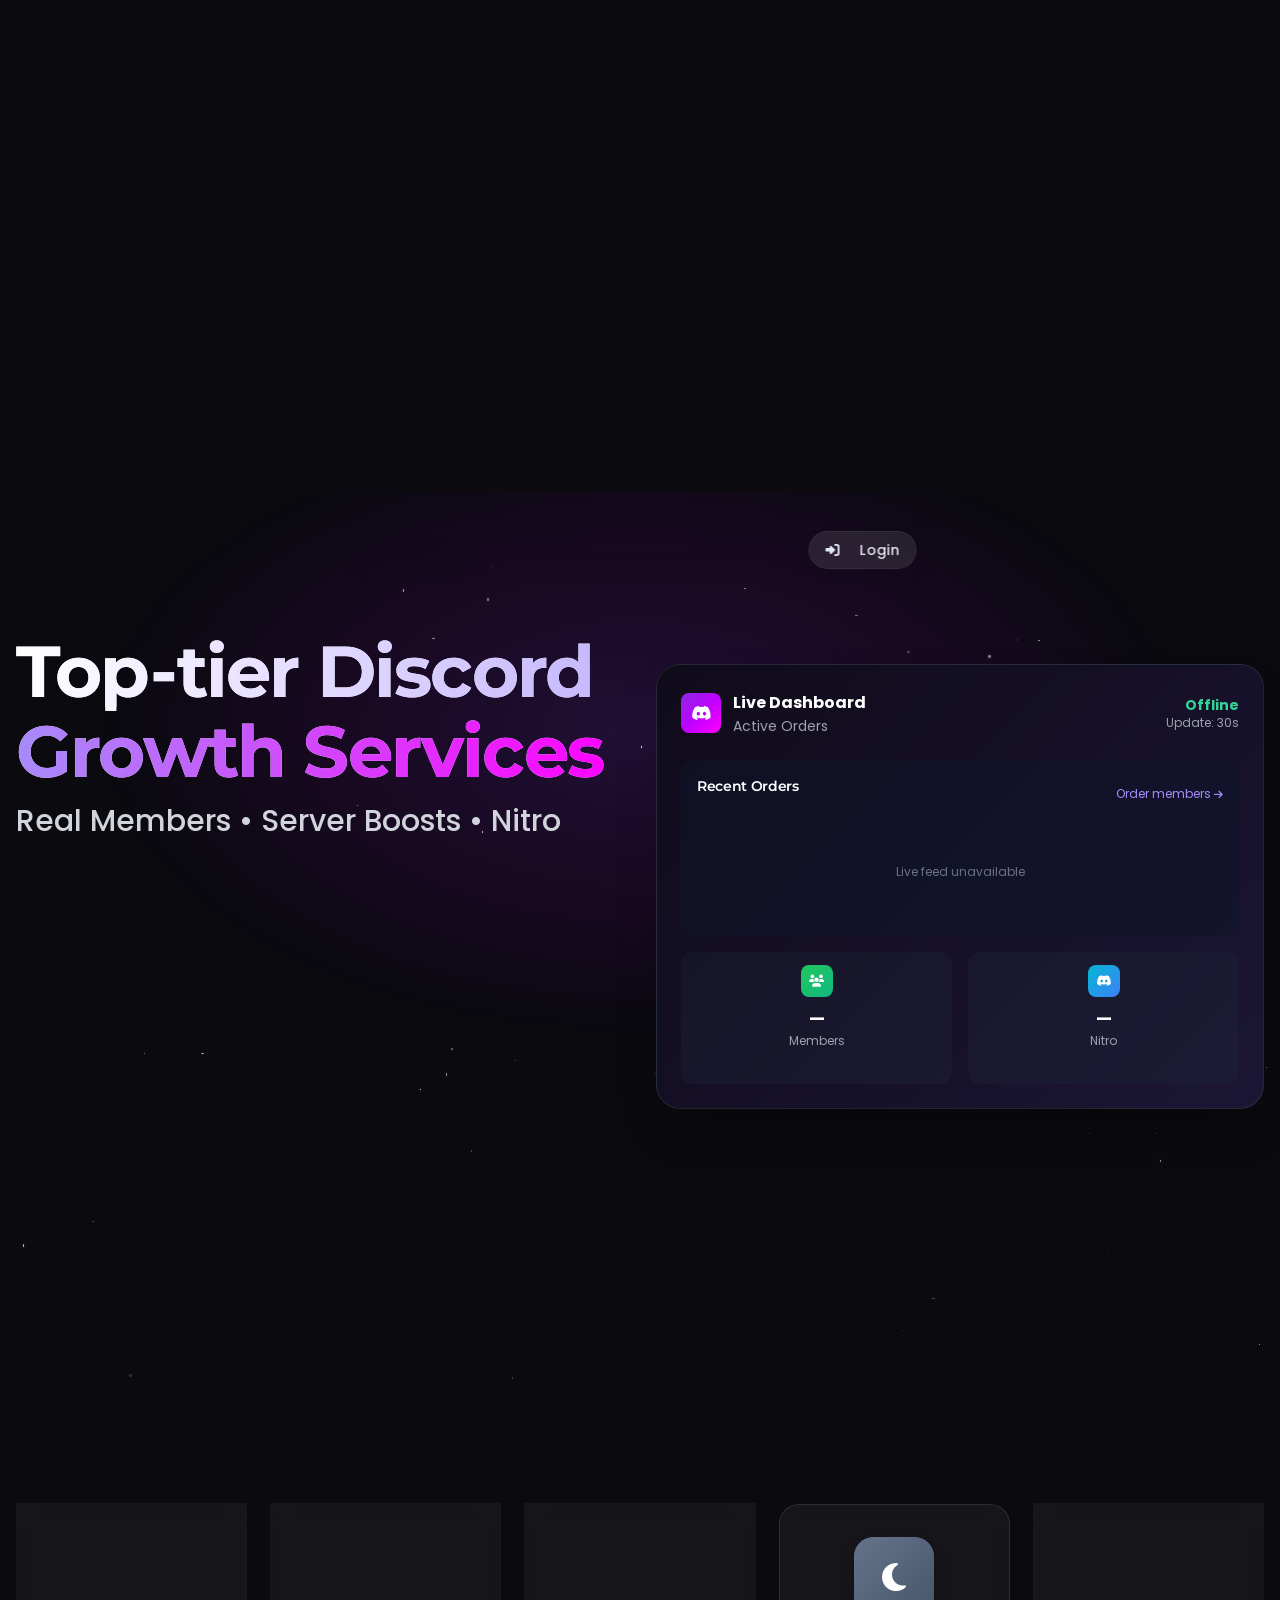
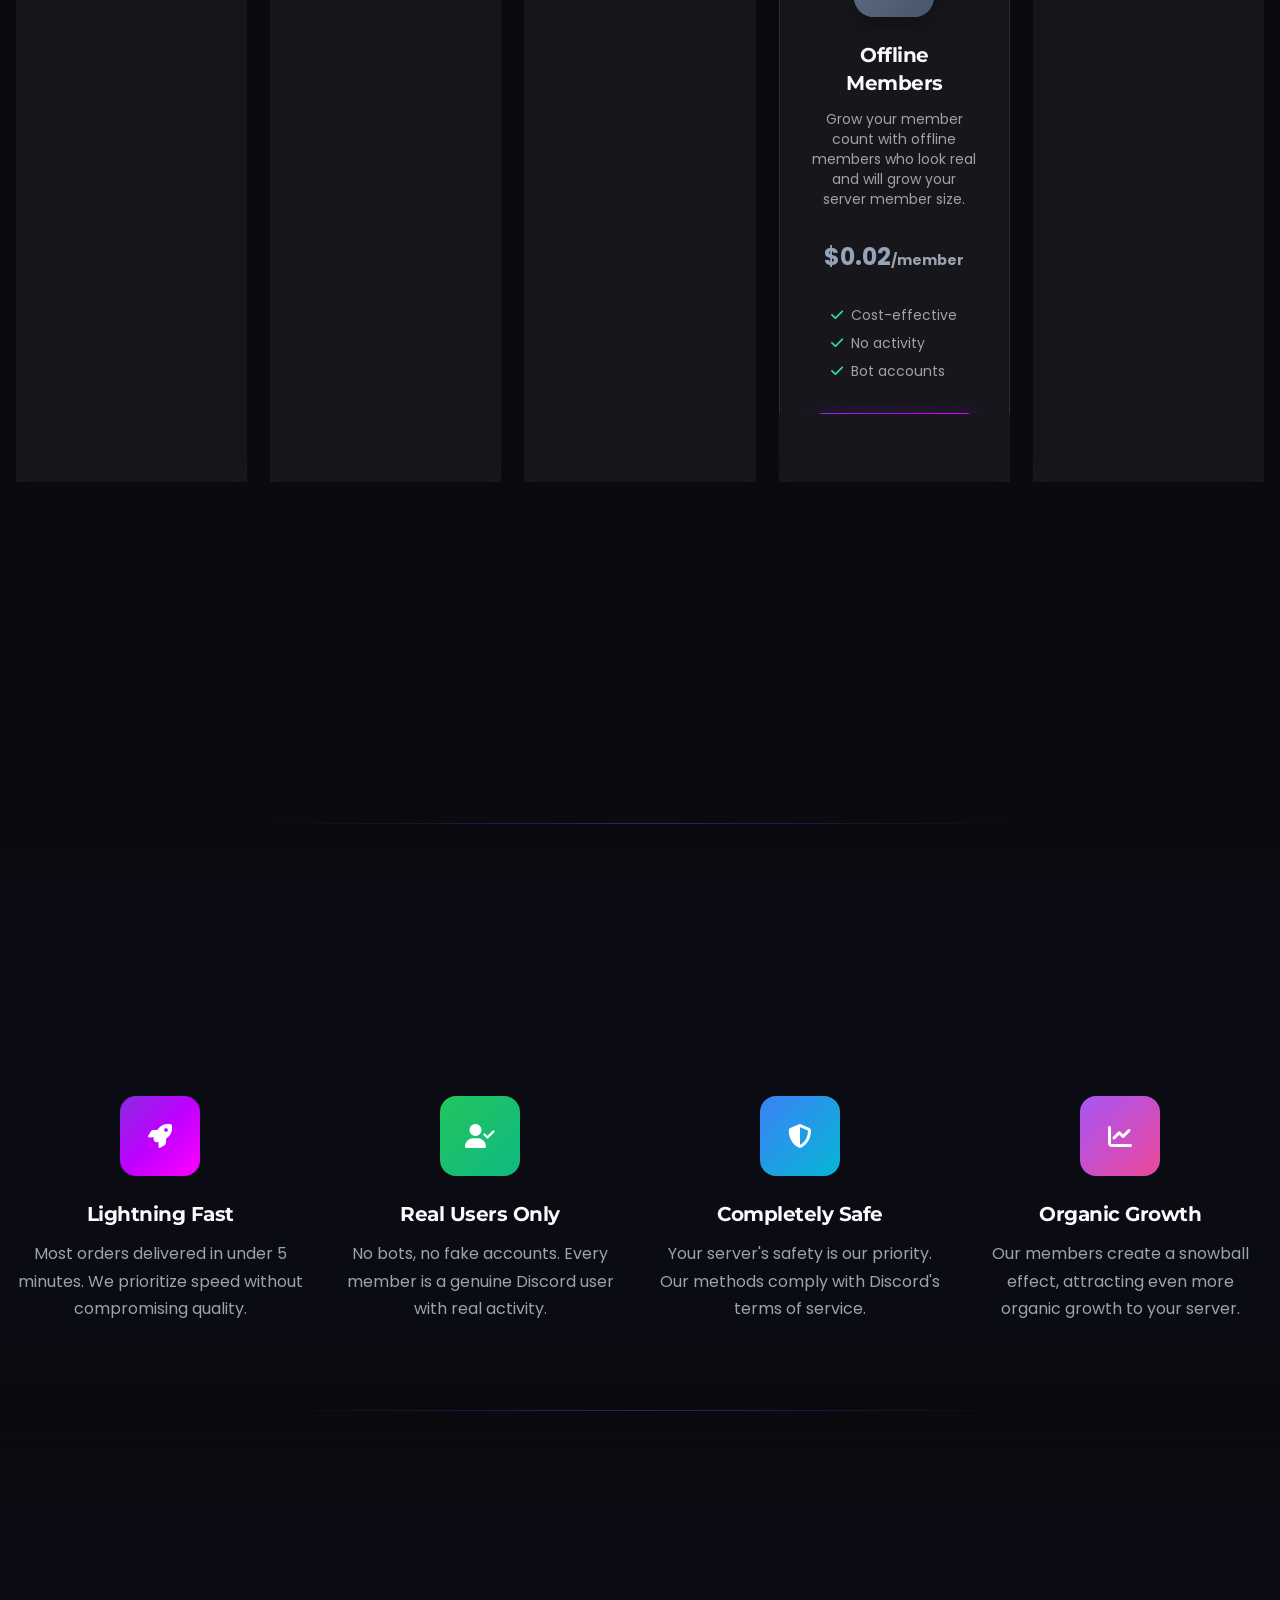
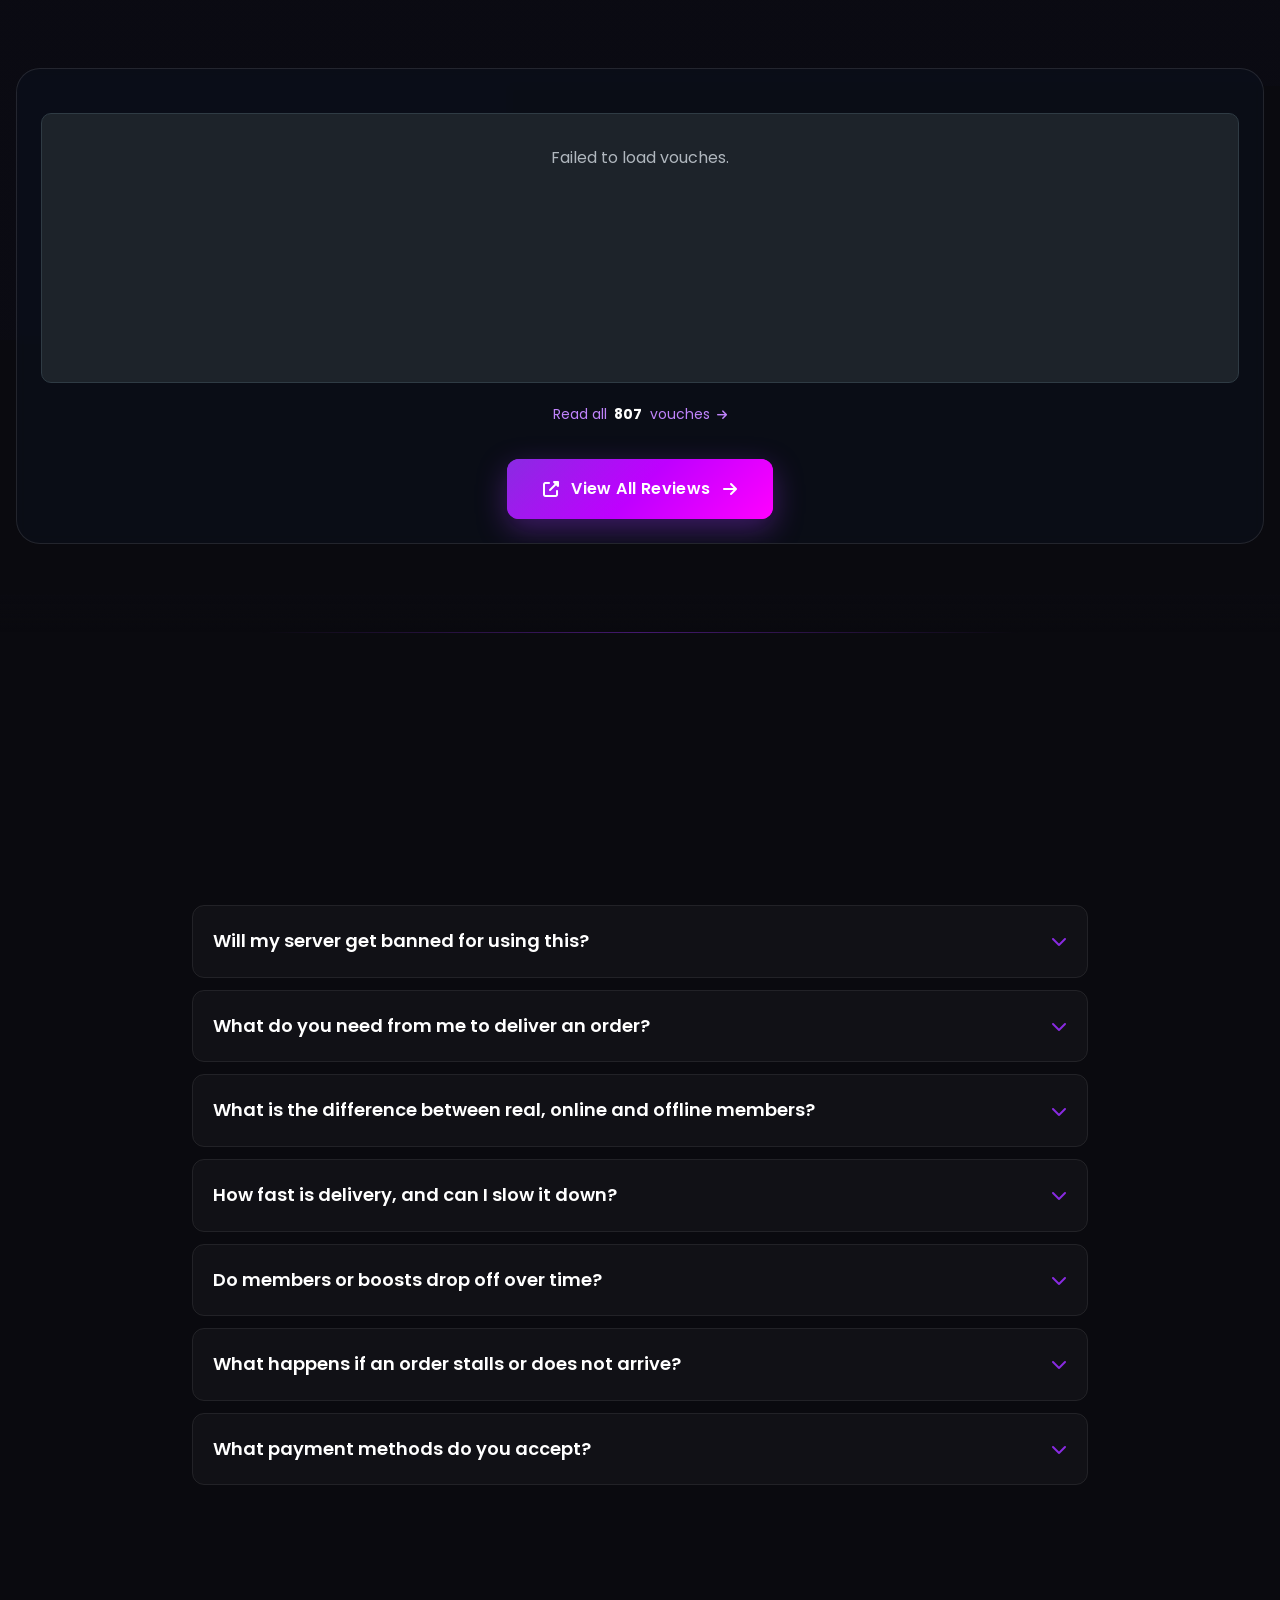
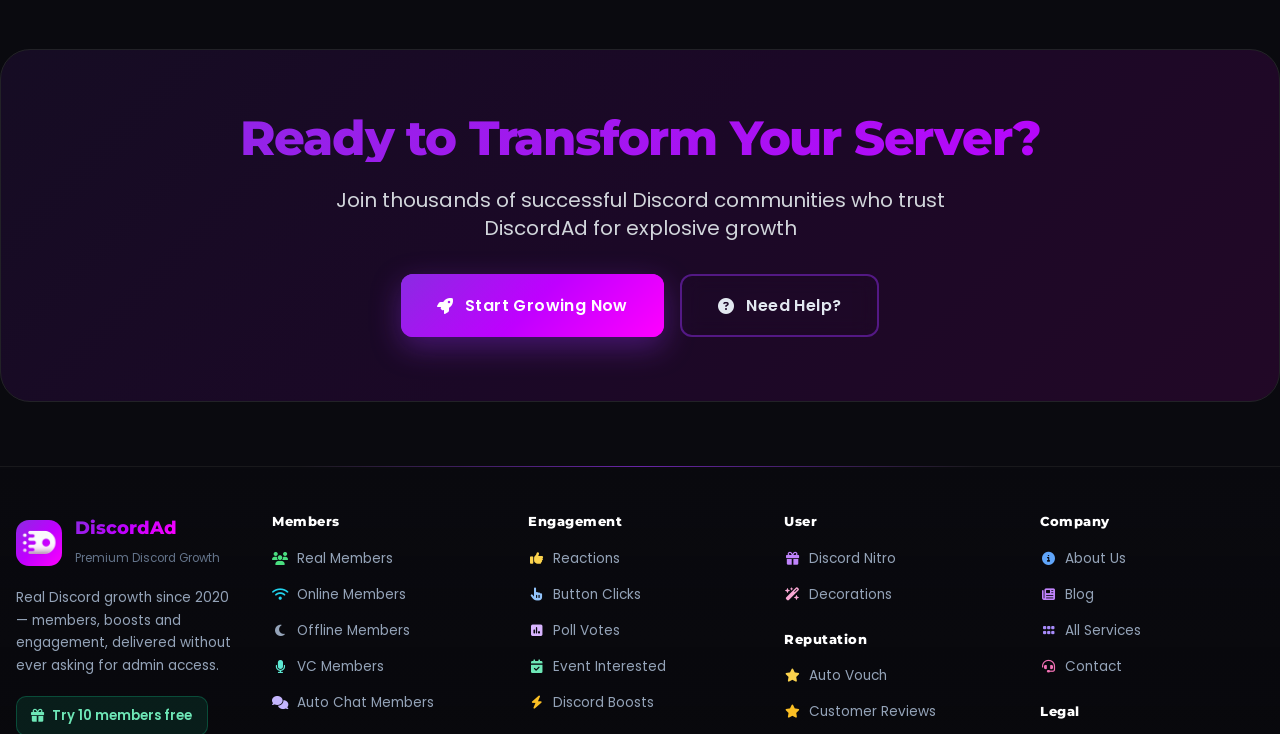
==== commit bb4d9ec2: "Update index.html" ====
--- a/index.html
+++ b/index.html
@@ -139,7 +139,7 @@
                     "@type": "ListItem",
                     "position": 1,
                     "name": "Home",
-                    "item": "https://discordad.com/"
+                    "item": "https://https://lyricview.github.io/67/"
                 },
                 {
                     "@type": "ListItem",
@@ -1991,7 +1991,7 @@
         <div class="flex items-center gap-6">
             <!-- Desktop Navigation -->
             <div class="hidden lg:flex items-center gap-1">
-                <a href="/" class="nav-link flex items-center gap-2 px-5 py-2 rounded-full hover:bg-white/5 transition-all duration-300">
+                <a href="/67" class="nav-link flex items-center gap-2 px-5 py-2 rounded-full hover:bg-white/5 transition-all duration-300">
                     <i class="fas fa-home text-gray-300"></i> Home
                 </a>
 
@@ -2065,7 +2065,7 @@
     
     <div id="mobile-menu" class="mobile-menu" hidden="">
         <nav class="mobile-menu-panel" aria-label="Mobile navigation">
-            <a href="/" class="mobile-menu-link"><i class="fas fa-home text-gray-300"></i> Home</a>
+            <a href="/67" class="mobile-menu-link"><i class="fas fa-home text-gray-300"></i> Home</a>
             <p class="mobile-menu-heading">Services</p>
             <div class="mobile-group-head">Members</div>
             <a href="/buy-real-members" class="mobile-menu-link"><i class="fas fa-users" style="color:#4ade80;"></i> Real Members</a>
